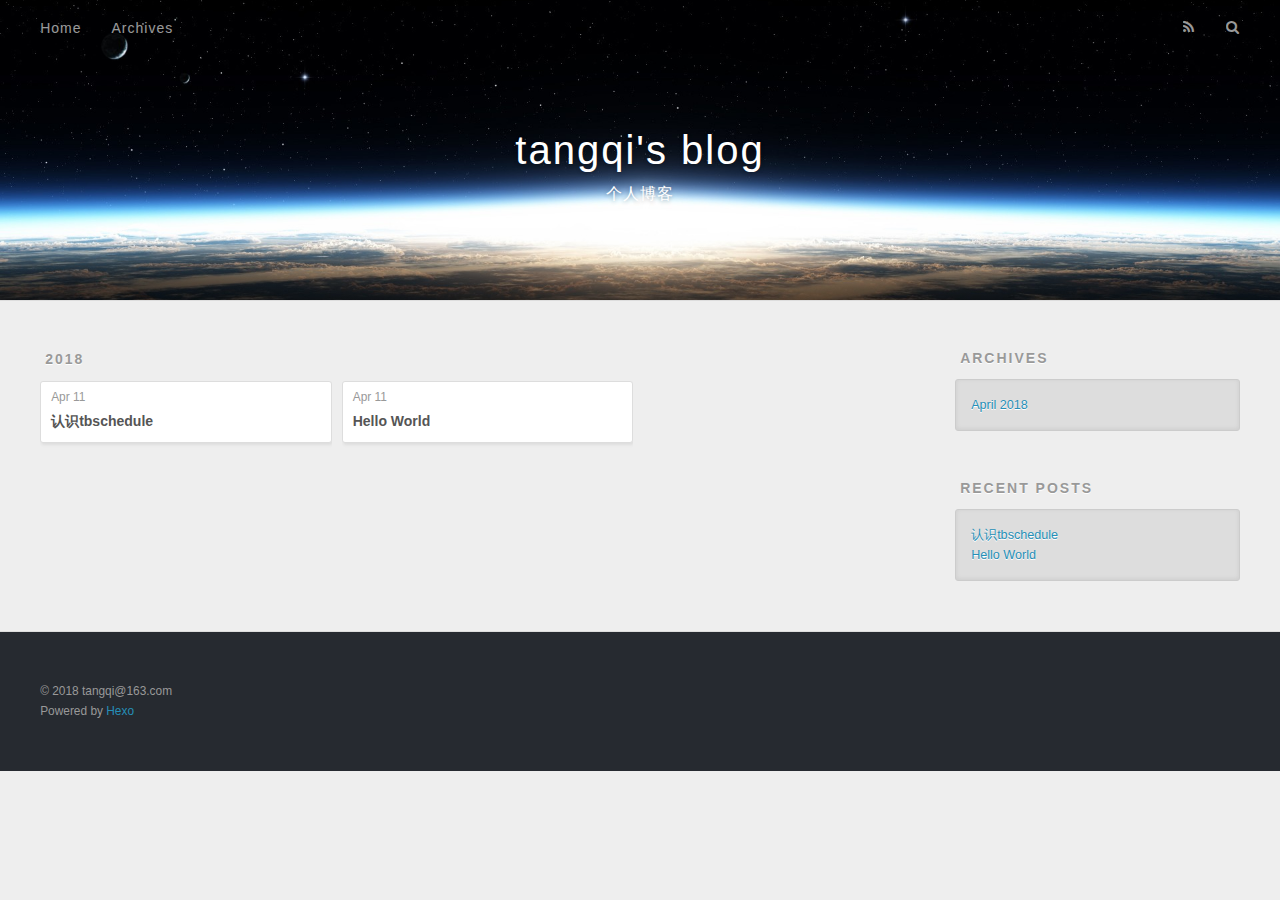
==== archives/index.html @ 45121ac7 "mac重构" ====
<!DOCTYPE html>
<html>
<head>
  <meta charset="utf-8">
  

  
  <title>Archives | tangqi&#39;s blog</title>
  <meta name="viewport" content="width=device-width, initial-scale=1, maximum-scale=1">
  <meta name="description" content="记录生活的点滴">
<meta property="og:type" content="website">
<meta property="og:title" content="tangqi&#39;s blog">
<meta property="og:url" content="http://yoursite.com/archives/index.html">
<meta property="og:site_name" content="tangqi&#39;s blog">
<meta property="og:description" content="记录生活的点滴">
<meta property="og:locale" content="default">
<meta name="twitter:card" content="summary">
<meta name="twitter:title" content="tangqi&#39;s blog">
<meta name="twitter:description" content="记录生活的点滴">
  
    <link rel="alternate" href="/atom.xml" title="tangqi&#39;s blog" type="application/atom+xml">
  
  
    <link rel="icon" href="/favicon.png">
  
  
    <link href="//fonts.googleapis.com/css?family=Source+Code+Pro" rel="stylesheet" type="text/css">
  
  <link rel="stylesheet" href="/css/style.css">
</head>

<body>
  <div id="container">
    <div id="wrap">
      <header id="header">
  <div id="banner"></div>
  <div id="header-outer" class="outer">
    <div id="header-title" class="inner">
      <h1 id="logo-wrap">
        <a href="/" id="logo">tangqi&#39;s blog</a>
      </h1>
      
        <h2 id="subtitle-wrap">
          <a href="/" id="subtitle">个人博客</a>
        </h2>
      
    </div>
    <div id="header-inner" class="inner">
      <nav id="main-nav">
        <a id="main-nav-toggle" class="nav-icon"></a>
        
          <a class="main-nav-link" href="/">Home</a>
        
          <a class="main-nav-link" href="/archives">Archives</a>
        
      </nav>
      <nav id="sub-nav">
        
          <a id="nav-rss-link" class="nav-icon" href="/atom.xml" title="RSS Feed"></a>
        
        <a id="nav-search-btn" class="nav-icon" title="Search"></a>
      </nav>
      <div id="search-form-wrap">
        <form action="//google.com/search" method="get" accept-charset="UTF-8" class="search-form"><input type="search" name="q" class="search-form-input" placeholder="Search"><button type="submit" class="search-form-submit">&#xF002;</button><input type="hidden" name="sitesearch" value="http://yoursite.com"></form>
      </div>
    </div>
  </div>
</header>
      <div class="outer">
        <section id="main">
  
  
    
    
      
      
      <section class="archives-wrap">
        <div class="archive-year-wrap">
          <a href="/archives/2018" class="archive-year">2018</a>
        </div>
        <div class="archives">
    
    <article class="archive-article archive-type-post">
  <div class="archive-article-inner">
    <header class="archive-article-header">
      <a href="/2018/04/11/认识tbschedule/" class="archive-article-date">
  <time datetime="2018-04-11T03:59:31.000Z" itemprop="datePublished">Apr 11</time>
</a>
      
  
    <h1 itemprop="name">
      <a class="archive-article-title" href="/2018/04/11/认识tbschedule/">认识tbschedule</a>
    </h1>
  

    </header>
  </div>
</article>
  
    
    
    <article class="archive-article archive-type-post">
  <div class="archive-article-inner">
    <header class="archive-article-header">
      <a href="/2018/04/11/hello-world/" class="archive-article-date">
  <time datetime="2018-04-11T03:37:21.997Z" itemprop="datePublished">Apr 11</time>
</a>
      
  
    <h1 itemprop="name">
      <a class="archive-article-title" href="/2018/04/11/hello-world/">Hello World</a>
    </h1>
  

    </header>
  </div>
</article>
  
  
    </div></section>
  


</section>
        
          <aside id="sidebar">
  
    

  
    

  
    
  
    
  <div class="widget-wrap">
    <h3 class="widget-title">Archives</h3>
    <div class="widget">
      <ul class="archive-list"><li class="archive-list-item"><a class="archive-list-link" href="/archives/2018/04/">April 2018</a></li></ul>
    </div>
  </div>


  
    
  <div class="widget-wrap">
    <h3 class="widget-title">Recent Posts</h3>
    <div class="widget">
      <ul>
        
          <li>
            <a href="/2018/04/11/认识tbschedule/">认识tbschedule</a>
          </li>
        
          <li>
            <a href="/2018/04/11/hello-world/">Hello World</a>
          </li>
        
      </ul>
    </div>
  </div>

  
</aside>
        
      </div>
      <footer id="footer">
  
  <div class="outer">
    <div id="footer-info" class="inner">
      &copy; 2018 tangqi@163.com<br>
      Powered by <a href="http://hexo.io/" target="_blank">Hexo</a>
    </div>
  </div>
</footer>
    </div>
    <nav id="mobile-nav">
  
    <a href="/" class="mobile-nav-link">Home</a>
  
    <a href="/archives" class="mobile-nav-link">Archives</a>
  
</nav>
    

<script src="//ajax.googleapis.com/ajax/libs/jquery/2.0.3/jquery.min.js"></script>


  <link rel="stylesheet" href="/fancybox/jquery.fancybox.css">
  <script src="/fancybox/jquery.fancybox.pack.js"></script>


<script src="/js/script.js"></script>



  </div>
</body>
</html>
---- css/style.css ----
body {
  width: 100%;
}
body:before,
body:after {
  content: "";
  display: table;
}
body:after {
  clear: both;
}
html,
body,
div,
span,
applet,
object,
iframe,
h1,
h2,
h3,
h4,
h5,
h6,
p,
blockquote,
pre,
a,
abbr,
acronym,
address,
big,
cite,
code,
del,
dfn,
em,
img,
ins,
kbd,
q,
s,
samp,
small,
strike,
strong,
sub,
sup,
tt,
var,
dl,
dt,
dd,
ol,
ul,
li,
fieldset,
form,
label,
legend,
table,
caption,
tbody,
tfoot,
thead,
tr,
th,
td {
  margin: 0;
  padding: 0;
  border: 0;
  outline: 0;
  font-weight: inherit;
  font-style: inherit;
  font-family: inherit;
  font-size: 100%;
  vertical-align: baseline;
}
body {
  line-height: 1;
  color: #000;
  background: #fff;
}
ol,
ul {
  list-style: none;
}
table {
  border-collapse: separate;
  border-spacing: 0;
  vertical-align: middle;
}
caption,
th,
td {
  text-align: left;
  font-weight: normal;
  vertical-align: middle;
}
a img {
  border: none;
}
input,
button {
  margin: 0;
  padding: 0;
}
input::-moz-focus-inner,
button::-moz-focus-inner {
  border: 0;
  padding: 0;
}
@font-face {
  font-family: FontAwesome;
  font-style: normal;
  font-weight: normal;
  src: url("fonts/fontawesome-webfont.eot?v=#4.0.3");
  src: url("fonts/fontawesome-webfont.eot?#iefix&v=#4.0.3") format("embedded-opentype"), url("fonts/fontawesome-webfont.woff?v=#4.0.3") format("woff"), url("fonts/fontawesome-webfont.ttf?v=#4.0.3") format("truetype"), url("fonts/fontawesome-webfont.svg#fontawesomeregular?v=#4.0.3") format("svg");
}
html,
body,
#container {
  height: 100%;
}
body {
  background: #eee;
  font: 14px -apple-system, BlinkMacSystemFont, "Segoe UI", "Roboto", "Oxygen", "Ubuntu", "Cantarell", "Fira Sans", "Droid Sans", "Helvetica Neue", sans-serif;
  -webkit-text-size-adjust: 100%;
}
.outer {
  max-width: 1220px;
  margin: 0 auto;
  padding: 0 20px;
}
.outer:before,
.outer:after {
  content: "";
  display: table;
}
.outer:after {
  clear: both;
}
.inner {
  display: inline;
  float: left;
  width: 98.33333333333333%;
  margin: 0 0.833333333333333%;
}
.left,
.alignleft {
  float: left;
}
.right,
.alignright {
  float: right;
}
.clear {
  clear: both;
}
#container {
  position: relative;
}
.mobile-nav-on {
  overflow: hidden;
}
#wrap {
  height: 100%;
  width: 100%;
  position: absolute;
  top: 0;
  left: 0;
  -webkit-transition: 0.2s ease-out;
  -moz-transition: 0.2s ease-out;
  -ms-transition: 0.2s ease-out;
  transition: 0.2s ease-out;
  z-index: 1;
  background: #eee;
}
.mobile-nav-on #wrap {
  left: 280px;
}
@media screen and (min-width: 768px) {
  #main {
    display: inline;
    float: left;
    width: 73.33333333333333%;
    margin: 0 0.833333333333333%;
  }
}
.article-date,
.article-category-link,
.archive-year,
.widget-title {
  text-decoration: none;
  text-transform: uppercase;
  letter-spacing: 2px;
  color: #999;
  margin-bottom: 1em;
  margin-left: 5px;
  line-height: 1em;
  text-shadow: 0 1px #fff;
  font-weight: bold;
}
.article-inner,
.archive-article-inner {
  background: #fff;
  -webkit-box-shadow: 1px 2px 3px #ddd;
  box-shadow: 1px 2px 3px #ddd;
  border: 1px solid #ddd;
  border-radius: 3px;
}
.article-entry h1,
.widget h1 {
  font-size: 2em;
}
.article-entry h2,
.widget h2 {
  font-size: 1.5em;
}
.article-entry h3,
.widget h3 {
  font-size: 1.3em;
}
.article-entry h4,
.widget h4 {
  font-size: 1.2em;
}
.article-entry h5,
.widget h5 {
  font-size: 1em;
}
.article-entry h6,
.widget h6 {
  font-size: 1em;
  color: #999;
}
.article-entry hr,
.widget hr {
  border: 1px dashed #ddd;
}
.article-entry strong,
.widget strong {
  font-weight: bold;
}
.article-entry em,
.widget em,
.article-entry cite,
.widget cite {
  font-style: italic;
}
.article-entry sup,
.widget sup,
.article-entry sub,
.widget sub {
  font-size: 0.75em;
  line-height: 0;
  position: relative;
  vertical-align: baseline;
}
.article-entry sup,
.widget sup {
  top: -0.5em;
}
.article-entry sub,
.widget sub {
  bottom: -0.2em;
}
.article-entry small,
.widget small {
  font-size: 0.85em;
}
.article-entry acronym,
.widget acronym,
.article-entry abbr,
.widget abbr {
  border-bottom: 1px dotted;
}
.article-entry ul,
.widget ul,
.article-entry ol,
.widget ol,
.article-entry dl,
.widget dl {
  margin: 0 20px;
  line-height: 1.6em;
}
.article-entry ul ul,
.widget ul ul,
.article-entry ol ul,
.widget ol ul,
.article-entry ul ol,
.widget ul ol,
.article-entry ol ol,
.widget ol ol {
  margin-top: 0;
  margin-bottom: 0;
}
.article-entry ul,
.widget ul {
  list-style: disc;
}
.article-entry ol,
.widget ol {
  list-style: decimal;
}
.article-entry dt,
.widget dt {
  font-weight: bold;
}
#header {
  height: 300px;
  position: relative;
  border-bottom: 1px solid #ddd;
}
#header:before,
#header:after {
  content: "";
  position: absolute;
  left: 0;
  right: 0;
  height: 40px;
}
#header:before {
  top: 0;
  background: -webkit-linear-gradient(rgba(0,0,0,0.2), transparent);
  background: -moz-linear-gradient(rgba(0,0,0,0.2), transparent);
  background: -ms-linear-gradient(rgba(0,0,0,0.2), transparent);
  background: linear-gradient(rgba(0,0,0,0.2), transparent);
}
#header:after {
  bottom: 0;
  background: -webkit-linear-gradient(transparent, rgba(0,0,0,0.2));
  background: -moz-linear-gradient(transparent, rgba(0,0,0,0.2));
  background: -ms-linear-gradient(transparent, rgba(0,0,0,0.2));
  background: linear-gradient(transparent, rgba(0,0,0,0.2));
}
#header-outer {
  height: 100%;
  position: relative;
}
#header-inner {
  position: relative;
  overflow: hidden;
}
#banner {
  position: absolute;
  top: 0;
  left: 0;
  width: 100%;
  height: 100%;
  background: url("images/banner.jpg") center #000;
  -webkit-background-size: cover;
  -moz-background-size: cover;
  background-size: cover;
  z-index: -1;
}
#header-title {
  text-align: center;
  height: 40px;
  position: absolute;
  top: 50%;
  left: 0;
  margin-top: -20px;
}
#logo,
#subtitle {
  text-decoration: none;
  color: #fff;
  font-weight: 300;
  text-shadow: 0 1px 4px rgba(0,0,0,0.3);
}
#logo {
  font-size: 40px;
  line-height: 40px;
  letter-spacing: 2px;
}
#subtitle {
  font-size: 16px;
  line-height: 16px;
  letter-spacing: 1px;
}
#subtitle-wrap {
  margin-top: 16px;
}
#main-nav {
  float: left;
  margin-left: -15px;
}
.nav-icon,
.main-nav-link {
  float: left;
  color: #fff;
  opacity: 0.6;
  text-decoration: none;
  text-shadow: 0 1px rgba(0,0,0,0.2);
  -webkit-transition: opacity 0.2s;
  -moz-transition: opacity 0.2s;
  -ms-transition: opacity 0.2s;
  transition: opacity 0.2s;
  display: block;
  padding: 20px 15px;
}
.nav-icon:hover,
.main-nav-link:hover {
  opacity: 1;
}
.nav-icon {
  font-family: FontAwesome;
  text-align: center;
  font-size: 14px;
  width: 14px;
  height: 14px;
  padding: 20px 15px;
  position: relative;
  cursor: pointer;
}
.main-nav-link {
  font-weight: 300;
  letter-spacing: 1px;
}
@media screen and (max-width: 479px) {
  .main-nav-link {
    display: none;
  }
}
#main-nav-toggle {
  display: none;
}
#main-nav-toggle:before {
  content: "\f0c9";
}
@media screen and (max-width: 479px) {
  #main-nav-toggle {
    display: block;
  }
}
#sub-nav {
  float: right;
  margin-right: -15px;
}
#nav-rss-link:before {
  content: "\f09e";
}
#nav-search-btn:before {
  content: "\f002";
}
#search-form-wrap {
  position: absolute;
  top: 15px;
  width: 150px;
  height: 30px;
  right: -150px;
  opacity: 0;
  -webkit-transition: 0.2s ease-out;
  -moz-transition: 0.2s ease-out;
  -ms-transition: 0.2s ease-out;
  transition: 0.2s ease-out;
}
#search-form-wrap.on {
  opacity: 1;
  right: 0;
}
@media screen and (max-width: 479px) {
  #search-form-wrap {
    width: 100%;
    right: -100%;
  }
}
.search-form {
  position: absolute;
  top: 0;
  left: 0;
  right: 0;
  background: #fff;
  padding: 5px 15px;
  border-radius: 15px;
  -webkit-box-shadow: 0 0 10px rgba(0,0,0,0.3);
  box-shadow: 0 0 10px rgba(0,0,0,0.3);
}
.search-form-input {
  border: none;
  background: none;
  color: #555;
  width: 100%;
  font: 13px -apple-system, BlinkMacSystemFont, "Segoe UI", "Roboto", "Oxygen", "Ubuntu", "Cantarell", "Fira Sans", "Droid Sans", "Helvetica Neue", sans-serif;
  outline: none;
}
.search-form-input::-webkit-search-results-decoration,
.search-form-input::-webkit-search-cancel-button {
  -webkit-appearance: none;
}
.search-form-submit {
  position: absolute;
  top: 50%;
  right: 10px;
  margin-top: -7px;
  font: 13px FontAwesome;
  border: none;
  background: none;
  color: #bbb;
  cursor: pointer;
}
.search-form-submit:hover,
.search-form-submit:focus {
  color: #777;
}
.article {
  margin: 50px 0;
}
.article-inner {
  overflow: hidden;
}
.article-meta:before,
.article-meta:after {
  content: "";
  display: table;
}
.article-meta:after {
  clear: both;
}
.article-date {
  float: left;
}
.article-category {
  float: left;
  line-height: 1em;
  color: #ccc;
  text-shadow: 0 1px #fff;
  margin-left: 8px;
}
.article-category:before {
  content: "\2022";
}
.article-category-link {
  margin: 0 12px 1em;
}
.article-header {
  padding: 20px 20px 0;
}
.article-title {
  text-decoration: none;
  font-size: 2em;
  font-weight: bold;
  color: #555;
  line-height: 1.1em;
  -webkit-transition: color 0.2s;
  -moz-transition: color 0.2s;
  -ms-transition: color 0.2s;
  transition: color 0.2s;
}
a.article-title:hover {
  color: #258fb8;
}
.article-entry {
  color: #555;
  padding: 0 20px;
}
.article-entry:before,
.article-entry:after {
  content: "";
  display: table;
}
.article-entry:after {
  clear: both;
}
.article-entry p,
.article-entry table {
  line-height: 1.6em;
  margin: 1.6em 0;
}
.article-entry h1,
.article-entry h2,
.article-entry h3,
.article-entry h4,
.article-entry h5,
.article-entry h6 {
  font-weight: bold;
}
.article-entry h1,
.article-entry h2,
.article-entry h3,
.article-entry h4,
.article-entry h5,
.article-entry h6 {
  line-height: 1.1em;
  margin: 1.1em 0;
}
.article-entry a {
  color: #258fb8;
  text-decoration: none;
}
.article-entry a:hover {
  text-decoration: underline;
}
.article-entry ul,
.article-entry ol,
.article-entry dl {
  margin-top: 1.6em;
  margin-bottom: 1.6em;
}
.article-entry img,
.article-entry video {
  max-width: 100%;
  height: auto;
  display: block;
  margin: auto;
}
.article-entry iframe {
  border: none;
}
.article-entry table {
  width: 100%;
  border-collapse: collapse;
  border-spacing: 0;
}
.article-entry th {
  font-weight: bold;
  border-bottom: 3px solid #ddd;
  padding-bottom: 0.5em;
}
.article-entry td {
  border-bottom: 1px solid #ddd;
  padding: 10px 0;
}
.article-entry blockquote {
  font-family: Georgia, "Times New Roman", serif;
  font-size: 1.4em;
  margin: 1.6em 20px;
  text-align: center;
}
.article-entry blockquote footer {
  font-size: 14px;
  margin: 1.6em 0;
  font-family: -apple-system, BlinkMacSystemFont, "Segoe UI", "Roboto", "Oxygen", "Ubuntu", "Cantarell", "Fira Sans", "Droid Sans", "Helvetica Neue", sans-serif;
}
.article-entry blockquote footer cite:before {
  content: "—";
  padding: 0 0.5em;
}
.article-entry .pullquote {
  text-align: left;
  width: 45%;
  margin: 0;
}
.article-entry .pullquote.left {
  margin-left: 0.5em;
  margin-right: 1em;
}
.article-entry .pullquote.right {
  margin-right: 0.5em;
  margin-left: 1em;
}
.article-entry .caption {
  color: #999;
  display: block;
  font-size: 0.9em;
  margin-top: 0.5em;
  position: relative;
  text-align: center;
}
.article-entry .video-container {
  position: relative;
  padding-top: 56.25%;
  height: 0;
  overflow: hidden;
}
.article-entry .video-container iframe,
.article-entry .video-container object,
.article-entry .video-container embed {
  position: absolute;
  top: 0;
  left: 0;
  width: 100%;
  height: 100%;
  margin-top: 0;
}
.article-more-link a {
  display: inline-block;
  line-height: 1em;
  padding: 6px 15px;
  border-radius: 15px;
  background: #eee;
  color: #999;
  text-shadow: 0 1px #fff;
  text-decoration: none;
}
.article-more-link a:hover {
  background: #258fb8;
  color: #fff;
  text-decoration: none;
  text-shadow: 0 1px #1e7293;
}
.article-footer {
  font-size: 0.85em;
  line-height: 1.6em;
  border-top: 1px solid #ddd;
  padding-top: 1.6em;
  margin: 0 20px 20px;
}
.article-footer:before,
.article-footer:after {
  content: "";
  display: table;
}
.article-footer:after {
  clear: both;
}
.article-footer a {
  color: #999;
  text-decoration: none;
}
.article-footer a:hover {
  color: #555;
}
.article-tag-list-item {
  float: left;
  margin-right: 10px;
}
.article-tag-list-link:before {
  content: "#";
}
.article-comment-link {
  float: right;
}
.article-comment-link:before {
  content: "\f075";
  font-family: FontAwesome;
  padding-right: 8px;
}
.article-share-link {
  cursor: pointer;
  float: right;
  margin-left: 20px;
}
.article-share-link:before {
  content: "\f064";
  font-family: FontAwesome;
  padding-right: 6px;
}
#article-nav {
  position: relative;
}
#article-nav:before,
#article-nav:after {
  content: "";
  display: table;
}
#article-nav:after {
  clear: both;
}
@media screen and (min-width: 768px) {
  #article-nav {
    margin: 50px 0;
  }
  #article-nav:before {
    width: 8px;
    height: 8px;
    position: absolute;
    top: 50%;
    left: 50%;
    margin-top: -4px;
    margin-left: -4px;
    content: "";
    border-radius: 50%;
    background: #ddd;
    -webkit-box-shadow: 0 1px 2px #fff;
    box-shadow: 0 1px 2px #fff;
  }
}
.article-nav-link-wrap {
  text-decoration: none;
  text-shadow: 0 1px #fff;
  color: #999;
  -webkit-box-sizing: border-box;
  -moz-box-sizing: border-box;
  box-sizing: border-box;
  margin-top: 50px;
  text-align: center;
  display: block;
}
.article-nav-link-wrap:hover {
  color: #555;
}
@media screen and (min-width: 768px) {
  .article-nav-link-wrap {
    width: 50%;
    margin-top: 0;
  }
}
@media screen and (min-width: 768px) {
  #article-nav-newer {
    float: left;
    text-align: right;
    padding-right: 20px;
  }
}
@media screen and (min-width: 768px) {
  #article-nav-older {
    float: right;
    text-align: left;
    padding-left: 20px;
  }
}
.article-nav-caption {
  text-transform: uppercase;
  letter-spacing: 2px;
  color: #ddd;
  line-height: 1em;
  font-weight: bold;
}
#article-nav-newer .article-nav-caption {
  margin-right: -2px;
}
.article-nav-title {
  font-size: 0.85em;
  line-height: 1.6em;
  margin-top: 0.5em;
}
.article-share-box {
  position: absolute;
  display: none;
  background: #fff;
  -webkit-box-shadow: 1px 2px 10px rgba(0,0,0,0.2);
  box-shadow: 1px 2px 10px rgba(0,0,0,0.2);
  border-radius: 3px;
  margin-left: -145px;
  overflow: hidden;
  z-index: 1;
}
.article-share-box.on {
  display: block;
}
.article-share-input {
  width: 100%;
  background: none;
  -webkit-box-sizing: border-box;
  -moz-box-sizing: border-box;
  box-sizing: border-box;
  font: 14px -apple-system, BlinkMacSystemFont, "Segoe UI", "Roboto", "Oxygen", "Ubuntu", "Cantarell", "Fira Sans", "Droid Sans", "Helvetica Neue", sans-serif;
  padding: 0 15px;
  color: #555;
  outline: none;
  border: 1px solid #ddd;
  border-radius: 3px 3px 0 0;
  height: 36px;
  line-height: 36px;
}
.article-share-links {
  background: #eee;
}
.article-share-links:before,
.article-share-links:after {
  content: "";
  display: table;
}
.article-share-links:after {
  clear: both;
}
.article-share-twitter,
.article-share-facebook,
.article-share-pinterest,
.article-share-google {
  width: 50px;
  height: 36px;
  display: block;
  float: left;
  position: relative;
  color: #999;
  text-shadow: 0 1px #fff;
}
.article-share-twitter:before,
.article-share-facebook:before,
.article-share-pinterest:before,
.article-share-google:before {
  font-size: 20px;
  font-family: FontAwesome;
  width: 20px;
  height: 20px;
  position: absolute;
  top: 50%;
  left: 50%;
  margin-top: -10px;
  margin-left: -10px;
  text-align: center;
}
.article-share-twitter:hover,
.article-share-facebook:hover,
.article-share-pinterest:hover,
.article-share-google:hover {
  color: #fff;
}
.article-share-twitter:before {
  content: "\f099";
}
.article-share-twitter:hover {
  background: #00aced;
  text-shadow: 0 1px #008abe;
}
.article-share-facebook:before {
  content: "\f09a";
}
.article-share-facebook:hover {
  background: #3b5998;
  text-shadow: 0 1px #2f477a;
}
.article-share-pinterest:before {
  content: "\f0d2";
}
.article-share-pinterest:hover {
  background: #cb2027;
  text-shadow: 0 1px #a21a1f;
}
.article-share-google:before {
  content: "\f0d5";
}
.article-share-google:hover {
  background: #dd4b39;
  text-shadow: 0 1px #be3221;
}
.article-gallery {
  background: #000;
  position: relative;
}
.article-gallery-photos {
  position: relative;
  overflow: hidden;
}
.article-gallery-img {
  display: none;
  max-width: 100%;
}
.article-gallery-img:first-child {
  display: block;
}
.article-gallery-img.loaded {
  position: absolute;
  display: block;
}
.article-gallery-img img {
  display: block;
  max-width: 100%;
  margin: 0 auto;
}
#comments {
  background: #fff;
  -webkit-box-shadow: 1px 2px 3px #ddd;
  box-shadow: 1px 2px 3px #ddd;
  padding: 20px;
  border: 1px solid #ddd;
  border-radius: 3px;
  margin: 50px 0;
}
#comments a {
  color: #258fb8;
}
.archives-wrap {
  margin: 50px 0;
}
.archives:before,
.archives:after {
  content: "";
  display: table;
}
.archives:after {
  clear: both;
}
.archive-year-wrap {
  margin-bottom: 1em;
}
.archives {
  -webkit-column-gap: 10px;
  -moz-column-gap: 10px;
  column-gap: 10px;
}
@media screen and (min-width: 480px) and (max-width: 767px) {
  .archives {
    -webkit-column-count: 2;
    -moz-column-count: 2;
    column-count: 2;
  }
}
@media screen and (min-width: 768px) {
  .archives {
    -webkit-column-count: 3;
    -moz-column-count: 3;
    column-count: 3;
  }
}
.archive-article {
  -webkit-column-break-inside: avoid;
  page-break-inside: avoid;
  overflow: hidden;
  break-inside: avoid-column;
}
.archive-article-inner {
  padding: 10px;
  margin-bottom: 15px;
}
.archive-article-title {
  text-decoration: none;
  font-weight: bold;
  color: #555;
  -webkit-transition: color 0.2s;
  -moz-transition: color 0.2s;
  -ms-transition: color 0.2s;
  transition: color 0.2s;
  line-height: 1.6em;
}
.archive-article-title:hover {
  color: #258fb8;
}
.archive-article-footer {
  margin-top: 1em;
}
.archive-article-date {
  color: #999;
  text-decoration: none;
  font-size: 0.85em;
  line-height: 1em;
  margin-bottom: 0.5em;
  display: block;
}
#page-nav {
  margin: 50px auto;
  background: #fff;
  -webkit-box-shadow: 1px 2px 3px #ddd;
  box-shadow: 1px 2px 3px #ddd;
  border: 1px solid #ddd;
  border-radius: 3px;
  text-align: center;
  color: #999;
  overflow: hidden;
}
#page-nav:before,
#page-nav:after {
  content: "";
  display: table;
}
#page-nav:after {
  clear: both;
}
#page-nav a,
#page-nav span {
  padding: 10px 20px;
  line-height: 1;
  height: 2ex;
}
#page-nav a {
  color: #999;
  text-decoration: none;
}
#page-nav a:hover {
  background: #999;
  color: #fff;
}
#page-nav .prev {
  float: left;
}
#page-nav .next {
  float: right;
}
#page-nav .page-number {
  display: inline-block;
}
@media screen and (max-width: 479px) {
  #page-nav .page-number {
    display: none;
  }
}
#page-nav .current {
  color: #555;
  font-weight: bold;
}
#page-nav .space {
  color: #ddd;
}
#footer {
  background: #262a30;
  padding: 50px 0;
  border-top: 1px solid #ddd;
  color: #999;
}
#footer a {
  color: #258fb8;
  text-decoration: none;
}
#footer a:hover {
  text-decoration: underline;
}
#footer-info {
  line-height: 1.6em;
  font-size: 0.85em;
}
.article-entry pre,
.article-entry .highlight {
  background: #2d2d2d;
  margin: 0 -20px;
  padding: 15px 20px;
  border-style: solid;
  border-color: #ddd;
  border-width: 1px 0;
  overflow: auto;
  color: #ccc;
  line-height: 22.400000000000002px;
}
.article-entry .highlight .gutter pre,
.article-entry .gist .gist-file .gist-data .line-numbers {
  color: #666;
  font-size: 0.85em;
}
.article-entry pre,
.article-entry code {
  font-family: "Source Code Pro", Consolas, Monaco, Menlo, Consolas, monospace;
}
.article-entry code {
  background: #eee;
  text-shadow: 0 1px #fff;
  padding: 0 0.3em;
}
.article-entry pre code {
  background: none;
  text-shadow: none;
  padding: 0;
}
.article-entry .highlight pre {
  border: none;
  margin: 0;
  padding: 0;
}
.article-entry .highlight table {
  margin: 0;
  width: auto;
}
.article-entry .highlight td {
  border: none;
  padding: 0;
}
.article-entry .highlight figcaption {
  font-size: 0.85em;
  color: #999;
  line-height: 1em;
  margin-bottom: 1em;
}
.article-entry .highlight figcaption:before,
.article-entry .highlight figcaption:after {
  content: "";
  display: table;
}
.article-entry .highlight figcaption:after {
  clear: both;
}
.article-entry .highlight figcaption a {
  float: right;
}
.article-entry .highlight .gutter pre {
  text-align: right;
  padding-right: 20px;
}
.article-entry .highlight .line {
  height: 22.400000000000002px;
}
.article-entry .highlight .line.marked {
  background: #515151;
}
.article-entry .gist {
  margin: 0 -20px;
  border-style: solid;
  border-color: #ddd;
  border-width: 1px 0;
  background: #2d2d2d;
  padding: 15px 20px 15px 0;
}
.article-entry .gist .gist-file {
  border: none;
  font-family: "Source Code Pro", Consolas, Monaco, Menlo, Consolas, monospace;
  margin: 0;
}
.article-entry .gist .gist-file .gist-data {
  background: none;
  border: none;
}
.article-entry .gist .gist-file .gist-data .line-numbers {
  background: none;
  border: none;
  padding: 0 20px 0 0;
}
.article-entry .gist .gist-file .gist-data .line-data {
  padding: 0 !important;
}
.article-entry .gist .gist-file .highlight {
  margin: 0;
  padding: 0;
  border: none;
}
.article-entry .gist .gist-file .gist-meta {
  background: #2d2d2d;
  color: #999;
  font: 0.85em -apple-system, BlinkMacSystemFont, "Segoe UI", "Roboto", "Oxygen", "Ubuntu", "Cantarell", "Fira Sans", "Droid Sans", "Helvetica Neue", sans-serif;
  text-shadow: 0 0;
  padding: 0;
  margin-top: 1em;
  margin-left: 20px;
}
.article-entry .gist .gist-file .gist-meta a {
  color: #258fb8;
  font-weight: normal;
}
.article-entry .gist .gist-file .gist-meta a:hover {
  text-decoration: underline;
}
pre .comment,
pre .title {
  color: #999;
}
pre .variable,
pre .attribute,
pre .tag,
pre .regexp,
pre .ruby .constant,
pre .xml .tag .title,
pre .xml .pi,
pre .xml .doctype,
pre .html .doctype,
pre .css .id,
pre .css .class,
pre .css .pseudo {
  color: #f2777a;
}
pre .number,
pre .preprocessor,
pre .built_in,
pre .literal,
pre .params,
pre .constant {
  color: #f99157;
}
pre .class,
pre .ruby .class .title,
pre .css .rules .attribute {
  color: #9c9;
}
pre .string,
pre .value,
pre .inheritance,
pre .header,
pre .ruby .symbol,
pre .xml .cdata {
  color: #9c9;
}
pre .css .hexcolor {
  color: #6cc;
}
pre .function,
pre .python .decorator,
pre .python .title,
pre .ruby .function .title,
pre .ruby .title .keyword,
pre .perl .sub,
pre .javascript .title,
pre .coffeescript .title {
  color: #69c;
}
pre .keyword,
pre .javascript .function {
  color: #c9c;
}
@media screen and (max-width: 479px) {
  #mobile-nav {
    position: absolute;
    top: 0;
    left: 0;
    width: 280px;
    height: 100%;
    background: #191919;
    border-right: 1px solid #fff;
  }
}
@media screen and (max-width: 479px) {
  .mobile-nav-link {
    display: block;
    color: #999;
    text-decoration: none;
    padding: 15px 20px;
    font-weight: bold;
  }
  .mobile-nav-link:hover {
    color: #fff;
  }
}
@media screen and (min-width: 768px) {
  #sidebar {
    display: inline;
    float: left;
    width: 23.333333333333332%;
    margin: 0 0.833333333333333%;
  }
}
.widget-wrap {
  margin: 50px 0;
}
.widget {
  color: #777;
  text-shadow: 0 1px #fff;
  background: #ddd;
  -webkit-box-shadow: 0 -1px 4px #ccc inset;
  box-shadow: 0 -1px 4px #ccc inset;
  border: 1px solid #ccc;
  padding: 15px;
  border-radius: 3px;
}
.widget a {
  color: #258fb8;
  text-decoration: none;
}
.widget a:hover {
  text-decoration: underline;
}
.widget ul ul,
.widget ol ul,
.widget dl ul,
.widget ul ol,
.widget ol ol,
.widget dl ol,
.widget ul dl,
.widget ol dl,
.widget dl dl {
  margin-left: 15px;
  list-style: disc;
}
.widget {
  line-height: 1.6em;
  word-wrap: break-word;
  font-size: 0.9em;
}
.widget ul,
.widget ol {
  list-style: none;
  margin: 0;
}
.widget ul ul,
.widget ol ul,
.widget ul ol,
.widget ol ol {
  margin: 0 20px;
}
.widget ul ul,
.widget ol ul {
  list-style: disc;
}
.widget ul ol,
.widget ol ol {
  list-style: decimal;
}
.category-list-count,
.tag-list-count,
.archive-list-count {
  padding-left: 5px;
  color: #999;
  font-size: 0.85em;
}
.category-list-count:before,
.tag-list-count:before,
.archive-list-count:before {
  content: "(";
}
.category-list-count:after,
.tag-list-count:after,
.archive-list-count:after {
  content: ")";
}
.tagcloud a {
  margin-right: 5px;
  display: inline-block;
}
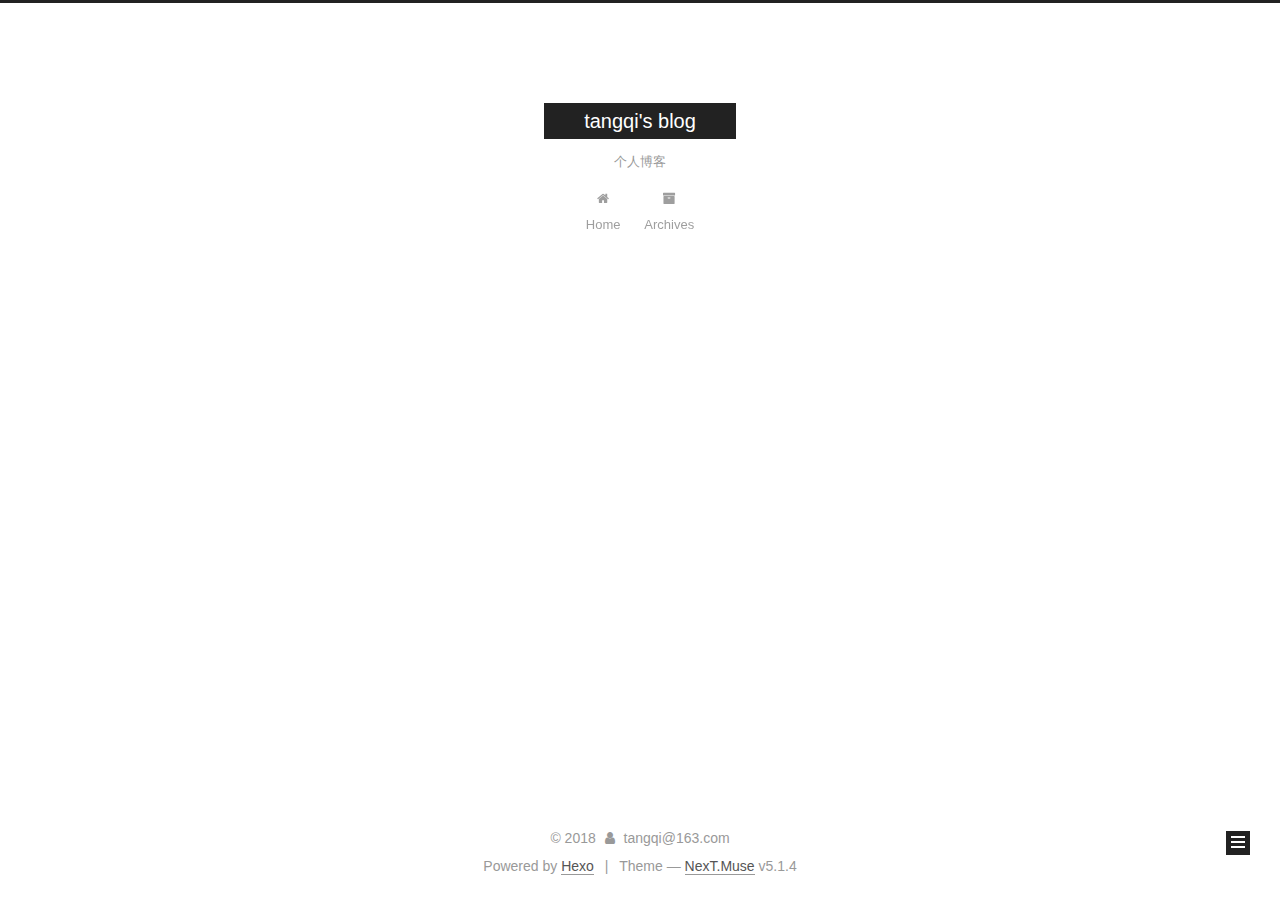
==== commit e9b4f260: "mac重构" ====
--- a/archives/index.html
+++ b/archives/index.html
@@ -1,13 +1,85 @@
 <!DOCTYPE html>
-<html>
+
+
+
+  
+
+
+<html class="theme-next muse use-motion" lang="">
 <head>
-  <meta charset="utf-8">
-  
-
-  
-  <title>Archives | tangqi&#39;s blog</title>
-  <meta name="viewport" content="width=device-width, initial-scale=1, maximum-scale=1">
-  <meta name="description" content="记录生活的点滴">
+  <meta charset="UTF-8"/>
+<meta http-equiv="X-UA-Compatible" content="IE=edge" />
+<meta name="viewport" content="width=device-width, initial-scale=1, maximum-scale=1"/>
+<meta name="theme-color" content="#222">
+
+
+
+
+
+
+
+
+
+<meta http-equiv="Cache-Control" content="no-transform" />
+<meta http-equiv="Cache-Control" content="no-siteapp" />
+
+
+
+
+
+
+
+
+
+
+
+
+
+
+
+
+  
+  
+  <link href="/lib/fancybox/source/jquery.fancybox.css?v=2.1.5" rel="stylesheet" type="text/css" />
+
+
+
+
+
+
+
+<link href="/lib/font-awesome/css/font-awesome.min.css?v=4.6.2" rel="stylesheet" type="text/css" />
+
+<link href="/css/main.css?v=5.1.4" rel="stylesheet" type="text/css" />
+
+
+  <link rel="apple-touch-icon" sizes="180x180" href="/images/apple-touch-icon-next.png?v=5.1.4">
+
+
+  <link rel="icon" type="image/png" sizes="32x32" href="/images/favicon-32x32-next.png?v=5.1.4">
+
+
+  <link rel="icon" type="image/png" sizes="16x16" href="/images/favicon-16x16-next.png?v=5.1.4">
+
+
+  <link rel="mask-icon" href="/images/logo.svg?v=5.1.4" color="#222">
+
+
+
+
+
+  <meta name="keywords" content="Hexo, NexT" />
+
+
+
+
+
+
+
+
+
+
+<meta name="description" content="记录生活的点滴">
 <meta property="og:type" content="website">
 <meta property="og:title" content="tangqi&#39;s blog">
 <meta property="og:url" content="http://yoursite.com/archives/index.html">
@@ -17,184 +89,540 @@
 <meta name="twitter:card" content="summary">
 <meta name="twitter:title" content="tangqi&#39;s blog">
 <meta name="twitter:description" content="记录生活的点滴">
-  
-    <link rel="alternate" href="/atom.xml" title="tangqi&#39;s blog" type="application/atom+xml">
-  
-  
-    <link rel="icon" href="/favicon.png">
-  
-  
-    <link href="//fonts.googleapis.com/css?family=Source+Code+Pro" rel="stylesheet" type="text/css">
-  
-  <link rel="stylesheet" href="/css/style.css">
+
+
+
+<script type="text/javascript" id="hexo.configurations">
+  var NexT = window.NexT || {};
+  var CONFIG = {
+    root: '/',
+    scheme: 'Muse',
+    version: '5.1.4',
+    sidebar: {"position":"left","display":"post","offset":12,"b2t":false,"scrollpercent":false,"onmobile":false},
+    fancybox: true,
+    tabs: true,
+    motion: {"enable":true,"async":false,"transition":{"post_block":"fadeIn","post_header":"slideDownIn","post_body":"slideDownIn","coll_header":"slideLeftIn","sidebar":"slideUpIn"}},
+    duoshuo: {
+      userId: '0',
+      author: 'Author'
+    },
+    algolia: {
+      applicationID: '',
+      apiKey: '',
+      indexName: '',
+      hits: {"per_page":10},
+      labels: {"input_placeholder":"Search for Posts","hits_empty":"We didn't find any results for the search: ${query}","hits_stats":"${hits} results found in ${time} ms"}
+    }
+  };
+</script>
+
+
+
+  <link rel="canonical" href="http://yoursite.com/archives/"/>
+
+
+
+
+
+  <title>Archive | tangqi's blog</title>
+  
+
+
+
+
+
+
+
+
 </head>
 
-<body>
-  <div id="container">
-    <div id="wrap">
-      <header id="header">
-  <div id="banner"></div>
-  <div id="header-outer" class="outer">
-    <div id="header-title" class="inner">
-      <h1 id="logo-wrap">
-        <a href="/" id="logo">tangqi&#39;s blog</a>
-      </h1>
-      
-        <h2 id="subtitle-wrap">
-          <a href="/" id="subtitle">个人博客</a>
-        </h2>
-      
+<body itemscope itemtype="http://schema.org/WebPage" lang="default">
+
+  
+  
+    
+  
+
+  <div class="container sidebar-position-left page-archive">
+    <div class="headband"></div>
+
+    <header id="header" class="header" itemscope itemtype="http://schema.org/WPHeader">
+      <div class="header-inner"><div class="site-brand-wrapper">
+  <div class="site-meta ">
+    
+
+    <div class="custom-logo-site-title">
+      <a href="/"  class="brand" rel="start">
+        <span class="logo-line-before"><i></i></span>
+        <span class="site-title">tangqi's blog</span>
+        <span class="logo-line-after"><i></i></span>
+      </a>
     </div>
-    <div id="header-inner" class="inner">
-      <nav id="main-nav">
-        <a id="main-nav-toggle" class="nav-icon"></a>
-        
-          <a class="main-nav-link" href="/">Home</a>
-        
-          <a class="main-nav-link" href="/archives">Archives</a>
-        
-      </nav>
-      <nav id="sub-nav">
-        
-          <a id="nav-rss-link" class="nav-icon" href="/atom.xml" title="RSS Feed"></a>
-        
-        <a id="nav-search-btn" class="nav-icon" title="Search"></a>
-      </nav>
-      <div id="search-form-wrap">
-        <form action="//google.com/search" method="get" accept-charset="UTF-8" class="search-form"><input type="search" name="q" class="search-form-input" placeholder="Search"><button type="submit" class="search-form-submit">&#xF002;</button><input type="hidden" name="sitesearch" value="http://yoursite.com"></form>
+      
+        <p class="site-subtitle">个人博客</p>
+      
+  </div>
+
+  <div class="site-nav-toggle">
+    <button>
+      <span class="btn-bar"></span>
+      <span class="btn-bar"></span>
+      <span class="btn-bar"></span>
+    </button>
+  </div>
+</div>
+
+<nav class="site-nav">
+  
+
+  
+    <ul id="menu" class="menu">
+      
+        
+        <li class="menu-item menu-item-home">
+          <a href="/" rel="section">
+            
+              <i class="menu-item-icon fa fa-fw fa-home"></i> <br />
+            
+            Home
+          </a>
+        </li>
+      
+        
+        <li class="menu-item menu-item-archives">
+          <a href="/archives/" rel="section">
+            
+              <i class="menu-item-icon fa fa-fw fa-archive"></i> <br />
+            
+            Archives
+          </a>
+        </li>
+      
+
+      
+    </ul>
+  
+
+  
+</nav>
+
+
+
+ </div>
+    </header>
+
+    <main id="main" class="main">
+      <div class="main-inner">
+        <div class="content-wrap">
+          <div id="content" class="content">
+            
+
+  
+  
+  
+  <div class="post-block archive">
+    <div id="posts" class="posts-collapse">
+      <span class="archive-move-on"></span>
+
+      <span class="archive-page-counter">
+        
+        
+        
+          
+        
+        Um..! 3 posts in total. Keep on posting.
+      </span>
+
+      
+
+        
+        
+        
+
+        
+          
+          <div class="collection-title">
+            <h1 class="archive-year" id="archive-year-2018">2018</h1>
+          </div>
+        
+        
+
+        
+
+  <article class="post post-type-normal" itemscope itemtype="http://schema.org/Article">
+    <header class="post-header">
+
+      <h2 class="post-title">
+        
+            <a class="post-title-link" href="/2018/04/12/定时器的实现原理/" itemprop="url">
+              
+                <span itemprop="name">定时器的实现原理</span>
+              
+            </a>
+        
+      </h2>
+
+      <div class="post-meta">
+        <time class="post-time" itemprop="dateCreated"
+              datetime="2018-04-12T11:17:11+08:00"
+              content="2018-04-12" >
+          04-12
+        </time>
       </div>
+
+    </header>
+  </article>
+
+
+
+      
+
+        
+        
+        
+
+        
+        
+
+        
+
+  <article class="post post-type-normal" itemscope itemtype="http://schema.org/Article">
+    <header class="post-header">
+
+      <h2 class="post-title">
+        
+            <a class="post-title-link" href="/2018/04/11/认识tbschedule/" itemprop="url">
+              
+                <span itemprop="name">认识tbschedule</span>
+              
+            </a>
+        
+      </h2>
+
+      <div class="post-meta">
+        <time class="post-time" itemprop="dateCreated"
+              datetime="2018-04-11T11:59:31+08:00"
+              content="2018-04-11" >
+          04-11
+        </time>
+      </div>
+
+    </header>
+  </article>
+
+
+
+      
+
+        
+        
+        
+
+        
+        
+
+        
+
+  <article class="post post-type-normal" itemscope itemtype="http://schema.org/Article">
+    <header class="post-header">
+
+      <h2 class="post-title">
+        
+            <a class="post-title-link" href="/2018/04/11/hello-world/" itemprop="url">
+              
+                <span itemprop="name">Hello World</span>
+              
+            </a>
+        
+      </h2>
+
+      <div class="post-meta">
+        <time class="post-time" itemprop="dateCreated"
+              datetime="2018-04-11T11:37:21+08:00"
+              content="2018-04-11" >
+          04-11
+        </time>
+      </div>
+
+    </header>
+  </article>
+
+
+
+      
+
     </div>
   </div>
-</header>
-      <div class="outer">
-        <section id="main">
-  
-  
-    
-    
-      
-      
-      <section class="archives-wrap">
-        <div class="archive-year-wrap">
-          <a href="/archives/2018" class="archive-year">2018</a>
+  
+  
+  
+
+  
+
+
+
+          </div>
+          
+
+
+          
+
         </div>
-        <div class="archives">
-    
-    <article class="archive-article archive-type-post">
-  <div class="archive-article-inner">
-    <header class="archive-article-header">
-      <a href="/2018/04/11/认识tbschedule/" class="archive-article-date">
-  <time datetime="2018-04-11T03:59:31.000Z" itemprop="datePublished">Apr 11</time>
-</a>
-      
-  
-    <h1 itemprop="name">
-      <a class="archive-article-title" href="/2018/04/11/认识tbschedule/">认识tbschedule</a>
-    </h1>
-  
-
-    </header>
-  </div>
-</article>
-  
-    
-    
-    <article class="archive-article archive-type-post">
-  <div class="archive-article-inner">
-    <header class="archive-article-header">
-      <a href="/2018/04/11/hello-world/" class="archive-article-date">
-  <time datetime="2018-04-11T03:37:21.997Z" itemprop="datePublished">Apr 11</time>
-</a>
-      
-  
-    <h1 itemprop="name">
-      <a class="archive-article-title" href="/2018/04/11/hello-world/">Hello World</a>
-    </h1>
-  
-
-    </header>
-  </div>
-</article>
-  
-  
-    </div></section>
-  
-
-
-</section>
-        
-          <aside id="sidebar">
-  
-    
-
-  
-    
-
-  
-    
-  
-    
-  <div class="widget-wrap">
-    <h3 class="widget-title">Archives</h3>
-    <div class="widget">
-      <ul class="archive-list"><li class="archive-list-item"><a class="archive-list-link" href="/archives/2018/04/">April 2018</a></li></ul>
+        
+          
+  
+  <div class="sidebar-toggle">
+    <div class="sidebar-toggle-line-wrap">
+      <span class="sidebar-toggle-line sidebar-toggle-line-first"></span>
+      <span class="sidebar-toggle-line sidebar-toggle-line-middle"></span>
+      <span class="sidebar-toggle-line sidebar-toggle-line-last"></span>
     </div>
   </div>
 
-
-  
+  <aside id="sidebar" class="sidebar">
     
-  <div class="widget-wrap">
-    <h3 class="widget-title">Recent Posts</h3>
-    <div class="widget">
-      <ul>
-        
-          <li>
-            <a href="/2018/04/11/认识tbschedule/">认识tbschedule</a>
-          </li>
-        
-          <li>
-            <a href="/2018/04/11/hello-world/">Hello World</a>
-          </li>
-        
-      </ul>
+    <div class="sidebar-inner">
+
+      
+
+      
+
+      <section class="site-overview-wrap sidebar-panel sidebar-panel-active">
+        <div class="site-overview">
+          <div class="site-author motion-element" itemprop="author" itemscope itemtype="http://schema.org/Person">
+            
+              <p class="site-author-name" itemprop="name">tangqi@163.com</p>
+              <p class="site-description motion-element" itemprop="description">记录生活的点滴</p>
+          </div>
+
+          <nav class="site-state motion-element">
+
+            
+              <div class="site-state-item site-state-posts">
+              
+                <a href="/archives/">
+              
+                  <span class="site-state-item-count">3</span>
+                  <span class="site-state-item-name">posts</span>
+                </a>
+              </div>
+            
+
+            
+
+            
+
+          </nav>
+
+          
+
+          
+
+          
+          
+
+          
+          
+
+          
+
+        </div>
+      </section>
+
+      
+
+      
+
     </div>
+  </aside>
+
+
+        
+      </div>
+    </main>
+
+    <footer id="footer" class="footer">
+      <div class="footer-inner">
+        <div class="copyright">&copy; <span itemprop="copyrightYear">2018</span>
+  <span class="with-love">
+    <i class="fa fa-user"></i>
+  </span>
+  <span class="author" itemprop="copyrightHolder">tangqi@163.com</span>
+
+  
+</div>
+
+
+  <div class="powered-by">Powered by <a class="theme-link" target="_blank" href="https://hexo.io">Hexo</a></div>
+
+
+
+  <span class="post-meta-divider">|</span>
+
+
+
+  <div class="theme-info">Theme &mdash; <a class="theme-link" target="_blank" href="https://github.com/iissnan/hexo-theme-next">NexT.Muse</a> v5.1.4</div>
+
+
+
+
+        
+
+
+
+
+
+
+
+        
+      </div>
+    </footer>
+
+    
+      <div class="back-to-top">
+        <i class="fa fa-arrow-up"></i>
+        
+      </div>
+    
+
+    
+
   </div>
 
   
-</aside>
-        
-      </div>
-      <footer id="footer">
-  
-  <div class="outer">
-    <div id="footer-info" class="inner">
-      &copy; 2018 tangqi@163.com<br>
-      Powered by <a href="http://hexo.io/" target="_blank">Hexo</a>
-    </div>
-  </div>
-</footer>
-    </div>
-    <nav id="mobile-nav">
-  
-    <a href="/" class="mobile-nav-link">Home</a>
-  
-    <a href="/archives" class="mobile-nav-link">Archives</a>
-  
-</nav>
-    
-
-<script src="//ajax.googleapis.com/ajax/libs/jquery/2.0.3/jquery.min.js"></script>
-
-
-  <link rel="stylesheet" href="/fancybox/jquery.fancybox.css">
-  <script src="/fancybox/jquery.fancybox.pack.js"></script>
-
-
-<script src="/js/script.js"></script>
-
-
-
-  </div>
+
+<script type="text/javascript">
+  if (Object.prototype.toString.call(window.Promise) !== '[object Function]') {
+    window.Promise = null;
+  }
+</script>
+
+
+
+
+
+
+
+
+
+  
+
+
+
+
+
+
+
+
+
+
+
+
+  
+  
+    <script type="text/javascript" src="/lib/jquery/index.js?v=2.1.3"></script>
+  
+
+  
+  
+    <script type="text/javascript" src="/lib/fastclick/lib/fastclick.min.js?v=1.0.6"></script>
+  
+
+  
+  
+    <script type="text/javascript" src="/lib/jquery_lazyload/jquery.lazyload.js?v=1.9.7"></script>
+  
+
+  
+  
+    <script type="text/javascript" src="/lib/velocity/velocity.min.js?v=1.2.1"></script>
+  
+
+  
+  
+    <script type="text/javascript" src="/lib/velocity/velocity.ui.min.js?v=1.2.1"></script>
+  
+
+  
+  
+    <script type="text/javascript" src="/lib/fancybox/source/jquery.fancybox.pack.js?v=2.1.5"></script>
+  
+
+
+  
+
+
+  <script type="text/javascript" src="/js/src/utils.js?v=5.1.4"></script>
+
+  <script type="text/javascript" src="/js/src/motion.js?v=5.1.4"></script>
+
+
+
+  
+  
+
+  
+
+  
+
+
+  <script type="text/javascript" src="/js/src/bootstrap.js?v=5.1.4"></script>
+
+
+
+  
+
+
+  
+
+
+
+
+	
+
+
+
+
+
+  
+
+
+
+
+
+  
+
+
+
+
+
+
+
+
+
+
+
+
+  
+
+
+
+
+
+  
+
+  
+
+  
+
+  
+  
+
+  
+
+  
+
+  
+
 </body>
-</html>+</html>
--- a/css/main.css
+++ b/css/main.css
@@ -0,0 +1,2662 @@
+/* normalize.css v3.0.2 | MIT License | git.io/normalize */
+html {
+  font-family: sans-serif; /* 1 */
+  -ms-text-size-adjust: 100%; /* 2 */
+  -webkit-text-size-adjust: 100%; /* 2 */
+}
+body {
+  margin: 0;
+}
+article,
+aside,
+details,
+figcaption,
+figure,
+footer,
+header,
+hgroup,
+main,
+menu,
+nav,
+section,
+summary {
+  display: block;
+}
+audio,
+canvas,
+progress,
+video {
+  display: inline-block; /* 1 */
+  vertical-align: baseline; /* 2 */
+}
+audio:not([controls]) {
+  display: none;
+  height: 0;
+}
+[hidden],
+template {
+  display: none;
+}
+a {
+  background-color: transparent;
+}
+a:active,
+a:hover {
+  outline: 0;
+}
+abbr[title] {
+  border-bottom: 1px dotted;
+}
+b,
+strong {
+  font-weight: bold;
+}
+dfn {
+  font-style: italic;
+}
+h1 {
+  font-size: 2em;
+  margin: 0.67em 0;
+}
+mark {
+  background: #ff0;
+  color: #000;
+}
+small {
+  font-size: 80%;
+}
+sub,
+sup {
+  font-size: 75%;
+  line-height: 0;
+  position: relative;
+  vertical-align: baseline;
+}
+sup {
+  top: -0.5em;
+}
+sub {
+  bottom: -0.25em;
+}
+img {
+  border: 0;
+}
+svg:not(:root) {
+  overflow: hidden;
+}
+figure {
+  margin: 1em 40px;
+}
+hr {
+  -moz-box-sizing: content-box;
+  box-sizing: content-box;
+  height: 0;
+}
+pre {
+  overflow: auto;
+}
+code,
+kbd,
+pre,
+samp {
+  font-family: monospace, monospace;
+  font-size: 1em;
+}
+button,
+input,
+optgroup,
+select,
+textarea {
+  color: inherit; /* 1 */
+  font: inherit; /* 2 */
+  margin: 0; /* 3 */
+}
+button {
+  overflow: visible;
+}
+button,
+select {
+  text-transform: none;
+}
+button,
+html input[type="button"],
+input[type="reset"],
+input[type="submit"] {
+  -webkit-appearance: button; /* 2 */
+  cursor: pointer; /* 3 */
+}
+button[disabled],
+html input[disabled] {
+  cursor: default;
+}
+button::-moz-focus-inner,
+input::-moz-focus-inner {
+  border: 0;
+  padding: 0;
+}
+input {
+  line-height: normal;
+}
+input[type="checkbox"],
+input[type="radio"] {
+  box-sizing: border-box; /* 1 */
+  padding: 0; /* 2 */
+}
+input[type="number"]::-webkit-inner-spin-button,
+input[type="number"]::-webkit-outer-spin-button {
+  height: auto;
+}
+input[type="search"] {
+  -webkit-appearance: textfield; /* 1 */
+  -moz-box-sizing: content-box;
+  -webkit-box-sizing: content-box; /* 2 */
+  box-sizing: content-box;
+}
+input[type="search"]::-webkit-search-cancel-button,
+input[type="search"]::-webkit-search-decoration {
+  -webkit-appearance: none;
+}
+fieldset {
+  border: 1px solid #c0c0c0;
+  margin: 0 2px;
+  padding: 0.35em 0.625em 0.75em;
+}
+legend {
+  border: 0; /* 1 */
+  padding: 0; /* 2 */
+}
+textarea {
+  overflow: auto;
+}
+optgroup {
+  font-weight: bold;
+}
+table {
+  border-collapse: collapse;
+  border-spacing: 0;
+}
+td,
+th {
+  padding: 0;
+}
+::selection {
+  background: #262a30;
+  color: #fff;
+}
+body {
+  position: relative;
+  font-family: 'Lato', "PingFang SC", "Microsoft YaHei", sans-serif;
+  font-size: 14px;
+  line-height: 2;
+  color: #555;
+  background: #fff;
+}
+@media (max-width: 767px) {
+  body {
+    padding-right: 0 !important;
+  }
+}
+@media (min-width: 768px) and (max-width: 991px) {
+  body {
+    padding-right: 0 !important;
+  }
+}
+@media (min-width: 1600px) {
+  body {
+    font-size: 16px;
+  }
+}
+h1,
+h2,
+h3,
+h4,
+h5,
+h6 {
+  margin: 0;
+  padding: 0;
+  font-weight: bold;
+  line-height: 1.5;
+  font-family: 'Lato', "PingFang SC", "Microsoft YaHei", sans-serif;
+}
+h2,
+h3,
+h4,
+h5,
+h6 {
+  margin: 20px 0 15px;
+}
+h1 {
+  font-size: 22px;
+}
+@media (max-width: 767px) {
+  h1 {
+    font-size: 18px;
+  }
+}
+h2 {
+  font-size: 20px;
+}
+@media (max-width: 767px) {
+  h2 {
+    font-size: 16px;
+  }
+}
+h3 {
+  font-size: 18px;
+}
+@media (max-width: 767px) {
+  h3 {
+    font-size: 14px;
+  }
+}
+h4 {
+  font-size: 16px;
+}
+@media (max-width: 767px) {
+  h4 {
+    font-size: 12px;
+  }
+}
+h5 {
+  font-size: 14px;
+}
+@media (max-width: 767px) {
+  h5 {
+    font-size: 10px;
+  }
+}
+h6 {
+  font-size: 12px;
+}
+@media (max-width: 767px) {
+  h6 {
+    font-size: 8px;
+  }
+}
+p {
+  margin: 0 0 20px 0;
+}
+a {
+  color: #555;
+  text-decoration: none;
+  outline: none;
+  border-bottom: 1px solid #999;
+  word-wrap: break-word;
+}
+a:hover {
+  color: #222;
+  border-bottom-color: #222;
+}
+blockquote {
+  margin: 0;
+  padding: 0;
+}
+img {
+  display: block;
+  margin: auto;
+  max-width: 100%;
+  height: auto;
+}
+hr {
+  margin: 40px 0;
+  height: 3px;
+  border: none;
+  background-color: #ddd;
+  background-image: repeating-linear-gradient(-45deg, #fff, #fff 4px, transparent 4px, transparent 8px);
+}
+blockquote {
+  padding: 0 15px;
+  color: #666;
+  border-left: 4px solid #ddd;
+}
+blockquote cite::before {
+  content: "-";
+  padding: 0 5px;
+}
+dt {
+  font-weight: 700;
+}
+dd {
+  margin: 0;
+  padding: 0;
+}
+kbd {
+  border: 1px solid #ccc;
+  border-radius: 0.2em;
+  box-shadow: 0.1em 0.1em 0.2em rgba(0,0,0,0.1);
+  background-color: #f9f9f9;
+  font-family: inherit;
+  background-image: -webkit-linear-gradient(top, #eee, #fff, #eee);
+  padding: 0.1em 0.3em;
+  white-space: nowrap;
+}
+.text-left {
+  text-align: left;
+}
+.text-center {
+  text-align: center;
+}
+.text-right {
+  text-align: right;
+}
+.text-justify {
+  text-align: justify;
+}
+.text-nowrap {
+  white-space: nowrap;
+}
+.text-lowercase {
+  text-transform: lowercase;
+}
+.text-uppercase {
+  text-transform: uppercase;
+}
+.text-capitalize {
+  text-transform: capitalize;
+}
+.center-block {
+  display: block;
+  margin-left: auto;
+  margin-right: auto;
+}
+.clearfix:before,
+.clearfix:after {
+  content: " ";
+  display: table;
+}
+.clearfix:after {
+  clear: both;
+}
+.pullquote {
+  width: 45%;
+}
+.pullquote.left {
+  float: left;
+  margin-left: 5px;
+  margin-right: 10px;
+}
+.pullquote.right {
+  float: right;
+  margin-left: 10px;
+  margin-right: 5px;
+}
+.affix.affix.affix {
+  position: fixed;
+}
+.translation {
+  margin-top: -20px;
+  font-size: 14px;
+  color: #999;
+}
+.scrollbar-measure {
+  width: 100px;
+  height: 100px;
+  overflow: scroll;
+  position: absolute;
+  top: -9999px;
+}
+.use-motion .motion-element {
+  opacity: 0;
+}
+table {
+  margin: 20px 0;
+  width: 100%;
+  border-collapse: collapse;
+  border-spacing: 0;
+  border: 1px solid #ddd;
+  font-size: 14px;
+  table-layout: fixed;
+  word-wrap: break-all;
+}
+table>tbody>tr:nth-of-type(odd) {
+  background-color: #f9f9f9;
+}
+table>tbody>tr:hover {
+  background-color: #f5f5f5;
+}
+caption,
+th,
+td {
+  padding: 8px;
+  text-align: left;
+  vertical-align: middle;
+  font-weight: normal;
+}
+th,
+td {
+  border-bottom: 3px solid #ddd;
+  border-right: 1px solid #eee;
+}
+th {
+  padding-bottom: 10px;
+  font-weight: 700;
+}
+td {
+  border-bottom-width: 1px;
+}
+html,
+body {
+  height: 100%;
+}
+.container {
+  position: relative;
+  min-height: 100%;
+}
+.header-inner {
+  margin: 0 auto;
+  padding: 100px 0 70px;
+  width: 700px;
+}
+@media (min-width: 1600px) {
+  .container .header-inner {
+    width: 900px;
+  }
+}
+.main {
+  padding-bottom: 150px;
+}
+.main-inner {
+  margin: 0 auto;
+  width: 700px;
+}
+@media (min-width: 1600px) {
+  .container .main-inner {
+    width: 900px;
+  }
+}
+.footer {
+  position: absolute;
+  left: 0;
+  bottom: 0;
+  width: 100%;
+  min-height: 50px;
+}
+.footer-inner {
+  box-sizing: border-box;
+  margin: 20px auto;
+  width: 700px;
+}
+@media (min-width: 1600px) {
+  .container .footer-inner {
+    width: 900px;
+  }
+}
+pre,
+.highlight {
+  overflow: auto;
+  margin: 20px 0;
+  padding: 0;
+  font-size: 13px;
+  color: #4d4d4c;
+  background: #f7f7f7;
+  line-height: 1.6;
+}
+pre,
+code {
+  font-family: consolas, Menlo, "PingFang SC", "Microsoft YaHei", monospace;
+}
+code {
+  padding: 2px 4px;
+  word-wrap: break-word;
+  color: #555;
+  background: #eee;
+  border-radius: 3px;
+  font-size: 13px;
+}
+pre {
+  padding: 10px;
+}
+pre code {
+  padding: 0;
+  color: #4d4d4c;
+  background: none;
+  text-shadow: none;
+}
+.highlight {
+  border-radius: 1px;
+}
+.highlight pre {
+  border: none;
+  margin: 0;
+  padding: 10px 0;
+}
+.highlight table {
+  margin: 0;
+  width: auto;
+  border: none;
+}
+.highlight td {
+  border: none;
+  padding: 0;
+}
+.highlight figcaption {
+  font-size: 1em;
+  color: #4d4d4c;
+  line-height: 1em;
+  margin-bottom: 1em;
+}
+.highlight figcaption:before,
+.highlight figcaption:after {
+  content: " ";
+  display: table;
+}
+.highlight figcaption:after {
+  clear: both;
+}
+.highlight figcaption a {
+  float: right;
+  color: #4d4d4c;
+}
+.highlight figcaption a:hover {
+  border-bottom-color: #4d4d4c;
+}
+.highlight .gutter pre {
+  padding-left: 10px;
+  padding-right: 10px;
+  color: #869194;
+  text-align: right;
+  background-color: #eff2f3;
+}
+.highlight .code pre {
+  width: 100%;
+  padding-left: 10px;
+  padding-right: 10px;
+  background-color: #f7f7f7;
+}
+.highlight .line {
+  height: 20px;
+}
+.gutter {
+  -webkit-user-select: none;
+  -moz-user-select: none;
+  -ms-user-select: none;
+  user-select: none;
+}
+.gist table {
+  width: auto;
+}
+.gist table td {
+  border: none;
+}
+pre .deletion {
+  background: #fdd;
+}
+pre .addition {
+  background: #dfd;
+}
+pre .meta {
+  color: #8959a8;
+}
+pre .comment {
+  color: #8e908c;
+}
+pre .variable,
+pre .attribute,
+pre .tag,
+pre .regexp,
+pre .ruby .constant,
+pre .xml .tag .title,
+pre .xml .pi,
+pre .xml .doctype,
+pre .html .doctype,
+pre .css .id,
+pre .css .class,
+pre .css .pseudo {
+  color: #c82829;
+}
+pre .number,
+pre .preprocessor,
+pre .built_in,
+pre .literal,
+pre .params,
+pre .constant,
+pre .command {
+  color: #f5871f;
+}
+pre .ruby .class .title,
+pre .css .rules .attribute,
+pre .string,
+pre .value,
+pre .inheritance,
+pre .header,
+pre .ruby .symbol,
+pre .xml .cdata,
+pre .special,
+pre .number,
+pre .formula {
+  color: #718c00;
+}
+pre .title,
+pre .css .hexcolor {
+  color: #3e999f;
+}
+pre .function,
+pre .python .decorator,
+pre .python .title,
+pre .ruby .function .title,
+pre .ruby .title .keyword,
+pre .perl .sub,
+pre .javascript .title,
+pre .coffeescript .title {
+  color: #4271ae;
+}
+pre .keyword,
+pre .javascript .function {
+  color: #8959a8;
+}
+.full-image.full-image.full-image.full-image {
+  border: none;
+  max-width: 100%;
+  width: auto;
+  margin: 20px auto 25px;
+}
+@media (min-width: 992px) {
+  .full-image.full-image.full-image.full-image {
+    max-width: none;
+    width: 110%;
+    margin: 25px -5%;
+  }
+}
+.blockquote-center,
+.page-home .post-type-quote blockquote,
+.page-post-detail .post-type-quote blockquote {
+  position: relative;
+  margin: 40px 0;
+  padding: 0;
+  border-left: none;
+  text-align: center;
+}
+.blockquote-center::before,
+.page-home .post-type-quote blockquote::before,
+.page-post-detail .post-type-quote blockquote::before,
+.blockquote-center::after,
+.page-home .post-type-quote blockquote::after,
+.page-post-detail .post-type-quote blockquote::after {
+  position: absolute;
+  content: ' ';
+  display: block;
+  width: 100%;
+  height: 24px;
+  opacity: 0.2;
+  background-repeat: no-repeat;
+  background-position: 0 -6px;
+  background-size: 22px 22px;
+}
+.blockquote-center::before,
+.page-home .post-type-quote blockquote::before,
+.page-post-detail .post-type-quote blockquote::before {
+  top: -20px;
+  background-image: url("../images/quote-l.svg");
+  border-top: 1px solid #ccc;
+}
+.blockquote-center::after,
+.page-home .post-type-quote blockquote::after,
+.page-post-detail .post-type-quote blockquote::after {
+  bottom: -20px;
+  background-image: url("../images/quote-r.svg");
+  border-bottom: 1px solid #ccc;
+  background-position: 100% 8px;
+}
+.blockquote-center p,
+.page-home .post-type-quote blockquote p,
+.page-post-detail .post-type-quote blockquote p,
+.blockquote-center div,
+.page-home .post-type-quote blockquote div,
+.page-post-detail .post-type-quote blockquote div {
+  text-align: center;
+}
+.post .post-body .group-picture img {
+  box-sizing: border-box;
+  padding: 0 3px;
+  border: none;
+}
+.post .group-picture-row {
+  overflow: hidden;
+  margin-top: 6px;
+}
+.post .group-picture-row:first-child {
+  margin-top: 0;
+}
+.post .group-picture-column {
+  float: left;
+}
+.page-post-detail .post-body .group-picture-column {
+  float: none;
+  margin-top: 10px;
+  width: auto !important;
+}
+.page-post-detail .post-body .group-picture-column img {
+  margin: 0 auto;
+}
+.page-archive .group-picture-container {
+  overflow: hidden;
+}
+.page-archive .group-picture-row {
+  float: left;
+}
+.page-archive .group-picture-row:first-child {
+  margin-top: 6px;
+}
+.page-archive .group-picture-column {
+  max-width: 150px;
+  max-height: 150px;
+}
+.post-body .note {
+  position: relative;
+  padding: 15px;
+  margin-bottom: 20px;
+  border: 1px solid #eee;
+  border-left-width: 5px;
+  border-radius: 3px;
+}
+.post-body .note h2,
+.post-body .note h3,
+.post-body .note h4,
+.post-body .note h5,
+.post-body .note h6 {
+  margin-top: 0;
+  margin-bottom: 0;
+  border-bottom: initial;
+  padding-top: 0 !important;
+}
+.post-body .note p:first-child,
+.post-body .note ul:first-child,
+.post-body .note ol:first-child,
+.post-body .note table:first-child,
+.post-body .note pre:first-child,
+.post-body .note blockquote:first-child {
+  margin-top: 0;
+}
+.post-body .note p:last-child,
+.post-body .note ul:last-child,
+.post-body .note ol:last-child,
+.post-body .note table:last-child,
+.post-body .note pre:last-child,
+.post-body .note blockquote:last-child {
+  margin-bottom: 0;
+}
+.post-body .note.default {
+  border-left-color: #777;
+}
+.post-body .note.default h2,
+.post-body .note.default h3,
+.post-body .note.default h4,
+.post-body .note.default h5,
+.post-body .note.default h6 {
+  color: #777;
+}
+.post-body .note.primary {
+  border-left-color: #6f42c1;
+}
+.post-body .note.primary h2,
+.post-body .note.primary h3,
+.post-body .note.primary h4,
+.post-body .note.primary h5,
+.post-body .note.primary h6 {
+  color: #6f42c1;
+}
+.post-body .note.info {
+  border-left-color: #428bca;
+}
+.post-body .note.info h2,
+.post-body .note.info h3,
+.post-body .note.info h4,
+.post-body .note.info h5,
+.post-body .note.info h6 {
+  color: #428bca;
+}
+.post-body .note.success {
+  border-left-color: #5cb85c;
+}
+.post-body .note.success h2,
+.post-body .note.success h3,
+.post-body .note.success h4,
+.post-body .note.success h5,
+.post-body .note.success h6 {
+  color: #5cb85c;
+}
+.post-body .note.warning {
+  border-left-color: #f0ad4e;
+}
+.post-body .note.warning h2,
+.post-body .note.warning h3,
+.post-body .note.warning h4,
+.post-body .note.warning h5,
+.post-body .note.warning h6 {
+  color: #f0ad4e;
+}
+.post-body .note.danger {
+  border-left-color: #d9534f;
+}
+.post-body .note.danger h2,
+.post-body .note.danger h3,
+.post-body .note.danger h4,
+.post-body .note.danger h5,
+.post-body .note.danger h6 {
+  color: #d9534f;
+}
+.post-body .label {
+  display: inline;
+  padding: 0 2px;
+  white-space: nowrap;
+}
+.post-body .label.default {
+  background-color: #f0f0f0;
+}
+.post-body .label.primary {
+  background-color: #efe6f7;
+}
+.post-body .label.info {
+  background-color: #e5f2f8;
+}
+.post-body .label.success {
+  background-color: #e7f4e9;
+}
+.post-body .label.warning {
+  background-color: #fcf6e1;
+}
+.post-body .label.danger {
+  background-color: #fae8eb;
+}
+.post-body .tabs {
+  position: relative;
+  display: block;
+  margin-bottom: 20px;
+  padding-top: 10px;
+}
+.post-body .tabs ul.nav-tabs {
+  margin: 0;
+  padding: 0;
+  display: flex;
+  margin-bottom: -1px;
+}
+@media (max-width: 413px) {
+  .post-body .tabs ul.nav-tabs {
+    display: block;
+    margin-bottom: 5px;
+  }
+}
+.post-body .tabs ul.nav-tabs li.tab {
+  list-style-type: none !important;
+  margin: 0 0.25em 0 0;
+  border-top: 3px solid transparent;
+  border-left: 1px solid transparent;
+  border-right: 1px solid transparent;
+}
+@media (max-width: 413px) {
+  .post-body .tabs ul.nav-tabs li.tab {
+    margin: initial;
+    border-top: 1px solid transparent;
+    border-left: 3px solid transparent;
+    border-right: 1px solid transparent;
+    border-bottom: 1px solid transparent;
+  }
+}
+.post-body .tabs ul.nav-tabs li.tab a {
+  outline: 0;
+  border-bottom: initial;
+  display: block;
+  line-height: 1.8em;
+  padding: 0.25em 0.75em;
+  transition-duration: 0.2s;
+  transition-timing-function: ease-out;
+  transition-delay: 0s;
+}
+.post-body .tabs ul.nav-tabs li.tab a i {
+  width: 1.285714285714286em;
+}
+.post-body .tabs ul.nav-tabs li.tab.active {
+  border-top: 3px solid #fc6423;
+  border-left: 1px solid #ddd;
+  border-right: 1px solid #ddd;
+  background-color: #fff;
+}
+@media (max-width: 413px) {
+  .post-body .tabs ul.nav-tabs li.tab.active {
+    border-top: 1px solid #ddd;
+    border-left: 3px solid #fc6423;
+    border-right: 1px solid #ddd;
+    border-bottom: 1px solid #ddd;
+  }
+}
+.post-body .tabs ul.nav-tabs li.tab.active a {
+  cursor: default;
+  color: #555;
+}
+.post-body .tabs .tab-content {
+  background-color: #fff;
+}
+.post-body .tabs .tab-content .tab-pane {
+  border: 1px solid #ddd;
+  padding: 20px 20px 0 20px;
+}
+.post-body .tabs .tab-content .tab-pane:not(.active) {
+  display: none !important;
+}
+.post-body .tabs .tab-content .tab-pane.active {
+  display: block !important;
+}
+.btn {
+  display: inline-block;
+  padding: 0 20px;
+  font-size: 14px;
+  color: #fff;
+  background: #222;
+  border: 2px solid #222;
+  text-decoration: none;
+  border-radius: 0;
+  transition-property: background-color;
+  transition-duration: 0.2s;
+  transition-timing-function: ease-in-out;
+  transition-delay: 0s;
+  line-height: 2;
+}
+.btn:hover {
+  border-color: #222;
+  color: #222;
+  background: #fff;
+}
+.btn +.btn {
+  margin: 0 0 8px 8px;
+}
+.btn .fa-fw {
+  width: 1.285714285714286em;
+  text-align: left;
+}
+.btn-bar {
+  display: block;
+  width: 22px;
+  height: 2px;
+  background: #555;
+  border-radius: 1px;
+}
+.btn-bar+.btn-bar {
+  margin-top: 4px;
+}
+.pagination {
+  margin: 120px 0 40px;
+  text-align: center;
+  border-top: 1px solid #eee;
+}
+.page-number-basic,
+.pagination .prev,
+.pagination .next,
+.pagination .page-number,
+.pagination .space {
+  display: inline-block;
+  position: relative;
+  top: -1px;
+  margin: 0 10px;
+  padding: 0 11px;
+}
+@media (max-width: 767px) {
+  .page-number-basic,
+  .pagination .prev,
+  .pagination .next,
+  .pagination .page-number,
+  .pagination .space {
+    margin: 0 5px;
+  }
+}
+.pagination .prev,
+.pagination .next,
+.pagination .page-number {
+  border-bottom: 0;
+  border-top: 1px solid #eee;
+  transition-property: border-color;
+  transition-duration: 0.2s;
+  transition-timing-function: ease-in-out;
+  transition-delay: 0s;
+}
+.pagination .prev:hover,
+.pagination .next:hover,
+.pagination .page-number:hover {
+  border-top-color: #222;
+}
+.pagination .space {
+  padding: 0;
+  margin: 0;
+}
+.pagination .prev {
+  margin-left: 0;
+}
+.pagination .next {
+  margin-right: 0;
+}
+.pagination .page-number.current {
+  color: #fff;
+  background: #ccc;
+  border-top-color: #ccc;
+}
+@media (max-width: 767px) {
+  .pagination {
+    border-top: none;
+  }
+  .pagination .prev,
+  .pagination .next,
+  .pagination .page-number {
+    margin-bottom: 10px;
+    border-top: 0;
+    border-bottom: 1px solid #eee;
+    padding: 0 10px;
+  }
+  .pagination .prev:hover,
+  .pagination .next:hover,
+  .pagination .page-number:hover {
+    border-bottom-color: #222;
+  }
+}
+.comments {
+  margin: 60px 20px 0;
+}
+.tag-cloud {
+  text-align: center;
+}
+.tag-cloud a {
+  display: inline-block;
+  margin: 10px;
+}
+.back-to-top {
+  box-sizing: border-box;
+  position: fixed;
+  bottom: -100px;
+  right: 30px;
+  z-index: 1050;
+  padding: 0 6px;
+  width: 24px;
+  background: #222;
+  font-size: 12px;
+  opacity: 1;
+  color: #fff;
+  cursor: pointer;
+  text-align: center;
+  -webkit-transform: translateZ(0);
+  transition-property: bottom;
+  transition-duration: 0.2s;
+  transition-timing-function: ease-in-out;
+  transition-delay: 0s;
+}
+@media (min-width: 768px) and (max-width: 991px) {
+  .back-to-top {
+    display: none !important;
+  }
+}
+@media (max-width: 767px) {
+  .back-to-top {
+    display: none !important;
+  }
+}
+.back-to-top.back-to-top-on {
+  bottom: 19px;
+}
+.header {
+  background: transparent;
+}
+.header-inner {
+  position: relative;
+}
+.headband {
+  height: 3px;
+  background: #222;
+}
+.site-meta {
+  margin: 0;
+  text-align: center;
+}
+@media (max-width: 767px) {
+  .site-meta {
+    text-align: center;
+  }
+}
+.brand {
+  position: relative;
+  display: inline-block;
+  padding: 0 40px;
+  color: #fff;
+  background: #222;
+  border-bottom: none;
+}
+.brand:hover {
+  color: #fff;
+}
+.logo {
+  display: inline-block;
+  margin-right: 5px;
+  line-height: 36px;
+  vertical-align: top;
+}
+.site-title {
+  display: inline-block;
+  vertical-align: top;
+  line-height: 36px;
+  font-size: 20px;
+  font-weight: normal;
+  font-family: 'Lato', "PingFang SC", "Microsoft YaHei", sans-serif;
+}
+.site-subtitle {
+  margin-top: 10px;
+  font-size: 13px;
+  color: #999;
+}
+.use-motion .brand {
+  opacity: 0;
+}
+.use-motion .logo,
+.use-motion .site-title,
+.use-motion .site-subtitle {
+  opacity: 0;
+  position: relative;
+  top: -10px;
+}
+.site-nav-toggle {
+  display: none;
+  position: absolute;
+  top: 10px;
+  left: 10px;
+}
+@media (max-width: 767px) {
+  .site-nav-toggle {
+    display: block;
+  }
+}
+.site-nav-toggle button {
+  margin-top: 2px;
+  padding: 9px 10px;
+  background: transparent;
+  border: none;
+}
+@media (max-width: 767px) {
+  .site-nav {
+    display: none;
+    margin: 0 -10px;
+    padding: 0 10px;
+    clear: both;
+    border-top: 1px solid #ddd;
+  }
+}
+@media (min-width: 768px) and (max-width: 991px) {
+  .site-nav {
+    display: block !important;
+  }
+}
+@media (min-width: 992px) {
+  .site-nav {
+    display: block !important;
+  }
+}
+.menu {
+  margin-top: 20px;
+  padding-left: 0;
+  text-align: center;
+}
+.menu .menu-item {
+  display: inline-block;
+  margin: 0 10px;
+  list-style: none;
+}
+@media screen and (max-width: 767px) {
+  .menu .menu-item {
+    margin-top: 10px;
+  }
+}
+.menu .menu-item a {
+  display: block;
+  font-size: 13px;
+  line-height: inherit;
+  border-bottom: 1px solid transparent;
+  transition-property: border-color;
+  transition-duration: 0.2s;
+  transition-timing-function: ease-in-out;
+  transition-delay: 0s;
+}
+.menu .menu-item a:hover {
+  border-bottom-color: #222;
+}
+.menu .menu-item .fa {
+  margin-right: 5px;
+}
+.use-motion .menu-item {
+  opacity: 0;
+}
+.post-body {
+  font-family: 'Lato', "PingFang SC", "Microsoft YaHei", sans-serif;
+}
+@media (max-width: 767px) {
+  .post-body {
+    word-break: break-word;
+  }
+}
+.post-body .fancybox img {
+  display: block !important;
+  margin: 0 auto;
+  cursor: pointer;
+  cursor: zoom-in;
+  cursor: -webkit-zoom-in;
+}
+.post-body .image-caption,
+.post-body .figure .caption {
+  margin: -20px auto 15px;
+  text-align: center;
+  font-size: 14px;
+  color: #999;
+  font-weight: bold;
+  line-height: 1;
+}
+.post-sticky-flag {
+  display: inline-block;
+  font-size: 16px;
+  -ms-transform: rotate(30deg);
+  -webkit-transform: rotate(30deg);
+  -moz-transform: rotate(30deg);
+  -ms-transform: rotate(30deg);
+  -o-transform: rotate(30deg);
+  transform: rotate(30deg);
+}
+.use-motion .post-block,
+.use-motion .pagination,
+.use-motion .comments {
+  opacity: 0;
+}
+.use-motion .post-header {
+  opacity: 0;
+}
+.use-motion .post-body {
+  opacity: 0;
+}
+.use-motion .collection-title {
+  opacity: 0;
+}
+.posts-expand {
+  padding-top: 40px;
+}
+@media (max-width: 767px) {
+  .posts-expand {
+    margin: 0 20px;
+  }
+  .post-body pre .gutter pre {
+    padding-right: 10px;
+  }
+  .post-body .highlight {
+    margin-left: 0px;
+    margin-right: 0px;
+    padding: 0;
+  }
+  .post-body .highlight .gutter pre {
+    padding-right: 10px;
+  }
+}
+@media (min-width: 992px) {
+  .posts-expand .post-body {
+    text-align: justify;
+  }
+}
+.posts-expand .post-body h2,
+.posts-expand .post-body h3,
+.posts-expand .post-body h4,
+.posts-expand .post-body h5,
+.posts-expand .post-body h6 {
+  padding-top: 10px;
+}
+.posts-expand .post-body h2 .header-anchor,
+.posts-expand .post-body h3 .header-anchor,
+.posts-expand .post-body h4 .header-anchor,
+.posts-expand .post-body h5 .header-anchor,
+.posts-expand .post-body h6 .header-anchor {
+  float: right;
+  margin-left: 10px;
+  color: #ccc;
+  border-bottom-style: none;
+  visibility: hidden;
+}
+.posts-expand .post-body h2 .header-anchor:hover,
+.posts-expand .post-body h3 .header-anchor:hover,
+.posts-expand .post-body h4 .header-anchor:hover,
+.posts-expand .post-body h5 .header-anchor:hover,
+.posts-expand .post-body h6 .header-anchor:hover {
+  color: inherit;
+}
+.posts-expand .post-body h2:hover .header-anchor,
+.posts-expand .post-body h3:hover .header-anchor,
+.posts-expand .post-body h4:hover .header-anchor,
+.posts-expand .post-body h5:hover .header-anchor,
+.posts-expand .post-body h6:hover .header-anchor {
+  visibility: visible;
+}
+.posts-expand .post-body ul li {
+  list-style: circle;
+}
+.posts-expand .post-body img {
+  box-sizing: border-box;
+  margin: auto;
+  padding: 3px;
+  border: 1px solid #ddd;
+}
+.posts-expand .post-body .fancybox img {
+  margin: 0 auto 25px;
+}
+@media (max-width: 767px) {
+  .posts-collapse {
+    margin: 0 20px;
+  }
+  .posts-collapse .post-title,
+  .posts-collapse .post-meta {
+    display: block;
+    width: auto;
+    text-align: left;
+  }
+}
+.posts-collapse {
+  position: relative;
+  z-index: 1010;
+  margin-left: 55px;
+}
+.posts-collapse::after {
+  content: " ";
+  position: absolute;
+  top: 20px;
+  left: 0;
+  margin-left: -2px;
+  width: 4px;
+  height: 100%;
+  background: #f5f5f5;
+  z-index: -1;
+}
+@media (max-width: 767px) {
+  .posts-collapse {
+    margin: 0 20px;
+  }
+}
+.posts-collapse .collection-title {
+  position: relative;
+  margin: 60px 0;
+}
+.posts-collapse .collection-title h1,
+.posts-collapse .collection-title h2 {
+  margin-left: 20px;
+}
+.posts-collapse .collection-title small {
+  color: #bbb;
+  margin-left: 5px;
+}
+.posts-collapse .collection-title::before {
+  content: " ";
+  position: absolute;
+  left: 0;
+  top: 50%;
+  margin-left: -4px;
+  margin-top: -4px;
+  width: 8px;
+  height: 8px;
+  background: #bbb;
+  border-radius: 50%;
+}
+.posts-collapse .post {
+  margin: 30px 0;
+}
+.posts-collapse .post-header {
+  position: relative;
+  transition-duration: 0.2s;
+  transition-timing-function: ease-in-out;
+  transition-delay: 0s;
+  transition-property: border;
+  border-bottom: 1px dashed #ccc;
+}
+.posts-collapse .post-header::before {
+  content: " ";
+  position: absolute;
+  left: 0;
+  top: 12px;
+  width: 6px;
+  height: 6px;
+  margin-left: -4px;
+  background: #bbb;
+  border-radius: 50%;
+  border: 1px solid #fff;
+  transition-duration: 0.2s;
+  transition-timing-function: ease-in-out;
+  transition-delay: 0s;
+  transition-property: background;
+}
+.posts-collapse .post-header:hover {
+  border-bottom-color: #666;
+}
+.posts-collapse .post-header:hover::before {
+  background: #222;
+}
+.posts-collapse .post-meta {
+  position: absolute;
+  font-size: 12px;
+  left: 20px;
+  top: 5px;
+}
+.posts-collapse .post-comments-count {
+  display: none;
+}
+.posts-collapse .post-title {
+  margin-left: 60px;
+  font-size: 16px;
+  font-weight: normal;
+  line-height: inherit;
+}
+.posts-collapse .post-title::after {
+  margin-left: 3px;
+  opacity: 0.6;
+}
+.posts-collapse .post-title a {
+  color: #666;
+  border-bottom: none;
+}
+.page-home .post-type-quote .post-header,
+.page-post-detail .post-type-quote .post-header,
+.page-home .post-type-quote .post-tags,
+.page-post-detail .post-type-quote .post-tags {
+  display: none;
+}
+.posts-expand .post-title {
+  text-align: center;
+  word-break: break-word;
+  font-weight: 400;
+}
+.posts-expand .post-title-link {
+  display: inline-block;
+  position: relative;
+  color: #555;
+  border-bottom: none;
+  line-height: 1.2;
+  vertical-align: top;
+}
+.posts-expand .post-title-link::before {
+  content: "";
+  position: absolute;
+  width: 100%;
+  height: 2px;
+  bottom: 0;
+  left: 0;
+  background-color: #000;
+  visibility: hidden;
+  -webkit-transform: scaleX(0);
+  -moz-transform: scaleX(0);
+  -ms-transform: scaleX(0);
+  -o-transform: scaleX(0);
+  transform: scaleX(0);
+  transition-duration: 0.2s;
+  transition-timing-function: ease-in-out;
+  transition-delay: 0s;
+}
+.posts-expand .post-title-link:hover::before {
+  visibility: visible;
+  -webkit-transform: scaleX(1);
+  -moz-transform: scaleX(1);
+  -ms-transform: scaleX(1);
+  -o-transform: scaleX(1);
+  transform: scaleX(1);
+}
+.posts-expand .post-title-link .fa {
+  font-size: 16px;
+}
+.posts-expand .post-meta {
+  margin: 3px 0 60px 0;
+  color: #999;
+  font-family: 'Lato', "PingFang SC", "Microsoft YaHei", sans-serif;
+  font-size: 12px;
+  text-align: center;
+}
+.posts-expand .post-meta .post-category-list {
+  display: inline-block;
+  margin: 0;
+  padding: 3px;
+}
+.posts-expand .post-meta .post-category-list-link {
+  color: #999;
+}
+.posts-expand .post-meta .post-description {
+  font-size: 14px;
+  margin-top: 2px;
+}
+.post-meta-divider {
+  margin: 0 0.5em;
+}
+.post-meta-item-icon {
+  margin-right: 3px;
+}
+@media (min-width: 768px) and (max-width: 991px) {
+  .post-meta-item-icon {
+    display: inline-block;
+  }
+}
+@media (max-width: 767px) {
+  .post-meta-item-icon {
+    display: inline-block;
+  }
+}
+@media (min-width: 768px) and (max-width: 991px) {
+  .post-meta-item-text {
+    display: none;
+  }
+}
+@media (max-width: 767px) {
+  .post-meta-item-text {
+    display: none;
+  }
+}
+@media (max-width: 767px) {
+  .posts-expand .post-comments-count {
+    display: none;
+  }
+}
+.post-button {
+  margin-top: 40px;
+}
+.posts-expand .post-tags {
+  margin-top: 40px;
+  text-align: center;
+}
+.posts-expand .post-tags a {
+  display: inline-block;
+  margin-right: 10px;
+  font-size: 13px;
+}
+.post-nav {
+  display: table;
+  margin-top: 15px;
+  width: 100%;
+  border-top: 1px solid #eee;
+}
+.post-nav-divider {
+  display: table-cell;
+  width: 10%;
+}
+.post-nav-item {
+  display: table-cell;
+  padding: 10px 0 0 0;
+  width: 45%;
+  vertical-align: top;
+}
+.post-nav-item a {
+  position: relative;
+  display: block;
+  line-height: 25px;
+  font-size: 14px;
+  color: #555;
+  border-bottom: none;
+}
+.post-nav-item a:hover {
+  color: #222;
+  border-bottom: none;
+}
+.post-nav-item a:active {
+  top: 2px;
+}
+.post-nav-item .fa {
+  position: absolute;
+  top: 8px;
+  left: 0;
+  font-size: 12px;
+}
+.post-nav-next a {
+  padding-left: 15px;
+}
+.post-nav-prev {
+  text-align: right;
+}
+.post-nav-prev a {
+  padding-right: 15px;
+}
+.post-nav-prev .fa {
+  right: 0;
+  left: auto;
+}
+.posts-expand .post-eof {
+  display: block;
+  margin: 80px auto 60px;
+  width: 8%;
+  height: 1px;
+  background: #ccc;
+  text-align: center;
+}
+.post:last-child .post-eof.post-eof.post-eof {
+  display: none;
+}
+.post-gallery {
+  display: table;
+  table-layout: fixed;
+  width: 100%;
+  border-collapse: separate;
+}
+.post-gallery-row {
+  display: table-row;
+}
+.post-gallery .post-gallery-img {
+  display: table-cell;
+  text-align: center;
+  vertical-align: middle;
+  border: none;
+}
+.post-gallery .post-gallery-img img {
+  max-width: 100%;
+  max-height: 100%;
+  border: none;
+}
+.fancybox-close,
+.fancybox-close:hover {
+  border: none;
+}
+.rtl.post-body p,
+.rtl.post-body a,
+.rtl.post-body h1,
+.rtl.post-body h2,
+.rtl.post-body h3,
+.rtl.post-body h4,
+.rtl.post-body h5,
+.rtl.post-body h6,
+.rtl.post-body li,
+.rtl.post-body ul,
+.rtl.post-body ol {
+  direction: rtl;
+  font-family: UKIJ Ekran;
+}
+.rtl.post-title {
+  font-family: UKIJ Ekran;
+}
+.sidebar {
+  position: fixed;
+  right: 0;
+  top: 0;
+  bottom: 0;
+  width: 0;
+  z-index: 1040;
+  box-shadow: inset 0 2px 6px #000;
+  background: #222;
+  -webkit-transform: translateZ(0);
+}
+.sidebar a {
+  color: #999;
+  border-bottom-color: #555;
+}
+.sidebar a:hover {
+  color: #eee;
+}
+@media (min-width: 768px) and (max-width: 991px) {
+  .sidebar {
+    display: none !important;
+  }
+}
+@media (max-width: 767px) {
+  .sidebar {
+    display: none !important;
+  }
+}
+.sidebar-inner {
+  position: relative;
+  padding: 20px 10px;
+  color: #999;
+  text-align: center;
+}
+.site-overview-wrap {
+  overflow: hidden;
+}
+.site-overview {
+  overflow-y: auto;
+  overflow-x: hidden;
+}
+.sidebar-toggle {
+  position: fixed;
+  right: 30px;
+  bottom: 45px;
+  width: 14px;
+  height: 14px;
+  padding: 5px;
+  background: #222;
+  line-height: 0;
+  z-index: 1050;
+  cursor: pointer;
+  -webkit-transform: translateZ(0);
+}
+@media (min-width: 768px) and (max-width: 991px) {
+  .sidebar-toggle {
+    display: none !important;
+  }
+}
+@media (max-width: 767px) {
+  .sidebar-toggle {
+    display: none !important;
+  }
+}
+.sidebar-toggle-line {
+  position: relative;
+  display: inline-block;
+  vertical-align: top;
+  height: 2px;
+  width: 100%;
+  background: #fff;
+  margin-top: 3px;
+}
+.sidebar-toggle-line:first-child {
+  margin-top: 0;
+}
+.site-author-image {
+  display: block;
+  margin: 0 auto;
+  padding: 2px;
+  max-width: 96px;
+  height: auto;
+  border: 2px solid #333;
+}
+.site-author-name {
+  margin: 5px 0 0;
+  text-align: center;
+  color: #f5f5f5;
+  font-weight: normal;
+}
+.site-description {
+  margin-top: 5px;
+  text-align: center;
+  font-size: 14px;
+  color: #999;
+}
+.site-state {
+  overflow: hidden;
+  line-height: 1.4;
+  white-space: nowrap;
+  text-align: center;
+}
+.site-state-item {
+  display: inline-block;
+  padding: 0 15px;
+  border-left: 1px solid #333;
+}
+.site-state-item:first-child {
+  border-left: none;
+}
+.site-state-item a {
+  border-bottom: none;
+}
+.site-state-item-count {
+  display: block;
+  text-align: center;
+  color: inherit;
+  font-weight: 600;
+  font-size: 18px;
+}
+.site-state-item-name {
+  font-size: 13px;
+  color: inherit;
+}
+.feed-link {
+  margin-top: 20px;
+}
+.feed-link a {
+  display: inline-block;
+  padding: 0 15px;
+  color: #fc6423;
+  border: 1px solid #fc6423;
+  border-radius: 4px;
+}
+.feed-link a i {
+  color: #fc6423;
+  font-size: 14px;
+}
+.feed-link a:hover {
+  color: #fff;
+  background: #fc6423;
+}
+.feed-link a:hover i {
+  color: #fff;
+}
+.links-of-author {
+  margin-top: 20px;
+}
+.links-of-author a {
+  display: inline-block;
+  vertical-align: middle;
+  margin-right: 10px;
+  margin-bottom: 10px;
+  border-bottom-color: #555;
+  font-size: 13px;
+}
+.links-of-author a:before {
+  display: inline-block;
+  vertical-align: middle;
+  margin-right: 3px;
+  content: " ";
+  width: 4px;
+  height: 4px;
+  border-radius: 50%;
+  background: #cd6544;
+}
+.links-of-blogroll {
+  font-size: 13px;
+}
+.links-of-blogroll-title {
+  margin-top: 20px;
+  font-size: 14px;
+  font-weight: 600;
+}
+.links-of-blogroll-list {
+  margin: 0;
+  padding: 0;
+  list-style: none;
+}
+.links-of-blogroll-item {
+  padding: 2px 10px;
+}
+.links-of-blogroll-item a {
+  max-width: 280px;
+  box-sizing: border-box;
+  display: inline-block;
+  overflow: hidden;
+  white-space: nowrap;
+  text-overflow: ellipsis;
+}
+.sidebar-nav {
+  margin: 0 0 20px;
+  padding-left: 0;
+}
+.sidebar-nav li {
+  display: inline-block;
+  cursor: pointer;
+  border-bottom: 1px solid transparent;
+  font-size: 14px;
+  color: #555;
+}
+.sidebar-nav li:hover {
+  color: #f5f5f5;
+}
+.page-post-detail .sidebar-nav-toc {
+  padding: 0 5px;
+}
+.page-post-detail .sidebar-nav-overview {
+  margin-left: 10px;
+}
+.sidebar-nav .sidebar-nav-active {
+  color: #87daff;
+  border-bottom-color: #87daff;
+}
+.sidebar-nav .sidebar-nav-active:hover {
+  color: #87daff;
+}
+.sidebar-panel {
+  display: none;
+}
+.sidebar-panel-active {
+  display: block;
+}
+.post-toc-empty {
+  font-size: 14px;
+  color: #666;
+}
+.post-toc-wrap {
+  overflow: hidden;
+}
+.post-toc {
+  overflow: auto;
+}
+.post-toc ol {
+  margin: 0;
+  padding: 0 2px 5px 10px;
+  text-align: left;
+  list-style: none;
+  font-size: 14px;
+}
+.post-toc ol > ol {
+  padding-left: 0;
+}
+.post-toc ol a {
+  transition-duration: 0.2s;
+  transition-timing-function: ease-in-out;
+  transition-delay: 0s;
+  transition-property: all;
+  color: #999;
+  border-bottom-color: #555;
+}
+.post-toc ol a:hover {
+  color: #ccc;
+  border-bottom-color: #ccc;
+}
+.post-toc .nav-item {
+  overflow: hidden;
+  text-overflow: ellipsis;
+  text-align: justify;
+  white-space: nowrap;
+  line-height: 1.8;
+}
+.post-toc .nav .nav-child {
+  display: none;
+}
+.post-toc .nav .active > .nav-child {
+  display: block;
+}
+.post-toc .nav .active-current > .nav-child {
+  display: block;
+}
+.post-toc .nav .active-current > .nav-child > .nav-item {
+  display: block;
+}
+.post-toc .nav .active > a {
+  color: #87daff;
+  border-bottom-color: #87daff;
+}
+.post-toc .nav .active-current > a {
+  color: #87daff;
+}
+.post-toc .nav .active-current > a:hover {
+  color: #87daff;
+}
+.footer {
+  font-size: 14px;
+  color: #999;
+}
+.footer img {
+  border: none;
+}
+.footer-inner {
+  text-align: center;
+}
+.with-love {
+  display: inline-block;
+  margin: 0 5px;
+}
+.powered-by,
+.theme-info {
+  display: inline-block;
+}
+.cc-license {
+  margin-top: 10px;
+  text-align: center;
+}
+.cc-license .cc-opacity {
+  opacity: 0.7;
+  border-bottom: none;
+}
+.cc-license .cc-opacity:hover {
+  opacity: 0.9;
+}
+.cc-license img {
+  display: inline-block;
+}
+.theme-next #ds-thread #ds-reset {
+  color: #555;
+}
+.theme-next #ds-thread #ds-reset .ds-replybox {
+  margin-bottom: 30px;
+}
+.theme-next #ds-thread #ds-reset .ds-replybox .ds-avatar,
+.theme-next #ds-reset .ds-avatar img {
+  box-shadow: none;
+}
+.theme-next #ds-thread #ds-reset .ds-textarea-wrapper {
+  border-color: #c7d4e1;
+  background: none;
+  border-top-right-radius: 3px;
+  border-top-left-radius: 3px;
+}
+.theme-next #ds-thread #ds-reset .ds-textarea-wrapper textarea {
+  height: 60px;
+}
+.theme-next #ds-reset .ds-rounded-top {
+  border-radius: 0;
+}
+.theme-next #ds-thread #ds-reset .ds-post-toolbar {
+  box-sizing: border-box;
+  border: 1px solid #c7d4e1;
+  background: #f6f8fa;
+}
+.theme-next #ds-thread #ds-reset .ds-post-options {
+  height: 40px;
+  border: none;
+  background: none;
+}
+.theme-next #ds-thread #ds-reset .ds-toolbar-buttons {
+  top: 11px;
+}
+.theme-next #ds-thread #ds-reset .ds-sync {
+  top: 5px;
+}
+.theme-next #ds-thread #ds-reset .ds-post-button {
+  top: 4px;
+  right: 5px;
+  width: 90px;
+  height: 30px;
+  border: 1px solid #c5ced7;
+  border-radius: 3px;
+  background-image: linear-gradient(#fbfbfc, #f5f7f9);
+  color: #60676d;
+}
+.theme-next #ds-thread #ds-reset .ds-post-button:hover {
+  background-position: 0 -30px;
+  color: #60676d;
+}
+.theme-next #ds-thread #ds-reset .ds-comments-info {
+  padding: 10px 0;
+}
+.theme-next #ds-thread #ds-reset .ds-sort {
+  display: none;
+}
+.theme-next #ds-thread #ds-reset li.ds-tab a.ds-current {
+  border: none;
+  background: #f6f8fa;
+  color: #60676d;
+}
+.theme-next #ds-thread #ds-reset li.ds-tab a.ds-current:hover {
+  background-color: #e9f0f7;
+  color: #60676d;
+}
+.theme-next #ds-thread #ds-reset li.ds-tab a {
+  border-radius: 2px;
+  padding: 5px;
+}
+.theme-next #ds-thread #ds-reset .ds-login-buttons p {
+  color: #999;
+  line-height: 36px;
+}
+.theme-next #ds-thread #ds-reset .ds-login-buttons .ds-service-list li {
+  height: 28px;
+}
+.theme-next #ds-thread #ds-reset .ds-service-list a {
+  background: none;
+  padding: 5px;
+  border: 1px solid;
+  border-radius: 3px;
+  text-align: center;
+}
+.theme-next #ds-thread #ds-reset .ds-service-list a:hover {
+  color: #fff;
+  background: #666;
+}
+.theme-next #ds-thread #ds-reset .ds-service-list .ds-weibo {
+  color: #fc9b00;
+  border-color: #fc9b00;
+}
+.theme-next #ds-thread #ds-reset .ds-service-list .ds-weibo:hover {
+  background: #fc9b00;
+}
+.theme-next #ds-thread #ds-reset .ds-service-list .ds-qq {
+  color: #60a3ec;
+  border-color: #60a3ec;
+}
+.theme-next #ds-thread #ds-reset .ds-service-list .ds-qq:hover {
+  background: #60a3ec;
+}
+.theme-next #ds-thread #ds-reset .ds-service-list .ds-renren {
+  color: #2e7ac4;
+  border-color: #2e7ac4;
+}
+.theme-next #ds-thread #ds-reset .ds-service-list .ds-renren:hover {
+  background: #2e7ac4;
+}
+.theme-next #ds-thread #ds-reset .ds-service-list .ds-douban {
+  color: #37994c;
+  border-color: #37994c;
+}
+.theme-next #ds-thread #ds-reset .ds-service-list .ds-douban:hover {
+  background: #37994c;
+}
+.theme-next #ds-thread #ds-reset .ds-service-list .ds-kaixin {
+  color: #fef20d;
+  border-color: #fef20d;
+}
+.theme-next #ds-thread #ds-reset .ds-service-list .ds-kaixin:hover {
+  background: #fef20d;
+}
+.theme-next #ds-thread #ds-reset .ds-service-list .ds-netease {
+  color: #f00;
+  border-color: #f00;
+}
+.theme-next #ds-thread #ds-reset .ds-service-list .ds-netease:hover {
+  background: #f00;
+}
+.theme-next #ds-thread #ds-reset .ds-service-list .ds-sohu {
+  color: #ffcb05;
+  border-color: #ffcb05;
+}
+.theme-next #ds-thread #ds-reset .ds-service-list .ds-sohu:hover {
+  background: #ffcb05;
+}
+.theme-next #ds-thread #ds-reset .ds-service-list .ds-baidu {
+  color: #2831e0;
+  border-color: #2831e0;
+}
+.theme-next #ds-thread #ds-reset .ds-service-list .ds-baidu:hover {
+  background: #2831e0;
+}
+.theme-next #ds-thread #ds-reset .ds-service-list .ds-google {
+  color: #166bec;
+  border-color: #166bec;
+}
+.theme-next #ds-thread #ds-reset .ds-service-list .ds-google:hover {
+  background: #166bec;
+}
+.theme-next #ds-thread #ds-reset .ds-service-list .ds-weixin {
+  color: #00ce0d;
+  border-color: #00ce0d;
+}
+.theme-next #ds-thread #ds-reset .ds-service-list .ds-weixin:hover {
+  background: #00ce0d;
+}
+.theme-next #ds-thread #ds-reset .ds-service-list .ds-more-services {
+  border: none;
+}
+.theme-next #ds-thread #ds-reset .ds-service-list .ds-more-services:hover {
+  background: none;
+}
+.theme-next #ds-reset .duoshuo-ua-admin {
+  display: inline-block;
+  color: #f00;
+}
+.theme-next #ds-reset .duoshuo-ua-platform,
+.theme-next #ds-reset .duoshuo-ua-browser {
+  color: #ccc;
+}
+.theme-next #ds-reset .duoshuo-ua-platform .fa,
+.theme-next #ds-reset .duoshuo-ua-browser .fa {
+  display: inline-block;
+  margin-right: 3px;
+}
+.theme-next #ds-reset .duoshuo-ua-separator {
+  display: inline-block;
+  margin-left: 5px;
+}
+.theme-next .this_ua {
+  background-color: #ccc !important;
+  border-radius: 4px;
+  padding: 0 5px !important;
+  margin: 1px 1px !important;
+  border: 1px solid #bbb !important;
+  color: #fff;
+  display: inline-block !important;
+}
+.theme-next .this_ua.admin {
+  background-color: #d9534f !important;
+  border-color: #d9534f !important;
+}
+.theme-next .this_ua.platform.iOS,
+.theme-next .this_ua.platform.Mac,
+.theme-next .this_ua.platform.Windows {
+  background-color: #39b3d7 !important;
+  border-color: #46b8da !important;
+}
+.theme-next .this_ua.platform.Linux {
+  background-color: #3a3a3a !important;
+  border-color: #1f1f1f !important;
+}
+.theme-next .this_ua.platform.Android {
+  background-color: #00c47d !important;
+  border-color: #01b171 !important;
+}
+.theme-next .this_ua.browser.Mobile,
+.theme-next .this_ua.browser.Chrome {
+  background-color: #5cb85c !important;
+  border-color: #4cae4c !important;
+}
+.theme-next .this_ua.browser.Firefox {
+  background-color: #f0ad4e !important;
+  border-color: #eea236 !important;
+}
+.theme-next .this_ua.browser.Maxthon,
+.theme-next .this_ua.browser.IE {
+  background-color: #428bca !important;
+  border-color: #357ebd !important;
+}
+.theme-next .this_ua.browser.baidu,
+.theme-next .this_ua.browser.UCBrowser,
+.theme-next .this_ua.browser.Opera {
+  background-color: #d9534f !important;
+  border-color: #d43f3a !important;
+}
+.theme-next .this_ua.browser.Android,
+.theme-next .this_ua.browser.QQBrowser {
+  background-color: #78ace9 !important;
+  border-color: #4cae4c !important;
+}
+.post-spread {
+  margin-top: 20px;
+  text-align: center;
+}
+.jiathis_style {
+  display: inline-block;
+}
+.jiathis_style a {
+  border: none;
+}
+.fa {
+  font-family: FontAwesome !important;
+}
+.post-spread {
+  margin-top: 20px;
+  text-align: center;
+}
+.bdshare-slide-button-box a {
+  border: none;
+}
+.bdsharebuttonbox {
+  display: inline-block;
+}
+.bdsharebuttonbox a {
+  border: none;
+}
+.local-search-pop-overlay {
+  position: fixed;
+  width: 100%;
+  height: 100%;
+  top: 0;
+  left: 0;
+  z-index: 2080;
+  background-color: rgba(0,0,0,0.3);
+}
+.local-search-popup {
+  display: none;
+  position: fixed;
+  top: 10%;
+  left: 50%;
+  margin-left: -350px;
+  width: 700px;
+  height: 80%;
+  padding: 0;
+  background: #fff;
+  color: #333;
+  z-index: 9999;
+  border-radius: 5px;
+}
+@media (max-width: 767px) {
+  .local-search-popup {
+    padding: 0;
+    top: 0;
+    left: 0;
+    margin: 0;
+    width: 100%;
+    height: 100%;
+    border-radius: 0;
+  }
+}
+.local-search-popup ul.search-result-list {
+  padding: 0;
+  margin: 0 5px;
+}
+.local-search-popup p.search-result {
+  border-bottom: 1px dashed #ccc;
+  padding: 5px 0;
+}
+.local-search-popup a.search-result-title {
+  font-weight: bold;
+  font-size: 16px;
+}
+.local-search-popup .search-keyword {
+  border-bottom: 1px dashed #f00;
+  font-weight: bold;
+  color: #f00;
+}
+.local-search-popup .local-search-header {
+  padding: 5px;
+  height: 36px;
+  background: #f5f5f5;
+  border-top-left-radius: 5px;
+  border-top-right-radius: 5px;
+}
+.local-search-popup #local-search-result {
+  overflow: auto;
+  position: relative;
+  padding: 5px 25px;
+  height: calc(100% - 55px);
+}
+.local-search-popup .local-search-input-wrapper {
+  display: inline-block;
+  width: calc(100% - 90px);
+  height: 36px;
+  line-height: 36px;
+  padding: 0 5px;
+}
+.local-search-popup .local-search-input-wrapper input {
+  padding: 8px 0;
+  height: 20px;
+  display: block;
+  width: 100%;
+  outline: none;
+  border: none;
+  background: transparent;
+  vertical-align: middle;
+}
+.local-search-popup .search-icon,
+.local-search-popup .popup-btn-close {
+  display: inline-block;
+  font-size: 18px;
+  color: #999;
+  height: 36px;
+  width: 18px;
+  padding-left: 10px;
+  padding-right: 10px;
+}
+.local-search-popup .search-icon {
+  float: left;
+}
+.local-search-popup .popup-btn-close {
+  border-left: 1px solid #eee;
+  float: right;
+  cursor: pointer;
+}
+.local-search-popup #no-result {
+  position: absolute;
+  left: 50%;
+  top: 50%;
+  -webkit-transform: translate(-50%, -50%);
+  -webkit-transform: translate(-50%, -50%);
+  -moz-transform: translate(-50%, -50%);
+  -ms-transform: translate(-50%, -50%);
+  -o-transform: translate(-50%, -50%);
+  transform: translate(-50%, -50%);
+  color: #ccc;
+}
+.site-uv,
+.site-pv,
+.page-pv {
+  display: inline-block;
+}
+.site-uv .busuanzi-value,
+.site-pv .busuanzi-value,
+.page-pv .busuanzi-value {
+  margin: 0 5px;
+}
+.site-uv {
+  margin-right: 10px;
+}
+.site-uv::after {
+  content: "|";
+  padding-left: 10px;
+}
+.page-archive .archive-page-counter {
+  position: relative;
+  top: 3px;
+  left: 20px;
+}
+@media (max-width: 767px) {
+  .page-archive .archive-page-counter {
+    top: 5px;
+  }
+}
+.page-archive .posts-collapse .archive-move-on {
+  position: absolute;
+  top: 11px;
+  left: 0;
+  margin-left: -6px;
+  width: 10px;
+  height: 10px;
+  opacity: 0.5;
+  background: #555;
+  border: 1px solid #fff;
+  border-radius: 50%;
+}
+.category-all-page .category-all-title {
+  text-align: center;
+}
+.category-all-page .category-all {
+  margin-top: 20px;
+}
+.category-all-page .category-list {
+  margin: 0;
+  padding: 0;
+  list-style: none;
+}
+.category-all-page .category-list-item {
+  margin: 5px 10px;
+}
+.category-all-page .category-list-count {
+  color: #bbb;
+}
+.category-all-page .category-list-count:before {
+  display: inline;
+  content: " (";
+}
+.category-all-page .category-list-count:after {
+  display: inline;
+  content: ") ";
+}
+.category-all-page .category-list-child {
+  padding-left: 10px;
+}
+#schedule ul#event-list {
+  padding-left: 30px;
+}
+#schedule ul#event-list hr {
+  margin: 20px 0 45px 0 !important;
+  background: #222;
+}
+#schedule ul#event-list hr:after {
+  display: inline-block;
+  content: 'NOW';
+  background: #222;
+  color: #fff;
+  font-weight: bold;
+  text-align: right;
+  padding: 0 5px;
+}
+#schedule ul#event-list li.event {
+  margin: 20px 0px;
+  background: #f9f9f9;
+  padding-left: 10px;
+  min-height: 40px;
+}
+#schedule ul#event-list li.event h2.event-summary {
+  margin: 0;
+  padding-bottom: 3px;
+}
+#schedule ul#event-list li.event h2.event-summary:before {
+  display: inline-block;
+  font-family: FontAwesome;
+  font-size: 8px;
+  content: '\f111';
+  vertical-align: middle;
+  margin-right: 25px;
+  color: #bbb;
+}
+#schedule ul#event-list li.event span.event-relative-time {
+  display: inline-block;
+  font-size: 12px;
+  font-weight: 400;
+  padding-left: 12px;
+  color: #bbb;
+}
+#schedule ul#event-list li.event span.event-details {
+  display: block;
+  color: #bbb;
+  margin-left: 56px;
+  padding-top: 3px;
+  padding-bottom: 6px;
+  text-indent: -24px;
+  line-height: 18px;
+}
+#schedule ul#event-list li.event span.event-details:before {
+  text-indent: 0;
+  display: inline-block;
+  width: 14px;
+  font-family: FontAwesome;
+  text-align: center;
+  margin-right: 9px;
+  color: #bbb;
+}
+#schedule ul#event-list li.event span.event-details.event-location:before {
+  content: '\f041';
+}
+#schedule ul#event-list li.event span.event-details.event-duration:before {
+  content: '\f017';
+}
+#schedule ul#event-list li.event-past {
+  background: #fcfcfc;
+}
+#schedule ul#event-list li.event-past > * {
+  opacity: 0.6;
+}
+#schedule ul#event-list li.event-past h2.event-summary {
+  color: #bbb;
+}
+#schedule ul#event-list li.event-past h2.event-summary:before {
+  color: #dfdfdf;
+}
+#schedule ul#event-list li.event-now {
+  background: #222;
+  color: #fff;
+  padding: 15px 0 15px 10px;
+}
+#schedule ul#event-list li.event-now h2.event-summary:before {
+  -webkit-transform: scale(1.2);
+  -moz-transform: scale(1.2);
+  -ms-transform: scale(1.2);
+  -o-transform: scale(1.2);
+  transform: scale(1.2);
+  color: #fff;
+  animation: dot-flash 1s alternate infinite ease-in-out;
+}
+#schedule ul#event-list li.event-now * {
+  color: #fff !important;
+}
+@-moz-keyframes dot-flash {
+  from {
+    opacity: 1;
+    -webkit-transform: scale(1.1);
+    -moz-transform: scale(1.1);
+    -ms-transform: scale(1.1);
+    -o-transform: scale(1.1);
+    transform: scale(1.1);
+  }
+  to {
+    opacity: 0;
+    -webkit-transform: scale(1);
+    -moz-transform: scale(1);
+    -ms-transform: scale(1);
+    -o-transform: scale(1);
+    transform: scale(1);
+  }
+}
+@-webkit-keyframes dot-flash {
+  from {
+    opacity: 1;
+    -webkit-transform: scale(1.1);
+    -moz-transform: scale(1.1);
+    -ms-transform: scale(1.1);
+    -o-transform: scale(1.1);
+    transform: scale(1.1);
+  }
+  to {
+    opacity: 0;
+    -webkit-transform: scale(1);
+    -moz-transform: scale(1);
+    -ms-transform: scale(1);
+    -o-transform: scale(1);
+    transform: scale(1);
+  }
+}
+@-o-keyframes dot-flash {
+  from {
+    opacity: 1;
+    -webkit-transform: scale(1.1);
+    -moz-transform: scale(1.1);
+    -ms-transform: scale(1.1);
+    -o-transform: scale(1.1);
+    transform: scale(1.1);
+  }
+  to {
+    opacity: 0;
+    -webkit-transform: scale(1);
+    -moz-transform: scale(1);
+    -ms-transform: scale(1);
+    -o-transform: scale(1);
+    transform: scale(1);
+  }
+}
+@keyframes dot-flash {
+  from {
+    opacity: 1;
+    -webkit-transform: scale(1.1);
+    -moz-transform: scale(1.1);
+    -ms-transform: scale(1.1);
+    -o-transform: scale(1.1);
+    transform: scale(1.1);
+  }
+  to {
+    opacity: 0;
+    -webkit-transform: scale(1);
+    -moz-transform: scale(1);
+    -ms-transform: scale(1);
+    -o-transform: scale(1);
+    transform: scale(1);
+  }
+}
+.page-post-detail .sidebar-toggle-line {
+  background: #87daff;
+}
+.page-post-detail .comments {
+  overflow: hidden;
+}
+@media (max-width: 767px) {
+  .header-inner,
+  .container .main-inner,
+  .footer-inner {
+    width: auto;
+  }
+}
+embed {
+  display: block;
+  margin: 0px auto 25px auto;
+}
+.custom-logo .site-meta-headline {
+  text-align: center;
+}
+.custom-logo .brand {
+  background: none;
+}
+.custom-logo .site-title {
+  margin: 10px auto 0;
+  font-size: 24px;
+  color: #222;
+}
+.custom-logo .site-title a {
+  border: none;
+}
+.custom-logo-image {
+  margin: 0 auto;
+  padding: 5px;
+  max-width: 150px;
+  background: #fff;
+}
+@media (max-width: 767px) {
+  .site-nav {
+    position: absolute;
+    left: 0;
+    top: 52px;
+    margin: 0;
+    width: 100%;
+    padding: 0;
+    background: #fff;
+    border-bottom: 1px solid #ddd;
+    z-index: 1050;
+  }
+}
+@media (max-width: 767px) {
+  .menu {
+    text-align: left;
+  }
+}
+@media (max-width: 767px) {
+  .menu .menu-item {
+    display: block;
+    margin: 0 10px;
+    vertical-align: top;
+  }
+}
+@media (max-width: 767px) {
+  .menu .menu-item br {
+    display: none;
+  }
+}
+@media (max-width: 767px) {
+  .menu .menu-item a {
+    padding: 5px 10px;
+  }
+}
+.menu .menu-item .fa {
+  margin-right: 0;
+}
+.site-search form {
+  display: none;
+}
+.links-of-blogroll-inline .links-of-blogroll-item {
+  display: inline-block;
+}
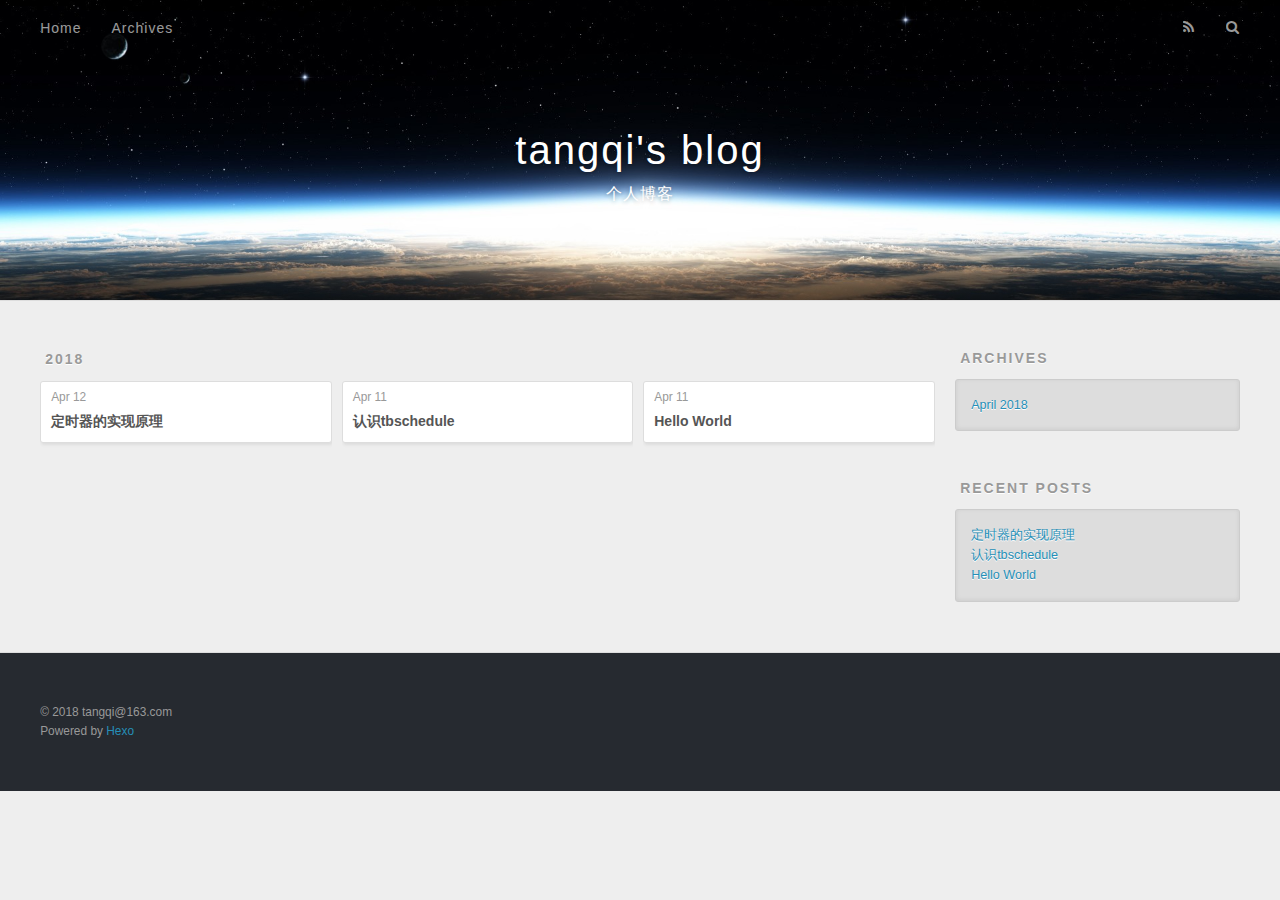
==== commit 6d10edde: "mac重构" ====
--- a/archives/index.html
+++ b/archives/index.html
@@ -1,85 +1,13 @@
 <!DOCTYPE html>
-
-
-
-  
-
-
-<html class="theme-next muse use-motion" lang="">
+<html>
 <head>
-  <meta charset="UTF-8"/>
-<meta http-equiv="X-UA-Compatible" content="IE=edge" />
-<meta name="viewport" content="width=device-width, initial-scale=1, maximum-scale=1"/>
-<meta name="theme-color" content="#222">
-
-
-
-
-
-
-
-
-
-<meta http-equiv="Cache-Control" content="no-transform" />
-<meta http-equiv="Cache-Control" content="no-siteapp" />
-
-
-
-
-
-
-
-
-
-
-
-
-
-
-
-
-  
-  
-  <link href="/lib/fancybox/source/jquery.fancybox.css?v=2.1.5" rel="stylesheet" type="text/css" />
-
-
-
-
-
-
-
-<link href="/lib/font-awesome/css/font-awesome.min.css?v=4.6.2" rel="stylesheet" type="text/css" />
-
-<link href="/css/main.css?v=5.1.4" rel="stylesheet" type="text/css" />
-
-
-  <link rel="apple-touch-icon" sizes="180x180" href="/images/apple-touch-icon-next.png?v=5.1.4">
-
-
-  <link rel="icon" type="image/png" sizes="32x32" href="/images/favicon-32x32-next.png?v=5.1.4">
-
-
-  <link rel="icon" type="image/png" sizes="16x16" href="/images/favicon-16x16-next.png?v=5.1.4">
-
-
-  <link rel="mask-icon" href="/images/logo.svg?v=5.1.4" color="#222">
-
-
-
-
-
-  <meta name="keywords" content="Hexo, NexT" />
-
-
-
-
-
-
-
-
-
-
-<meta name="description" content="记录生活的点滴">
+  <meta charset="utf-8">
+  
+
+  
+  <title>Archives | tangqi&#39;s blog</title>
+  <meta name="viewport" content="width=device-width, initial-scale=1, maximum-scale=1">
+  <meta name="description" content="记录生活的点滴">
 <meta property="og:type" content="website">
 <meta property="og:title" content="tangqi&#39;s blog">
 <meta property="og:url" content="http://yoursite.com/archives/index.html">
@@ -89,540 +17,207 @@
 <meta name="twitter:card" content="summary">
 <meta name="twitter:title" content="tangqi&#39;s blog">
 <meta name="twitter:description" content="记录生活的点滴">
-
-
-
-<script type="text/javascript" id="hexo.configurations">
-  var NexT = window.NexT || {};
-  var CONFIG = {
-    root: '/',
-    scheme: 'Muse',
-    version: '5.1.4',
-    sidebar: {"position":"left","display":"post","offset":12,"b2t":false,"scrollpercent":false,"onmobile":false},
-    fancybox: true,
-    tabs: true,
-    motion: {"enable":true,"async":false,"transition":{"post_block":"fadeIn","post_header":"slideDownIn","post_body":"slideDownIn","coll_header":"slideLeftIn","sidebar":"slideUpIn"}},
-    duoshuo: {
-      userId: '0',
-      author: 'Author'
-    },
-    algolia: {
-      applicationID: '',
-      apiKey: '',
-      indexName: '',
-      hits: {"per_page":10},
-      labels: {"input_placeholder":"Search for Posts","hits_empty":"We didn't find any results for the search: ${query}","hits_stats":"${hits} results found in ${time} ms"}
-    }
-  };
-</script>
-
-
-
-  <link rel="canonical" href="http://yoursite.com/archives/"/>
-
-
-
-
-
-  <title>Archive | tangqi's blog</title>
-  
-
-
-
-
-
-
-
-
+  
+    <link rel="alternate" href="/atom.xml" title="tangqi&#39;s blog" type="application/atom+xml">
+  
+  
+    <link rel="icon" href="/favicon.png">
+  
+  
+    <link href="//fonts.googleapis.com/css?family=Source+Code+Pro" rel="stylesheet" type="text/css">
+  
+  <link rel="stylesheet" href="/css/style.css">
 </head>
 
-<body itemscope itemtype="http://schema.org/WebPage" lang="default">
-
-  
-  
-    
-  
-
-  <div class="container sidebar-position-left page-archive">
-    <div class="headband"></div>
-
-    <header id="header" class="header" itemscope itemtype="http://schema.org/WPHeader">
-      <div class="header-inner"><div class="site-brand-wrapper">
-  <div class="site-meta ">
-    
-
-    <div class="custom-logo-site-title">
-      <a href="/"  class="brand" rel="start">
-        <span class="logo-line-before"><i></i></span>
-        <span class="site-title">tangqi's blog</span>
-        <span class="logo-line-after"><i></i></span>
-      </a>
-    </div>
-      
-        <p class="site-subtitle">个人博客</p>
-      
-  </div>
-
-  <div class="site-nav-toggle">
-    <button>
-      <span class="btn-bar"></span>
-      <span class="btn-bar"></span>
-      <span class="btn-bar"></span>
-    </button>
-  </div>
-</div>
-
-<nav class="site-nav">
-  
-
-  
-    <ul id="menu" class="menu">
-      
-        
-        <li class="menu-item menu-item-home">
-          <a href="/" rel="section">
-            
-              <i class="menu-item-icon fa fa-fw fa-home"></i> <br />
-            
-            Home
-          </a>
-        </li>
-      
-        
-        <li class="menu-item menu-item-archives">
-          <a href="/archives/" rel="section">
-            
-              <i class="menu-item-icon fa fa-fw fa-archive"></i> <br />
-            
-            Archives
-          </a>
-        </li>
-      
-
-      
-    </ul>
-  
-
+<body>
+  <div id="container">
+    <div id="wrap">
+      <header id="header">
+  <div id="banner"></div>
+  <div id="header-outer" class="outer">
+    <div id="header-title" class="inner">
+      <h1 id="logo-wrap">
+        <a href="/" id="logo">tangqi&#39;s blog</a>
+      </h1>
+      
+        <h2 id="subtitle-wrap">
+          <a href="/" id="subtitle">个人博客</a>
+        </h2>
+      
+    </div>
+    <div id="header-inner" class="inner">
+      <nav id="main-nav">
+        <a id="main-nav-toggle" class="nav-icon"></a>
+        
+          <a class="main-nav-link" href="/">Home</a>
+        
+          <a class="main-nav-link" href="/archives">Archives</a>
+        
+      </nav>
+      <nav id="sub-nav">
+        
+          <a id="nav-rss-link" class="nav-icon" href="/atom.xml" title="RSS Feed"></a>
+        
+        <a id="nav-search-btn" class="nav-icon" title="Search"></a>
+      </nav>
+      <div id="search-form-wrap">
+        <form action="//google.com/search" method="get" accept-charset="UTF-8" class="search-form"><input type="search" name="q" class="search-form-input" placeholder="Search"><button type="submit" class="search-form-submit">&#xF002;</button><input type="hidden" name="sitesearch" value="http://yoursite.com"></form>
+      </div>
+    </div>
+  </div>
+</header>
+      <div class="outer">
+        <section id="main">
+  
+  
+    
+    
+      
+      
+      <section class="archives-wrap">
+        <div class="archive-year-wrap">
+          <a href="/archives/2018" class="archive-year">2018</a>
+        </div>
+        <div class="archives">
+    
+    <article class="archive-article archive-type-post">
+  <div class="archive-article-inner">
+    <header class="archive-article-header">
+      <a href="/2018/04/12/定时器的实现原理/" class="archive-article-date">
+  <time datetime="2018-04-12T03:17:11.000Z" itemprop="datePublished">Apr 12</time>
+</a>
+      
+  
+    <h1 itemprop="name">
+      <a class="archive-article-title" href="/2018/04/12/定时器的实现原理/">定时器的实现原理</a>
+    </h1>
+  
+
+    </header>
+  </div>
+</article>
+  
+    
+    
+    <article class="archive-article archive-type-post">
+  <div class="archive-article-inner">
+    <header class="archive-article-header">
+      <a href="/2018/04/11/认识tbschedule/" class="archive-article-date">
+  <time datetime="2018-04-11T03:59:31.000Z" itemprop="datePublished">Apr 11</time>
+</a>
+      
+  
+    <h1 itemprop="name">
+      <a class="archive-article-title" href="/2018/04/11/认识tbschedule/">认识tbschedule</a>
+    </h1>
+  
+
+    </header>
+  </div>
+</article>
+  
+    
+    
+    <article class="archive-article archive-type-post">
+  <div class="archive-article-inner">
+    <header class="archive-article-header">
+      <a href="/2018/04/11/hello-world/" class="archive-article-date">
+  <time datetime="2018-04-11T03:37:21.997Z" itemprop="datePublished">Apr 11</time>
+</a>
+      
+  
+    <h1 itemprop="name">
+      <a class="archive-article-title" href="/2018/04/11/hello-world/">Hello World</a>
+    </h1>
+  
+
+    </header>
+  </div>
+</article>
+  
+  
+    </div></section>
+  
+
+
+</section>
+        
+          <aside id="sidebar">
+  
+    
+
+  
+    
+
+  
+    
+  
+    
+  <div class="widget-wrap">
+    <h3 class="widget-title">Archives</h3>
+    <div class="widget">
+      <ul class="archive-list"><li class="archive-list-item"><a class="archive-list-link" href="/archives/2018/04/">April 2018</a></li></ul>
+    </div>
+  </div>
+
+
+  
+    
+  <div class="widget-wrap">
+    <h3 class="widget-title">Recent Posts</h3>
+    <div class="widget">
+      <ul>
+        
+          <li>
+            <a href="/2018/04/12/定时器的实现原理/">定时器的实现原理</a>
+          </li>
+        
+          <li>
+            <a href="/2018/04/11/认识tbschedule/">认识tbschedule</a>
+          </li>
+        
+          <li>
+            <a href="/2018/04/11/hello-world/">Hello World</a>
+          </li>
+        
+      </ul>
+    </div>
+  </div>
+
+  
+</aside>
+        
+      </div>
+      <footer id="footer">
+  
+  <div class="outer">
+    <div id="footer-info" class="inner">
+      &copy; 2018 tangqi@163.com<br>
+      Powered by <a href="http://hexo.io/" target="_blank">Hexo</a>
+    </div>
+  </div>
+</footer>
+    </div>
+    <nav id="mobile-nav">
+  
+    <a href="/" class="mobile-nav-link">Home</a>
+  
+    <a href="/archives" class="mobile-nav-link">Archives</a>
   
 </nav>
-
-
-
- </div>
-    </header>
-
-    <main id="main" class="main">
-      <div class="main-inner">
-        <div class="content-wrap">
-          <div id="content" class="content">
-            
-
-  
-  
-  
-  <div class="post-block archive">
-    <div id="posts" class="posts-collapse">
-      <span class="archive-move-on"></span>
-
-      <span class="archive-page-counter">
-        
-        
-        
-          
-        
-        Um..! 3 posts in total. Keep on posting.
-      </span>
-
-      
-
-        
-        
-        
-
-        
-          
-          <div class="collection-title">
-            <h1 class="archive-year" id="archive-year-2018">2018</h1>
-          </div>
-        
-        
-
-        
-
-  <article class="post post-type-normal" itemscope itemtype="http://schema.org/Article">
-    <header class="post-header">
-
-      <h2 class="post-title">
-        
-            <a class="post-title-link" href="/2018/04/12/定时器的实现原理/" itemprop="url">
-              
-                <span itemprop="name">定时器的实现原理</span>
-              
-            </a>
-        
-      </h2>
-
-      <div class="post-meta">
-        <time class="post-time" itemprop="dateCreated"
-              datetime="2018-04-12T11:17:11+08:00"
-              content="2018-04-12" >
-          04-12
-        </time>
-      </div>
-
-    </header>
-  </article>
-
-
-
-      
-
-        
-        
-        
-
-        
-        
-
-        
-
-  <article class="post post-type-normal" itemscope itemtype="http://schema.org/Article">
-    <header class="post-header">
-
-      <h2 class="post-title">
-        
-            <a class="post-title-link" href="/2018/04/11/认识tbschedule/" itemprop="url">
-              
-                <span itemprop="name">认识tbschedule</span>
-              
-            </a>
-        
-      </h2>
-
-      <div class="post-meta">
-        <time class="post-time" itemprop="dateCreated"
-              datetime="2018-04-11T11:59:31+08:00"
-              content="2018-04-11" >
-          04-11
-        </time>
-      </div>
-
-    </header>
-  </article>
-
-
-
-      
-
-        
-        
-        
-
-        
-        
-
-        
-
-  <article class="post post-type-normal" itemscope itemtype="http://schema.org/Article">
-    <header class="post-header">
-
-      <h2 class="post-title">
-        
-            <a class="post-title-link" href="/2018/04/11/hello-world/" itemprop="url">
-              
-                <span itemprop="name">Hello World</span>
-              
-            </a>
-        
-      </h2>
-
-      <div class="post-meta">
-        <time class="post-time" itemprop="dateCreated"
-              datetime="2018-04-11T11:37:21+08:00"
-              content="2018-04-11" >
-          04-11
-        </time>
-      </div>
-
-    </header>
-  </article>
-
-
-
-      
-
-    </div>
-  </div>
-  
-  
-  
-
-  
-
-
-
-          </div>
-          
-
-
-          
-
-        </div>
-        
-          
-  
-  <div class="sidebar-toggle">
-    <div class="sidebar-toggle-line-wrap">
-      <span class="sidebar-toggle-line sidebar-toggle-line-first"></span>
-      <span class="sidebar-toggle-line sidebar-toggle-line-middle"></span>
-      <span class="sidebar-toggle-line sidebar-toggle-line-last"></span>
-    </div>
-  </div>
-
-  <aside id="sidebar" class="sidebar">
-    
-    <div class="sidebar-inner">
-
-      
-
-      
-
-      <section class="site-overview-wrap sidebar-panel sidebar-panel-active">
-        <div class="site-overview">
-          <div class="site-author motion-element" itemprop="author" itemscope itemtype="http://schema.org/Person">
-            
-              <p class="site-author-name" itemprop="name">tangqi@163.com</p>
-              <p class="site-description motion-element" itemprop="description">记录生活的点滴</p>
-          </div>
-
-          <nav class="site-state motion-element">
-
-            
-              <div class="site-state-item site-state-posts">
-              
-                <a href="/archives/">
-              
-                  <span class="site-state-item-count">3</span>
-                  <span class="site-state-item-name">posts</span>
-                </a>
-              </div>
-            
-
-            
-
-            
-
-          </nav>
-
-          
-
-          
-
-          
-          
-
-          
-          
-
-          
-
-        </div>
-      </section>
-
-      
-
-      
-
-    </div>
-  </aside>
-
-
-        
-      </div>
-    </main>
-
-    <footer id="footer" class="footer">
-      <div class="footer-inner">
-        <div class="copyright">&copy; <span itemprop="copyrightYear">2018</span>
-  <span class="with-love">
-    <i class="fa fa-user"></i>
-  </span>
-  <span class="author" itemprop="copyrightHolder">tangqi@163.com</span>
-
-  
-</div>
-
-
-  <div class="powered-by">Powered by <a class="theme-link" target="_blank" href="https://hexo.io">Hexo</a></div>
-
-
-
-  <span class="post-meta-divider">|</span>
-
-
-
-  <div class="theme-info">Theme &mdash; <a class="theme-link" target="_blank" href="https://github.com/iissnan/hexo-theme-next">NexT.Muse</a> v5.1.4</div>
-
-
-
-
-        
-
-
-
-
-
-
-
-        
-      </div>
-    </footer>
-
-    
-      <div class="back-to-top">
-        <i class="fa fa-arrow-up"></i>
-        
-      </div>
-    
-
-    
-
-  </div>
-
-  
-
-<script type="text/javascript">
-  if (Object.prototype.toString.call(window.Promise) !== '[object Function]') {
-    window.Promise = null;
-  }
-</script>
-
-
-
-
-
-
-
-
-
-  
-
-
-
-
-
-
-
-
-
-
-
-
-  
-  
-    <script type="text/javascript" src="/lib/jquery/index.js?v=2.1.3"></script>
-  
-
-  
-  
-    <script type="text/javascript" src="/lib/fastclick/lib/fastclick.min.js?v=1.0.6"></script>
-  
-
-  
-  
-    <script type="text/javascript" src="/lib/jquery_lazyload/jquery.lazyload.js?v=1.9.7"></script>
-  
-
-  
-  
-    <script type="text/javascript" src="/lib/velocity/velocity.min.js?v=1.2.1"></script>
-  
-
-  
-  
-    <script type="text/javascript" src="/lib/velocity/velocity.ui.min.js?v=1.2.1"></script>
-  
-
-  
-  
-    <script type="text/javascript" src="/lib/fancybox/source/jquery.fancybox.pack.js?v=2.1.5"></script>
-  
-
-
-  
-
-
-  <script type="text/javascript" src="/js/src/utils.js?v=5.1.4"></script>
-
-  <script type="text/javascript" src="/js/src/motion.js?v=5.1.4"></script>
-
-
-
-  
-  
-
-  
-
-  
-
-
-  <script type="text/javascript" src="/js/src/bootstrap.js?v=5.1.4"></script>
-
-
-
-  
-
-
-  
-
-
-
-
-	
-
-
-
-
-
-  
-
-
-
-
-
-  
-
-
-
-
-
-
-
-
-
-
-
-
-  
-
-
-
-
-
-  
-
-  
-
-  
-
-  
-  
-
-  
-
-  
-
-  
-
+    
+
+<script src="//ajax.googleapis.com/ajax/libs/jquery/2.0.3/jquery.min.js"></script>
+
+
+  <link rel="stylesheet" href="/fancybox/jquery.fancybox.css">
+  <script src="/fancybox/jquery.fancybox.pack.js"></script>
+
+
+<script src="/js/script.js"></script>
+
+
+
+  </div>
 </body>
-</html>
+</html>--- a/css/style.css
+++ b/css/style.css
@@ -0,0 +1,1374 @@
+body {
+  width: 100%;
+}
+body:before,
+body:after {
+  content: "";
+  display: table;
+}
+body:after {
+  clear: both;
+}
+html,
+body,
+div,
+span,
+applet,
+object,
+iframe,
+h1,
+h2,
+h3,
+h4,
+h5,
+h6,
+p,
+blockquote,
+pre,
+a,
+abbr,
+acronym,
+address,
+big,
+cite,
+code,
+del,
+dfn,
+em,
+img,
+ins,
+kbd,
+q,
+s,
+samp,
+small,
+strike,
+strong,
+sub,
+sup,
+tt,
+var,
+dl,
+dt,
+dd,
+ol,
+ul,
+li,
+fieldset,
+form,
+label,
+legend,
+table,
+caption,
+tbody,
+tfoot,
+thead,
+tr,
+th,
+td {
+  margin: 0;
+  padding: 0;
+  border: 0;
+  outline: 0;
+  font-weight: inherit;
+  font-style: inherit;
+  font-family: inherit;
+  font-size: 100%;
+  vertical-align: baseline;
+}
+body {
+  line-height: 1;
+  color: #000;
+  background: #fff;
+}
+ol,
+ul {
+  list-style: none;
+}
+table {
+  border-collapse: separate;
+  border-spacing: 0;
+  vertical-align: middle;
+}
+caption,
+th,
+td {
+  text-align: left;
+  font-weight: normal;
+  vertical-align: middle;
+}
+a img {
+  border: none;
+}
+input,
+button {
+  margin: 0;
+  padding: 0;
+}
+input::-moz-focus-inner,
+button::-moz-focus-inner {
+  border: 0;
+  padding: 0;
+}
+@font-face {
+  font-family: FontAwesome;
+  font-style: normal;
+  font-weight: normal;
+  src: url("fonts/fontawesome-webfont.eot?v=#4.0.3");
+  src: url("fonts/fontawesome-webfont.eot?#iefix&v=#4.0.3") format("embedded-opentype"), url("fonts/fontawesome-webfont.woff?v=#4.0.3") format("woff"), url("fonts/fontawesome-webfont.ttf?v=#4.0.3") format("truetype"), url("fonts/fontawesome-webfont.svg#fontawesomeregular?v=#4.0.3") format("svg");
+}
+html,
+body,
+#container {
+  height: 100%;
+}
+body {
+  background: #eee;
+  font: 14px -apple-system, BlinkMacSystemFont, "Segoe UI", "Roboto", "Oxygen", "Ubuntu", "Cantarell", "Fira Sans", "Droid Sans", "Helvetica Neue", sans-serif;
+  -webkit-text-size-adjust: 100%;
+}
+.outer {
+  max-width: 1220px;
+  margin: 0 auto;
+  padding: 0 20px;
+}
+.outer:before,
+.outer:after {
+  content: "";
+  display: table;
+}
+.outer:after {
+  clear: both;
+}
+.inner {
+  display: inline;
+  float: left;
+  width: 98.33333333333333%;
+  margin: 0 0.833333333333333%;
+}
+.left,
+.alignleft {
+  float: left;
+}
+.right,
+.alignright {
+  float: right;
+}
+.clear {
+  clear: both;
+}
+#container {
+  position: relative;
+}
+.mobile-nav-on {
+  overflow: hidden;
+}
+#wrap {
+  height: 100%;
+  width: 100%;
+  position: absolute;
+  top: 0;
+  left: 0;
+  -webkit-transition: 0.2s ease-out;
+  -moz-transition: 0.2s ease-out;
+  -ms-transition: 0.2s ease-out;
+  transition: 0.2s ease-out;
+  z-index: 1;
+  background: #eee;
+}
+.mobile-nav-on #wrap {
+  left: 280px;
+}
+@media screen and (min-width: 768px) {
+  #main {
+    display: inline;
+    float: left;
+    width: 73.33333333333333%;
+    margin: 0 0.833333333333333%;
+  }
+}
+.article-date,
+.article-category-link,
+.archive-year,
+.widget-title {
+  text-decoration: none;
+  text-transform: uppercase;
+  letter-spacing: 2px;
+  color: #999;
+  margin-bottom: 1em;
+  margin-left: 5px;
+  line-height: 1em;
+  text-shadow: 0 1px #fff;
+  font-weight: bold;
+}
+.article-inner,
+.archive-article-inner {
+  background: #fff;
+  -webkit-box-shadow: 1px 2px 3px #ddd;
+  box-shadow: 1px 2px 3px #ddd;
+  border: 1px solid #ddd;
+  border-radius: 3px;
+}
+.article-entry h1,
+.widget h1 {
+  font-size: 2em;
+}
+.article-entry h2,
+.widget h2 {
+  font-size: 1.5em;
+}
+.article-entry h3,
+.widget h3 {
+  font-size: 1.3em;
+}
+.article-entry h4,
+.widget h4 {
+  font-size: 1.2em;
+}
+.article-entry h5,
+.widget h5 {
+  font-size: 1em;
+}
+.article-entry h6,
+.widget h6 {
+  font-size: 1em;
+  color: #999;
+}
+.article-entry hr,
+.widget hr {
+  border: 1px dashed #ddd;
+}
+.article-entry strong,
+.widget strong {
+  font-weight: bold;
+}
+.article-entry em,
+.widget em,
+.article-entry cite,
+.widget cite {
+  font-style: italic;
+}
+.article-entry sup,
+.widget sup,
+.article-entry sub,
+.widget sub {
+  font-size: 0.75em;
+  line-height: 0;
+  position: relative;
+  vertical-align: baseline;
+}
+.article-entry sup,
+.widget sup {
+  top: -0.5em;
+}
+.article-entry sub,
+.widget sub {
+  bottom: -0.2em;
+}
+.article-entry small,
+.widget small {
+  font-size: 0.85em;
+}
+.article-entry acronym,
+.widget acronym,
+.article-entry abbr,
+.widget abbr {
+  border-bottom: 1px dotted;
+}
+.article-entry ul,
+.widget ul,
+.article-entry ol,
+.widget ol,
+.article-entry dl,
+.widget dl {
+  margin: 0 20px;
+  line-height: 1.6em;
+}
+.article-entry ul ul,
+.widget ul ul,
+.article-entry ol ul,
+.widget ol ul,
+.article-entry ul ol,
+.widget ul ol,
+.article-entry ol ol,
+.widget ol ol {
+  margin-top: 0;
+  margin-bottom: 0;
+}
+.article-entry ul,
+.widget ul {
+  list-style: disc;
+}
+.article-entry ol,
+.widget ol {
+  list-style: decimal;
+}
+.article-entry dt,
+.widget dt {
+  font-weight: bold;
+}
+#header {
+  height: 300px;
+  position: relative;
+  border-bottom: 1px solid #ddd;
+}
+#header:before,
+#header:after {
+  content: "";
+  position: absolute;
+  left: 0;
+  right: 0;
+  height: 40px;
+}
+#header:before {
+  top: 0;
+  background: -webkit-linear-gradient(rgba(0,0,0,0.2), transparent);
+  background: -moz-linear-gradient(rgba(0,0,0,0.2), transparent);
+  background: -ms-linear-gradient(rgba(0,0,0,0.2), transparent);
+  background: linear-gradient(rgba(0,0,0,0.2), transparent);
+}
+#header:after {
+  bottom: 0;
+  background: -webkit-linear-gradient(transparent, rgba(0,0,0,0.2));
+  background: -moz-linear-gradient(transparent, rgba(0,0,0,0.2));
+  background: -ms-linear-gradient(transparent, rgba(0,0,0,0.2));
+  background: linear-gradient(transparent, rgba(0,0,0,0.2));
+}
+#header-outer {
+  height: 100%;
+  position: relative;
+}
+#header-inner {
+  position: relative;
+  overflow: hidden;
+}
+#banner {
+  position: absolute;
+  top: 0;
+  left: 0;
+  width: 100%;
+  height: 100%;
+  background: url("images/banner.jpg") center #000;
+  -webkit-background-size: cover;
+  -moz-background-size: cover;
+  background-size: cover;
+  z-index: -1;
+}
+#header-title {
+  text-align: center;
+  height: 40px;
+  position: absolute;
+  top: 50%;
+  left: 0;
+  margin-top: -20px;
+}
+#logo,
+#subtitle {
+  text-decoration: none;
+  color: #fff;
+  font-weight: 300;
+  text-shadow: 0 1px 4px rgba(0,0,0,0.3);
+}
+#logo {
+  font-size: 40px;
+  line-height: 40px;
+  letter-spacing: 2px;
+}
+#subtitle {
+  font-size: 16px;
+  line-height: 16px;
+  letter-spacing: 1px;
+}
+#subtitle-wrap {
+  margin-top: 16px;
+}
+#main-nav {
+  float: left;
+  margin-left: -15px;
+}
+.nav-icon,
+.main-nav-link {
+  float: left;
+  color: #fff;
+  opacity: 0.6;
+  text-decoration: none;
+  text-shadow: 0 1px rgba(0,0,0,0.2);
+  -webkit-transition: opacity 0.2s;
+  -moz-transition: opacity 0.2s;
+  -ms-transition: opacity 0.2s;
+  transition: opacity 0.2s;
+  display: block;
+  padding: 20px 15px;
+}
+.nav-icon:hover,
+.main-nav-link:hover {
+  opacity: 1;
+}
+.nav-icon {
+  font-family: FontAwesome;
+  text-align: center;
+  font-size: 14px;
+  width: 14px;
+  height: 14px;
+  padding: 20px 15px;
+  position: relative;
+  cursor: pointer;
+}
+.main-nav-link {
+  font-weight: 300;
+  letter-spacing: 1px;
+}
+@media screen and (max-width: 479px) {
+  .main-nav-link {
+    display: none;
+  }
+}
+#main-nav-toggle {
+  display: none;
+}
+#main-nav-toggle:before {
+  content: "\f0c9";
+}
+@media screen and (max-width: 479px) {
+  #main-nav-toggle {
+    display: block;
+  }
+}
+#sub-nav {
+  float: right;
+  margin-right: -15px;
+}
+#nav-rss-link:before {
+  content: "\f09e";
+}
+#nav-search-btn:before {
+  content: "\f002";
+}
+#search-form-wrap {
+  position: absolute;
+  top: 15px;
+  width: 150px;
+  height: 30px;
+  right: -150px;
+  opacity: 0;
+  -webkit-transition: 0.2s ease-out;
+  -moz-transition: 0.2s ease-out;
+  -ms-transition: 0.2s ease-out;
+  transition: 0.2s ease-out;
+}
+#search-form-wrap.on {
+  opacity: 1;
+  right: 0;
+}
+@media screen and (max-width: 479px) {
+  #search-form-wrap {
+    width: 100%;
+    right: -100%;
+  }
+}
+.search-form {
+  position: absolute;
+  top: 0;
+  left: 0;
+  right: 0;
+  background: #fff;
+  padding: 5px 15px;
+  border-radius: 15px;
+  -webkit-box-shadow: 0 0 10px rgba(0,0,0,0.3);
+  box-shadow: 0 0 10px rgba(0,0,0,0.3);
+}
+.search-form-input {
+  border: none;
+  background: none;
+  color: #555;
+  width: 100%;
+  font: 13px -apple-system, BlinkMacSystemFont, "Segoe UI", "Roboto", "Oxygen", "Ubuntu", "Cantarell", "Fira Sans", "Droid Sans", "Helvetica Neue", sans-serif;
+  outline: none;
+}
+.search-form-input::-webkit-search-results-decoration,
+.search-form-input::-webkit-search-cancel-button {
+  -webkit-appearance: none;
+}
+.search-form-submit {
+  position: absolute;
+  top: 50%;
+  right: 10px;
+  margin-top: -7px;
+  font: 13px FontAwesome;
+  border: none;
+  background: none;
+  color: #bbb;
+  cursor: pointer;
+}
+.search-form-submit:hover,
+.search-form-submit:focus {
+  color: #777;
+}
+.article {
+  margin: 50px 0;
+}
+.article-inner {
+  overflow: hidden;
+}
+.article-meta:before,
+.article-meta:after {
+  content: "";
+  display: table;
+}
+.article-meta:after {
+  clear: both;
+}
+.article-date {
+  float: left;
+}
+.article-category {
+  float: left;
+  line-height: 1em;
+  color: #ccc;
+  text-shadow: 0 1px #fff;
+  margin-left: 8px;
+}
+.article-category:before {
+  content: "\2022";
+}
+.article-category-link {
+  margin: 0 12px 1em;
+}
+.article-header {
+  padding: 20px 20px 0;
+}
+.article-title {
+  text-decoration: none;
+  font-size: 2em;
+  font-weight: bold;
+  color: #555;
+  line-height: 1.1em;
+  -webkit-transition: color 0.2s;
+  -moz-transition: color 0.2s;
+  -ms-transition: color 0.2s;
+  transition: color 0.2s;
+}
+a.article-title:hover {
+  color: #258fb8;
+}
+.article-entry {
+  color: #555;
+  padding: 0 20px;
+}
+.article-entry:before,
+.article-entry:after {
+  content: "";
+  display: table;
+}
+.article-entry:after {
+  clear: both;
+}
+.article-entry p,
+.article-entry table {
+  line-height: 1.6em;
+  margin: 1.6em 0;
+}
+.article-entry h1,
+.article-entry h2,
+.article-entry h3,
+.article-entry h4,
+.article-entry h5,
+.article-entry h6 {
+  font-weight: bold;
+}
+.article-entry h1,
+.article-entry h2,
+.article-entry h3,
+.article-entry h4,
+.article-entry h5,
+.article-entry h6 {
+  line-height: 1.1em;
+  margin: 1.1em 0;
+}
+.article-entry a {
+  color: #258fb8;
+  text-decoration: none;
+}
+.article-entry a:hover {
+  text-decoration: underline;
+}
+.article-entry ul,
+.article-entry ol,
+.article-entry dl {
+  margin-top: 1.6em;
+  margin-bottom: 1.6em;
+}
+.article-entry img,
+.article-entry video {
+  max-width: 100%;
+  height: auto;
+  display: block;
+  margin: auto;
+}
+.article-entry iframe {
+  border: none;
+}
+.article-entry table {
+  width: 100%;
+  border-collapse: collapse;
+  border-spacing: 0;
+}
+.article-entry th {
+  font-weight: bold;
+  border-bottom: 3px solid #ddd;
+  padding-bottom: 0.5em;
+}
+.article-entry td {
+  border-bottom: 1px solid #ddd;
+  padding: 10px 0;
+}
+.article-entry blockquote {
+  font-family: Georgia, "Times New Roman", serif;
+  font-size: 1.4em;
+  margin: 1.6em 20px;
+  text-align: center;
+}
+.article-entry blockquote footer {
+  font-size: 14px;
+  margin: 1.6em 0;
+  font-family: -apple-system, BlinkMacSystemFont, "Segoe UI", "Roboto", "Oxygen", "Ubuntu", "Cantarell", "Fira Sans", "Droid Sans", "Helvetica Neue", sans-serif;
+}
+.article-entry blockquote footer cite:before {
+  content: "—";
+  padding: 0 0.5em;
+}
+.article-entry .pullquote {
+  text-align: left;
+  width: 45%;
+  margin: 0;
+}
+.article-entry .pullquote.left {
+  margin-left: 0.5em;
+  margin-right: 1em;
+}
+.article-entry .pullquote.right {
+  margin-right: 0.5em;
+  margin-left: 1em;
+}
+.article-entry .caption {
+  color: #999;
+  display: block;
+  font-size: 0.9em;
+  margin-top: 0.5em;
+  position: relative;
+  text-align: center;
+}
+.article-entry .video-container {
+  position: relative;
+  padding-top: 56.25%;
+  height: 0;
+  overflow: hidden;
+}
+.article-entry .video-container iframe,
+.article-entry .video-container object,
+.article-entry .video-container embed {
+  position: absolute;
+  top: 0;
+  left: 0;
+  width: 100%;
+  height: 100%;
+  margin-top: 0;
+}
+.article-more-link a {
+  display: inline-block;
+  line-height: 1em;
+  padding: 6px 15px;
+  border-radius: 15px;
+  background: #eee;
+  color: #999;
+  text-shadow: 0 1px #fff;
+  text-decoration: none;
+}
+.article-more-link a:hover {
+  background: #258fb8;
+  color: #fff;
+  text-decoration: none;
+  text-shadow: 0 1px #1e7293;
+}
+.article-footer {
+  font-size: 0.85em;
+  line-height: 1.6em;
+  border-top: 1px solid #ddd;
+  padding-top: 1.6em;
+  margin: 0 20px 20px;
+}
+.article-footer:before,
+.article-footer:after {
+  content: "";
+  display: table;
+}
+.article-footer:after {
+  clear: both;
+}
+.article-footer a {
+  color: #999;
+  text-decoration: none;
+}
+.article-footer a:hover {
+  color: #555;
+}
+.article-tag-list-item {
+  float: left;
+  margin-right: 10px;
+}
+.article-tag-list-link:before {
+  content: "#";
+}
+.article-comment-link {
+  float: right;
+}
+.article-comment-link:before {
+  content: "\f075";
+  font-family: FontAwesome;
+  padding-right: 8px;
+}
+.article-share-link {
+  cursor: pointer;
+  float: right;
+  margin-left: 20px;
+}
+.article-share-link:before {
+  content: "\f064";
+  font-family: FontAwesome;
+  padding-right: 6px;
+}
+#article-nav {
+  position: relative;
+}
+#article-nav:before,
+#article-nav:after {
+  content: "";
+  display: table;
+}
+#article-nav:after {
+  clear: both;
+}
+@media screen and (min-width: 768px) {
+  #article-nav {
+    margin: 50px 0;
+  }
+  #article-nav:before {
+    width: 8px;
+    height: 8px;
+    position: absolute;
+    top: 50%;
+    left: 50%;
+    margin-top: -4px;
+    margin-left: -4px;
+    content: "";
+    border-radius: 50%;
+    background: #ddd;
+    -webkit-box-shadow: 0 1px 2px #fff;
+    box-shadow: 0 1px 2px #fff;
+  }
+}
+.article-nav-link-wrap {
+  text-decoration: none;
+  text-shadow: 0 1px #fff;
+  color: #999;
+  -webkit-box-sizing: border-box;
+  -moz-box-sizing: border-box;
+  box-sizing: border-box;
+  margin-top: 50px;
+  text-align: center;
+  display: block;
+}
+.article-nav-link-wrap:hover {
+  color: #555;
+}
+@media screen and (min-width: 768px) {
+  .article-nav-link-wrap {
+    width: 50%;
+    margin-top: 0;
+  }
+}
+@media screen and (min-width: 768px) {
+  #article-nav-newer {
+    float: left;
+    text-align: right;
+    padding-right: 20px;
+  }
+}
+@media screen and (min-width: 768px) {
+  #article-nav-older {
+    float: right;
+    text-align: left;
+    padding-left: 20px;
+  }
+}
+.article-nav-caption {
+  text-transform: uppercase;
+  letter-spacing: 2px;
+  color: #ddd;
+  line-height: 1em;
+  font-weight: bold;
+}
+#article-nav-newer .article-nav-caption {
+  margin-right: -2px;
+}
+.article-nav-title {
+  font-size: 0.85em;
+  line-height: 1.6em;
+  margin-top: 0.5em;
+}
+.article-share-box {
+  position: absolute;
+  display: none;
+  background: #fff;
+  -webkit-box-shadow: 1px 2px 10px rgba(0,0,0,0.2);
+  box-shadow: 1px 2px 10px rgba(0,0,0,0.2);
+  border-radius: 3px;
+  margin-left: -145px;
+  overflow: hidden;
+  z-index: 1;
+}
+.article-share-box.on {
+  display: block;
+}
+.article-share-input {
+  width: 100%;
+  background: none;
+  -webkit-box-sizing: border-box;
+  -moz-box-sizing: border-box;
+  box-sizing: border-box;
+  font: 14px -apple-system, BlinkMacSystemFont, "Segoe UI", "Roboto", "Oxygen", "Ubuntu", "Cantarell", "Fira Sans", "Droid Sans", "Helvetica Neue", sans-serif;
+  padding: 0 15px;
+  color: #555;
+  outline: none;
+  border: 1px solid #ddd;
+  border-radius: 3px 3px 0 0;
+  height: 36px;
+  line-height: 36px;
+}
+.article-share-links {
+  background: #eee;
+}
+.article-share-links:before,
+.article-share-links:after {
+  content: "";
+  display: table;
+}
+.article-share-links:after {
+  clear: both;
+}
+.article-share-twitter,
+.article-share-facebook,
+.article-share-pinterest,
+.article-share-google {
+  width: 50px;
+  height: 36px;
+  display: block;
+  float: left;
+  position: relative;
+  color: #999;
+  text-shadow: 0 1px #fff;
+}
+.article-share-twitter:before,
+.article-share-facebook:before,
+.article-share-pinterest:before,
+.article-share-google:before {
+  font-size: 20px;
+  font-family: FontAwesome;
+  width: 20px;
+  height: 20px;
+  position: absolute;
+  top: 50%;
+  left: 50%;
+  margin-top: -10px;
+  margin-left: -10px;
+  text-align: center;
+}
+.article-share-twitter:hover,
+.article-share-facebook:hover,
+.article-share-pinterest:hover,
+.article-share-google:hover {
+  color: #fff;
+}
+.article-share-twitter:before {
+  content: "\f099";
+}
+.article-share-twitter:hover {
+  background: #00aced;
+  text-shadow: 0 1px #008abe;
+}
+.article-share-facebook:before {
+  content: "\f09a";
+}
+.article-share-facebook:hover {
+  background: #3b5998;
+  text-shadow: 0 1px #2f477a;
+}
+.article-share-pinterest:before {
+  content: "\f0d2";
+}
+.article-share-pinterest:hover {
+  background: #cb2027;
+  text-shadow: 0 1px #a21a1f;
+}
+.article-share-google:before {
+  content: "\f0d5";
+}
+.article-share-google:hover {
+  background: #dd4b39;
+  text-shadow: 0 1px #be3221;
+}
+.article-gallery {
+  background: #000;
+  position: relative;
+}
+.article-gallery-photos {
+  position: relative;
+  overflow: hidden;
+}
+.article-gallery-img {
+  display: none;
+  max-width: 100%;
+}
+.article-gallery-img:first-child {
+  display: block;
+}
+.article-gallery-img.loaded {
+  position: absolute;
+  display: block;
+}
+.article-gallery-img img {
+  display: block;
+  max-width: 100%;
+  margin: 0 auto;
+}
+#comments {
+  background: #fff;
+  -webkit-box-shadow: 1px 2px 3px #ddd;
+  box-shadow: 1px 2px 3px #ddd;
+  padding: 20px;
+  border: 1px solid #ddd;
+  border-radius: 3px;
+  margin: 50px 0;
+}
+#comments a {
+  color: #258fb8;
+}
+.archives-wrap {
+  margin: 50px 0;
+}
+.archives:before,
+.archives:after {
+  content: "";
+  display: table;
+}
+.archives:after {
+  clear: both;
+}
+.archive-year-wrap {
+  margin-bottom: 1em;
+}
+.archives {
+  -webkit-column-gap: 10px;
+  -moz-column-gap: 10px;
+  column-gap: 10px;
+}
+@media screen and (min-width: 480px) and (max-width: 767px) {
+  .archives {
+    -webkit-column-count: 2;
+    -moz-column-count: 2;
+    column-count: 2;
+  }
+}
+@media screen and (min-width: 768px) {
+  .archives {
+    -webkit-column-count: 3;
+    -moz-column-count: 3;
+    column-count: 3;
+  }
+}
+.archive-article {
+  -webkit-column-break-inside: avoid;
+  page-break-inside: avoid;
+  overflow: hidden;
+  break-inside: avoid-column;
+}
+.archive-article-inner {
+  padding: 10px;
+  margin-bottom: 15px;
+}
+.archive-article-title {
+  text-decoration: none;
+  font-weight: bold;
+  color: #555;
+  -webkit-transition: color 0.2s;
+  -moz-transition: color 0.2s;
+  -ms-transition: color 0.2s;
+  transition: color 0.2s;
+  line-height: 1.6em;
+}
+.archive-article-title:hover {
+  color: #258fb8;
+}
+.archive-article-footer {
+  margin-top: 1em;
+}
+.archive-article-date {
+  color: #999;
+  text-decoration: none;
+  font-size: 0.85em;
+  line-height: 1em;
+  margin-bottom: 0.5em;
+  display: block;
+}
+#page-nav {
+  margin: 50px auto;
+  background: #fff;
+  -webkit-box-shadow: 1px 2px 3px #ddd;
+  box-shadow: 1px 2px 3px #ddd;
+  border: 1px solid #ddd;
+  border-radius: 3px;
+  text-align: center;
+  color: #999;
+  overflow: hidden;
+}
+#page-nav:before,
+#page-nav:after {
+  content: "";
+  display: table;
+}
+#page-nav:after {
+  clear: both;
+}
+#page-nav a,
+#page-nav span {
+  padding: 10px 20px;
+  line-height: 1;
+  height: 2ex;
+}
+#page-nav a {
+  color: #999;
+  text-decoration: none;
+}
+#page-nav a:hover {
+  background: #999;
+  color: #fff;
+}
+#page-nav .prev {
+  float: left;
+}
+#page-nav .next {
+  float: right;
+}
+#page-nav .page-number {
+  display: inline-block;
+}
+@media screen and (max-width: 479px) {
+  #page-nav .page-number {
+    display: none;
+  }
+}
+#page-nav .current {
+  color: #555;
+  font-weight: bold;
+}
+#page-nav .space {
+  color: #ddd;
+}
+#footer {
+  background: #262a30;
+  padding: 50px 0;
+  border-top: 1px solid #ddd;
+  color: #999;
+}
+#footer a {
+  color: #258fb8;
+  text-decoration: none;
+}
+#footer a:hover {
+  text-decoration: underline;
+}
+#footer-info {
+  line-height: 1.6em;
+  font-size: 0.85em;
+}
+.article-entry pre,
+.article-entry .highlight {
+  background: #2d2d2d;
+  margin: 0 -20px;
+  padding: 15px 20px;
+  border-style: solid;
+  border-color: #ddd;
+  border-width: 1px 0;
+  overflow: auto;
+  color: #ccc;
+  line-height: 22.400000000000002px;
+}
+.article-entry .highlight .gutter pre,
+.article-entry .gist .gist-file .gist-data .line-numbers {
+  color: #666;
+  font-size: 0.85em;
+}
+.article-entry pre,
+.article-entry code {
+  font-family: "Source Code Pro", Consolas, Monaco, Menlo, Consolas, monospace;
+}
+.article-entry code {
+  background: #eee;
+  text-shadow: 0 1px #fff;
+  padding: 0 0.3em;
+}
+.article-entry pre code {
+  background: none;
+  text-shadow: none;
+  padding: 0;
+}
+.article-entry .highlight pre {
+  border: none;
+  margin: 0;
+  padding: 0;
+}
+.article-entry .highlight table {
+  margin: 0;
+  width: auto;
+}
+.article-entry .highlight td {
+  border: none;
+  padding: 0;
+}
+.article-entry .highlight figcaption {
+  font-size: 0.85em;
+  color: #999;
+  line-height: 1em;
+  margin-bottom: 1em;
+}
+.article-entry .highlight figcaption:before,
+.article-entry .highlight figcaption:after {
+  content: "";
+  display: table;
+}
+.article-entry .highlight figcaption:after {
+  clear: both;
+}
+.article-entry .highlight figcaption a {
+  float: right;
+}
+.article-entry .highlight .gutter pre {
+  text-align: right;
+  padding-right: 20px;
+}
+.article-entry .highlight .line {
+  height: 22.400000000000002px;
+}
+.article-entry .highlight .line.marked {
+  background: #515151;
+}
+.article-entry .gist {
+  margin: 0 -20px;
+  border-style: solid;
+  border-color: #ddd;
+  border-width: 1px 0;
+  background: #2d2d2d;
+  padding: 15px 20px 15px 0;
+}
+.article-entry .gist .gist-file {
+  border: none;
+  font-family: "Source Code Pro", Consolas, Monaco, Menlo, Consolas, monospace;
+  margin: 0;
+}
+.article-entry .gist .gist-file .gist-data {
+  background: none;
+  border: none;
+}
+.article-entry .gist .gist-file .gist-data .line-numbers {
+  background: none;
+  border: none;
+  padding: 0 20px 0 0;
+}
+.article-entry .gist .gist-file .gist-data .line-data {
+  padding: 0 !important;
+}
+.article-entry .gist .gist-file .highlight {
+  margin: 0;
+  padding: 0;
+  border: none;
+}
+.article-entry .gist .gist-file .gist-meta {
+  background: #2d2d2d;
+  color: #999;
+  font: 0.85em -apple-system, BlinkMacSystemFont, "Segoe UI", "Roboto", "Oxygen", "Ubuntu", "Cantarell", "Fira Sans", "Droid Sans", "Helvetica Neue", sans-serif;
+  text-shadow: 0 0;
+  padding: 0;
+  margin-top: 1em;
+  margin-left: 20px;
+}
+.article-entry .gist .gist-file .gist-meta a {
+  color: #258fb8;
+  font-weight: normal;
+}
+.article-entry .gist .gist-file .gist-meta a:hover {
+  text-decoration: underline;
+}
+pre .comment,
+pre .title {
+  color: #999;
+}
+pre .variable,
+pre .attribute,
+pre .tag,
+pre .regexp,
+pre .ruby .constant,
+pre .xml .tag .title,
+pre .xml .pi,
+pre .xml .doctype,
+pre .html .doctype,
+pre .css .id,
+pre .css .class,
+pre .css .pseudo {
+  color: #f2777a;
+}
+pre .number,
+pre .preprocessor,
+pre .built_in,
+pre .literal,
+pre .params,
+pre .constant {
+  color: #f99157;
+}
+pre .class,
+pre .ruby .class .title,
+pre .css .rules .attribute {
+  color: #9c9;
+}
+pre .string,
+pre .value,
+pre .inheritance,
+pre .header,
+pre .ruby .symbol,
+pre .xml .cdata {
+  color: #9c9;
+}
+pre .css .hexcolor {
+  color: #6cc;
+}
+pre .function,
+pre .python .decorator,
+pre .python .title,
+pre .ruby .function .title,
+pre .ruby .title .keyword,
+pre .perl .sub,
+pre .javascript .title,
+pre .coffeescript .title {
+  color: #69c;
+}
+pre .keyword,
+pre .javascript .function {
+  color: #c9c;
+}
+@media screen and (max-width: 479px) {
+  #mobile-nav {
+    position: absolute;
+    top: 0;
+    left: 0;
+    width: 280px;
+    height: 100%;
+    background: #191919;
+    border-right: 1px solid #fff;
+  }
+}
+@media screen and (max-width: 479px) {
+  .mobile-nav-link {
+    display: block;
+    color: #999;
+    text-decoration: none;
+    padding: 15px 20px;
+    font-weight: bold;
+  }
+  .mobile-nav-link:hover {
+    color: #fff;
+  }
+}
+@media screen and (min-width: 768px) {
+  #sidebar {
+    display: inline;
+    float: left;
+    width: 23.333333333333332%;
+    margin: 0 0.833333333333333%;
+  }
+}
+.widget-wrap {
+  margin: 50px 0;
+}
+.widget {
+  color: #777;
+  text-shadow: 0 1px #fff;
+  background: #ddd;
+  -webkit-box-shadow: 0 -1px 4px #ccc inset;
+  box-shadow: 0 -1px 4px #ccc inset;
+  border: 1px solid #ccc;
+  padding: 15px;
+  border-radius: 3px;
+}
+.widget a {
+  color: #258fb8;
+  text-decoration: none;
+}
+.widget a:hover {
+  text-decoration: underline;
+}
+.widget ul ul,
+.widget ol ul,
+.widget dl ul,
+.widget ul ol,
+.widget ol ol,
+.widget dl ol,
+.widget ul dl,
+.widget ol dl,
+.widget dl dl {
+  margin-left: 15px;
+  list-style: disc;
+}
+.widget {
+  line-height: 1.6em;
+  word-wrap: break-word;
+  font-size: 0.9em;
+}
+.widget ul,
+.widget ol {
+  list-style: none;
+  margin: 0;
+}
+.widget ul ul,
+.widget ol ul,
+.widget ul ol,
+.widget ol ol {
+  margin: 0 20px;
+}
+.widget ul ul,
+.widget ol ul {
+  list-style: disc;
+}
+.widget ul ol,
+.widget ol ol {
+  list-style: decimal;
+}
+.category-list-count,
+.tag-list-count,
+.archive-list-count {
+  padding-left: 5px;
+  color: #999;
+  font-size: 0.85em;
+}
+.category-list-count:before,
+.tag-list-count:before,
+.archive-list-count:before {
+  content: "(";
+}
+.category-list-count:after,
+.tag-list-count:after,
+.archive-list-count:after {
+  content: ")";
+}
+.tagcloud a {
+  margin-right: 5px;
+  display: inline-block;
+}
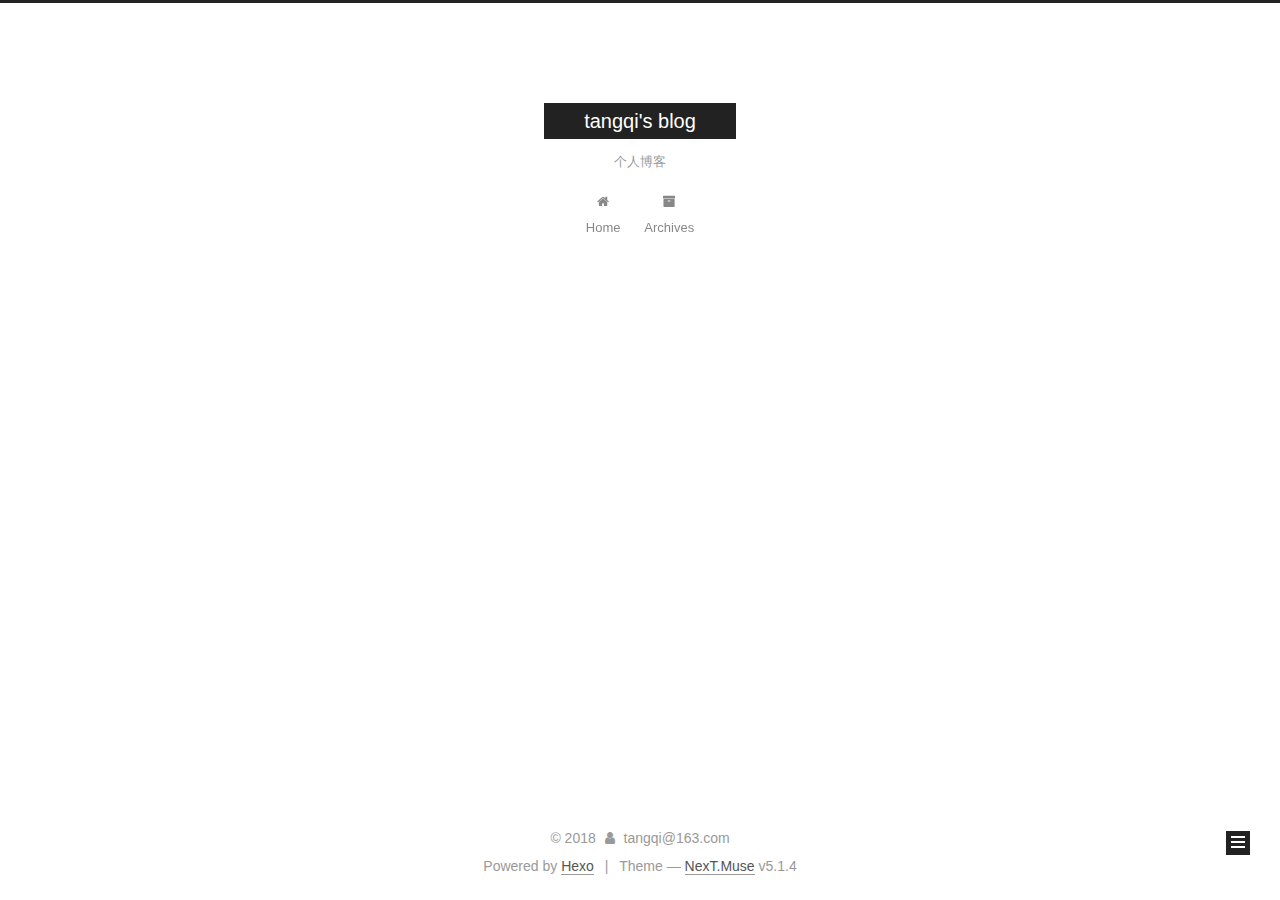
==== commit c63909b6: "mac重构" ====
--- a/archives/index.html
+++ b/archives/index.html
@@ -1,13 +1,85 @@
 <!DOCTYPE html>
-<html>
+
+
+
+  
+
+
+<html class="theme-next muse use-motion" lang="">
 <head>
-  <meta charset="utf-8">
-  
-
-  
-  <title>Archives | tangqi&#39;s blog</title>
-  <meta name="viewport" content="width=device-width, initial-scale=1, maximum-scale=1">
-  <meta name="description" content="记录生活的点滴">
+  <meta charset="UTF-8"/>
+<meta http-equiv="X-UA-Compatible" content="IE=edge" />
+<meta name="viewport" content="width=device-width, initial-scale=1, maximum-scale=1"/>
+<meta name="theme-color" content="#222">
+
+
+
+
+
+
+
+
+
+<meta http-equiv="Cache-Control" content="no-transform" />
+<meta http-equiv="Cache-Control" content="no-siteapp" />
+
+
+
+
+
+
+
+
+
+
+
+
+
+
+
+
+  
+  
+  <link href="/lib/fancybox/source/jquery.fancybox.css?v=2.1.5" rel="stylesheet" type="text/css" />
+
+
+
+
+
+
+
+<link href="/lib/font-awesome/css/font-awesome.min.css?v=4.6.2" rel="stylesheet" type="text/css" />
+
+<link href="/css/main.css?v=5.1.4" rel="stylesheet" type="text/css" />
+
+
+  <link rel="apple-touch-icon" sizes="180x180" href="/images/apple-touch-icon-next.png?v=5.1.4">
+
+
+  <link rel="icon" type="image/png" sizes="32x32" href="/images/favicon-32x32-next.png?v=5.1.4">
+
+
+  <link rel="icon" type="image/png" sizes="16x16" href="/images/favicon-16x16-next.png?v=5.1.4">
+
+
+  <link rel="mask-icon" href="/images/logo.svg?v=5.1.4" color="#222">
+
+
+
+
+
+  <meta name="keywords" content="Hexo, NexT" />
+
+
+
+
+
+
+
+
+
+
+<meta name="description" content="记录生活的点滴">
 <meta property="og:type" content="website">
 <meta property="og:title" content="tangqi&#39;s blog">
 <meta property="og:url" content="http://yoursite.com/archives/index.html">
@@ -17,207 +89,540 @@
 <meta name="twitter:card" content="summary">
 <meta name="twitter:title" content="tangqi&#39;s blog">
 <meta name="twitter:description" content="记录生活的点滴">
-  
-    <link rel="alternate" href="/atom.xml" title="tangqi&#39;s blog" type="application/atom+xml">
-  
-  
-    <link rel="icon" href="/favicon.png">
-  
-  
-    <link href="//fonts.googleapis.com/css?family=Source+Code+Pro" rel="stylesheet" type="text/css">
-  
-  <link rel="stylesheet" href="/css/style.css">
+
+
+
+<script type="text/javascript" id="hexo.configurations">
+  var NexT = window.NexT || {};
+  var CONFIG = {
+    root: '/',
+    scheme: 'Muse',
+    version: '5.1.4',
+    sidebar: {"position":"left","display":"post","offset":12,"b2t":false,"scrollpercent":false,"onmobile":false},
+    fancybox: true,
+    tabs: true,
+    motion: {"enable":true,"async":false,"transition":{"post_block":"fadeIn","post_header":"slideDownIn","post_body":"slideDownIn","coll_header":"slideLeftIn","sidebar":"slideUpIn"}},
+    duoshuo: {
+      userId: '0',
+      author: 'Author'
+    },
+    algolia: {
+      applicationID: '',
+      apiKey: '',
+      indexName: '',
+      hits: {"per_page":10},
+      labels: {"input_placeholder":"Search for Posts","hits_empty":"We didn't find any results for the search: ${query}","hits_stats":"${hits} results found in ${time} ms"}
+    }
+  };
+</script>
+
+
+
+  <link rel="canonical" href="http://yoursite.com/archives/"/>
+
+
+
+
+
+  <title>Archive | tangqi's blog</title>
+  
+
+
+
+
+
+
+
+
 </head>
 
-<body>
-  <div id="container">
-    <div id="wrap">
-      <header id="header">
-  <div id="banner"></div>
-  <div id="header-outer" class="outer">
-    <div id="header-title" class="inner">
-      <h1 id="logo-wrap">
-        <a href="/" id="logo">tangqi&#39;s blog</a>
-      </h1>
-      
-        <h2 id="subtitle-wrap">
-          <a href="/" id="subtitle">个人博客</a>
-        </h2>
-      
+<body itemscope itemtype="http://schema.org/WebPage" lang="default">
+
+  
+  
+    
+  
+
+  <div class="container sidebar-position-left page-archive">
+    <div class="headband"></div>
+
+    <header id="header" class="header" itemscope itemtype="http://schema.org/WPHeader">
+      <div class="header-inner"><div class="site-brand-wrapper">
+  <div class="site-meta ">
+    
+
+    <div class="custom-logo-site-title">
+      <a href="/"  class="brand" rel="start">
+        <span class="logo-line-before"><i></i></span>
+        <span class="site-title">tangqi's blog</span>
+        <span class="logo-line-after"><i></i></span>
+      </a>
     </div>
-    <div id="header-inner" class="inner">
-      <nav id="main-nav">
-        <a id="main-nav-toggle" class="nav-icon"></a>
-        
-          <a class="main-nav-link" href="/">Home</a>
-        
-          <a class="main-nav-link" href="/archives">Archives</a>
-        
-      </nav>
-      <nav id="sub-nav">
-        
-          <a id="nav-rss-link" class="nav-icon" href="/atom.xml" title="RSS Feed"></a>
-        
-        <a id="nav-search-btn" class="nav-icon" title="Search"></a>
-      </nav>
-      <div id="search-form-wrap">
-        <form action="//google.com/search" method="get" accept-charset="UTF-8" class="search-form"><input type="search" name="q" class="search-form-input" placeholder="Search"><button type="submit" class="search-form-submit">&#xF002;</button><input type="hidden" name="sitesearch" value="http://yoursite.com"></form>
+      
+        <p class="site-subtitle">个人博客</p>
+      
+  </div>
+
+  <div class="site-nav-toggle">
+    <button>
+      <span class="btn-bar"></span>
+      <span class="btn-bar"></span>
+      <span class="btn-bar"></span>
+    </button>
+  </div>
+</div>
+
+<nav class="site-nav">
+  
+
+  
+    <ul id="menu" class="menu">
+      
+        
+        <li class="menu-item menu-item-home">
+          <a href="/" rel="section">
+            
+              <i class="menu-item-icon fa fa-fw fa-home"></i> <br />
+            
+            Home
+          </a>
+        </li>
+      
+        
+        <li class="menu-item menu-item-archives">
+          <a href="/archives/" rel="section">
+            
+              <i class="menu-item-icon fa fa-fw fa-archive"></i> <br />
+            
+            Archives
+          </a>
+        </li>
+      
+
+      
+    </ul>
+  
+
+  
+</nav>
+
+
+
+ </div>
+    </header>
+
+    <main id="main" class="main">
+      <div class="main-inner">
+        <div class="content-wrap">
+          <div id="content" class="content">
+            
+
+  
+  
+  
+  <div class="post-block archive">
+    <div id="posts" class="posts-collapse">
+      <span class="archive-move-on"></span>
+
+      <span class="archive-page-counter">
+        
+        
+        
+          
+        
+        Um..! 3 posts in total. Keep on posting.
+      </span>
+
+      
+
+        
+        
+        
+
+        
+          
+          <div class="collection-title">
+            <h1 class="archive-year" id="archive-year-2018">2018</h1>
+          </div>
+        
+        
+
+        
+
+  <article class="post post-type-normal" itemscope itemtype="http://schema.org/Article">
+    <header class="post-header">
+
+      <h2 class="post-title">
+        
+            <a class="post-title-link" href="/2018/04/12/定时器的实现原理/" itemprop="url">
+              
+                <span itemprop="name">定时器的实现原理</span>
+              
+            </a>
+        
+      </h2>
+
+      <div class="post-meta">
+        <time class="post-time" itemprop="dateCreated"
+              datetime="2018-04-12T11:17:11+08:00"
+              content="2018-04-12" >
+          04-12
+        </time>
       </div>
+
+    </header>
+  </article>
+
+
+
+      
+
+        
+        
+        
+
+        
+        
+
+        
+
+  <article class="post post-type-normal" itemscope itemtype="http://schema.org/Article">
+    <header class="post-header">
+
+      <h2 class="post-title">
+        
+            <a class="post-title-link" href="/2018/04/11/认识tbschedule/" itemprop="url">
+              
+                <span itemprop="name">认识tbschedule</span>
+              
+            </a>
+        
+      </h2>
+
+      <div class="post-meta">
+        <time class="post-time" itemprop="dateCreated"
+              datetime="2018-04-11T11:59:31+08:00"
+              content="2018-04-11" >
+          04-11
+        </time>
+      </div>
+
+    </header>
+  </article>
+
+
+
+      
+
+        
+        
+        
+
+        
+        
+
+        
+
+  <article class="post post-type-normal" itemscope itemtype="http://schema.org/Article">
+    <header class="post-header">
+
+      <h2 class="post-title">
+        
+            <a class="post-title-link" href="/2018/04/11/hello-world/" itemprop="url">
+              
+                <span itemprop="name">Hello World</span>
+              
+            </a>
+        
+      </h2>
+
+      <div class="post-meta">
+        <time class="post-time" itemprop="dateCreated"
+              datetime="2018-04-11T11:37:21+08:00"
+              content="2018-04-11" >
+          04-11
+        </time>
+      </div>
+
+    </header>
+  </article>
+
+
+
+      
+
     </div>
   </div>
-</header>
-      <div class="outer">
-        <section id="main">
-  
-  
-    
-    
-      
-      
-      <section class="archives-wrap">
-        <div class="archive-year-wrap">
-          <a href="/archives/2018" class="archive-year">2018</a>
+  
+  
+  
+
+  
+
+
+
+          </div>
+          
+
+
+          
+
         </div>
-        <div class="archives">
-    
-    <article class="archive-article archive-type-post">
-  <div class="archive-article-inner">
-    <header class="archive-article-header">
-      <a href="/2018/04/12/定时器的实现原理/" class="archive-article-date">
-  <time datetime="2018-04-12T03:17:11.000Z" itemprop="datePublished">Apr 12</time>
-</a>
-      
-  
-    <h1 itemprop="name">
-      <a class="archive-article-title" href="/2018/04/12/定时器的实现原理/">定时器的实现原理</a>
-    </h1>
-  
-
-    </header>
-  </div>
-</article>
-  
-    
-    
-    <article class="archive-article archive-type-post">
-  <div class="archive-article-inner">
-    <header class="archive-article-header">
-      <a href="/2018/04/11/认识tbschedule/" class="archive-article-date">
-  <time datetime="2018-04-11T03:59:31.000Z" itemprop="datePublished">Apr 11</time>
-</a>
-      
-  
-    <h1 itemprop="name">
-      <a class="archive-article-title" href="/2018/04/11/认识tbschedule/">认识tbschedule</a>
-    </h1>
-  
-
-    </header>
-  </div>
-</article>
-  
-    
-    
-    <article class="archive-article archive-type-post">
-  <div class="archive-article-inner">
-    <header class="archive-article-header">
-      <a href="/2018/04/11/hello-world/" class="archive-article-date">
-  <time datetime="2018-04-11T03:37:21.997Z" itemprop="datePublished">Apr 11</time>
-</a>
-      
-  
-    <h1 itemprop="name">
-      <a class="archive-article-title" href="/2018/04/11/hello-world/">Hello World</a>
-    </h1>
-  
-
-    </header>
-  </div>
-</article>
-  
-  
-    </div></section>
-  
-
-
-</section>
-        
-          <aside id="sidebar">
-  
-    
-
-  
-    
-
-  
-    
-  
-    
-  <div class="widget-wrap">
-    <h3 class="widget-title">Archives</h3>
-    <div class="widget">
-      <ul class="archive-list"><li class="archive-list-item"><a class="archive-list-link" href="/archives/2018/04/">April 2018</a></li></ul>
+        
+          
+  
+  <div class="sidebar-toggle">
+    <div class="sidebar-toggle-line-wrap">
+      <span class="sidebar-toggle-line sidebar-toggle-line-first"></span>
+      <span class="sidebar-toggle-line sidebar-toggle-line-middle"></span>
+      <span class="sidebar-toggle-line sidebar-toggle-line-last"></span>
     </div>
   </div>
 
-
-  
+  <aside id="sidebar" class="sidebar">
     
-  <div class="widget-wrap">
-    <h3 class="widget-title">Recent Posts</h3>
-    <div class="widget">
-      <ul>
-        
-          <li>
-            <a href="/2018/04/12/定时器的实现原理/">定时器的实现原理</a>
-          </li>
-        
-          <li>
-            <a href="/2018/04/11/认识tbschedule/">认识tbschedule</a>
-          </li>
-        
-          <li>
-            <a href="/2018/04/11/hello-world/">Hello World</a>
-          </li>
-        
-      </ul>
+    <div class="sidebar-inner">
+
+      
+
+      
+
+      <section class="site-overview-wrap sidebar-panel sidebar-panel-active">
+        <div class="site-overview">
+          <div class="site-author motion-element" itemprop="author" itemscope itemtype="http://schema.org/Person">
+            
+              <p class="site-author-name" itemprop="name">tangqi@163.com</p>
+              <p class="site-description motion-element" itemprop="description">记录生活的点滴</p>
+          </div>
+
+          <nav class="site-state motion-element">
+
+            
+              <div class="site-state-item site-state-posts">
+              
+                <a href="/archives/">
+              
+                  <span class="site-state-item-count">3</span>
+                  <span class="site-state-item-name">posts</span>
+                </a>
+              </div>
+            
+
+            
+
+            
+
+          </nav>
+
+          
+
+          
+
+          
+          
+
+          
+          
+
+          
+
+        </div>
+      </section>
+
+      
+
+      
+
     </div>
+  </aside>
+
+
+        
+      </div>
+    </main>
+
+    <footer id="footer" class="footer">
+      <div class="footer-inner">
+        <div class="copyright">&copy; <span itemprop="copyrightYear">2018</span>
+  <span class="with-love">
+    <i class="fa fa-user"></i>
+  </span>
+  <span class="author" itemprop="copyrightHolder">tangqi@163.com</span>
+
+  
+</div>
+
+
+  <div class="powered-by">Powered by <a class="theme-link" target="_blank" href="https://hexo.io">Hexo</a></div>
+
+
+
+  <span class="post-meta-divider">|</span>
+
+
+
+  <div class="theme-info">Theme &mdash; <a class="theme-link" target="_blank" href="https://github.com/iissnan/hexo-theme-next">NexT.Muse</a> v5.1.4</div>
+
+
+
+
+        
+
+
+
+
+
+
+
+        
+      </div>
+    </footer>
+
+    
+      <div class="back-to-top">
+        <i class="fa fa-arrow-up"></i>
+        
+      </div>
+    
+
+    
+
   </div>
 
   
-</aside>
-        
-      </div>
-      <footer id="footer">
-  
-  <div class="outer">
-    <div id="footer-info" class="inner">
-      &copy; 2018 tangqi@163.com<br>
-      Powered by <a href="http://hexo.io/" target="_blank">Hexo</a>
-    </div>
-  </div>
-</footer>
-    </div>
-    <nav id="mobile-nav">
-  
-    <a href="/" class="mobile-nav-link">Home</a>
-  
-    <a href="/archives" class="mobile-nav-link">Archives</a>
-  
-</nav>
-    
-
-<script src="//ajax.googleapis.com/ajax/libs/jquery/2.0.3/jquery.min.js"></script>
-
-
-  <link rel="stylesheet" href="/fancybox/jquery.fancybox.css">
-  <script src="/fancybox/jquery.fancybox.pack.js"></script>
-
-
-<script src="/js/script.js"></script>
-
-
-
-  </div>
+
+<script type="text/javascript">
+  if (Object.prototype.toString.call(window.Promise) !== '[object Function]') {
+    window.Promise = null;
+  }
+</script>
+
+
+
+
+
+
+
+
+
+  
+
+
+
+
+
+
+
+
+
+
+
+
+  
+  
+    <script type="text/javascript" src="/lib/jquery/index.js?v=2.1.3"></script>
+  
+
+  
+  
+    <script type="text/javascript" src="/lib/fastclick/lib/fastclick.min.js?v=1.0.6"></script>
+  
+
+  
+  
+    <script type="text/javascript" src="/lib/jquery_lazyload/jquery.lazyload.js?v=1.9.7"></script>
+  
+
+  
+  
+    <script type="text/javascript" src="/lib/velocity/velocity.min.js?v=1.2.1"></script>
+  
+
+  
+  
+    <script type="text/javascript" src="/lib/velocity/velocity.ui.min.js?v=1.2.1"></script>
+  
+
+  
+  
+    <script type="text/javascript" src="/lib/fancybox/source/jquery.fancybox.pack.js?v=2.1.5"></script>
+  
+
+
+  
+
+
+  <script type="text/javascript" src="/js/src/utils.js?v=5.1.4"></script>
+
+  <script type="text/javascript" src="/js/src/motion.js?v=5.1.4"></script>
+
+
+
+  
+  
+
+  
+
+  
+
+
+  <script type="text/javascript" src="/js/src/bootstrap.js?v=5.1.4"></script>
+
+
+
+  
+
+
+  
+
+
+
+
+	
+
+
+
+
+
+  
+
+
+
+
+
+  
+
+
+
+
+
+
+
+
+
+
+
+
+  
+
+
+
+
+
+  
+
+  
+
+  
+
+  
+  
+
+  
+
+  
+
+  
+
 </body>
-</html>+</html>
--- a/css/main.css
+++ b/css/main.css
@@ -0,0 +1,2662 @@
+/* normalize.css v3.0.2 | MIT License | git.io/normalize */
+html {
+  font-family: sans-serif; /* 1 */
+  -ms-text-size-adjust: 100%; /* 2 */
+  -webkit-text-size-adjust: 100%; /* 2 */
+}
+body {
+  margin: 0;
+}
+article,
+aside,
+details,
+figcaption,
+figure,
+footer,
+header,
+hgroup,
+main,
+menu,
+nav,
+section,
+summary {
+  display: block;
+}
+audio,
+canvas,
+progress,
+video {
+  display: inline-block; /* 1 */
+  vertical-align: baseline; /* 2 */
+}
+audio:not([controls]) {
+  display: none;
+  height: 0;
+}
+[hidden],
+template {
+  display: none;
+}
+a {
+  background-color: transparent;
+}
+a:active,
+a:hover {
+  outline: 0;
+}
+abbr[title] {
+  border-bottom: 1px dotted;
+}
+b,
+strong {
+  font-weight: bold;
+}
+dfn {
+  font-style: italic;
+}
+h1 {
+  font-size: 2em;
+  margin: 0.67em 0;
+}
+mark {
+  background: #ff0;
+  color: #000;
+}
+small {
+  font-size: 80%;
+}
+sub,
+sup {
+  font-size: 75%;
+  line-height: 0;
+  position: relative;
+  vertical-align: baseline;
+}
+sup {
+  top: -0.5em;
+}
+sub {
+  bottom: -0.25em;
+}
+img {
+  border: 0;
+}
+svg:not(:root) {
+  overflow: hidden;
+}
+figure {
+  margin: 1em 40px;
+}
+hr {
+  -moz-box-sizing: content-box;
+  box-sizing: content-box;
+  height: 0;
+}
+pre {
+  overflow: auto;
+}
+code,
+kbd,
+pre,
+samp {
+  font-family: monospace, monospace;
+  font-size: 1em;
+}
+button,
+input,
+optgroup,
+select,
+textarea {
+  color: inherit; /* 1 */
+  font: inherit; /* 2 */
+  margin: 0; /* 3 */
+}
+button {
+  overflow: visible;
+}
+button,
+select {
+  text-transform: none;
+}
+button,
+html input[type="button"],
+input[type="reset"],
+input[type="submit"] {
+  -webkit-appearance: button; /* 2 */
+  cursor: pointer; /* 3 */
+}
+button[disabled],
+html input[disabled] {
+  cursor: default;
+}
+button::-moz-focus-inner,
+input::-moz-focus-inner {
+  border: 0;
+  padding: 0;
+}
+input {
+  line-height: normal;
+}
+input[type="checkbox"],
+input[type="radio"] {
+  box-sizing: border-box; /* 1 */
+  padding: 0; /* 2 */
+}
+input[type="number"]::-webkit-inner-spin-button,
+input[type="number"]::-webkit-outer-spin-button {
+  height: auto;
+}
+input[type="search"] {
+  -webkit-appearance: textfield; /* 1 */
+  -moz-box-sizing: content-box;
+  -webkit-box-sizing: content-box; /* 2 */
+  box-sizing: content-box;
+}
+input[type="search"]::-webkit-search-cancel-button,
+input[type="search"]::-webkit-search-decoration {
+  -webkit-appearance: none;
+}
+fieldset {
+  border: 1px solid #c0c0c0;
+  margin: 0 2px;
+  padding: 0.35em 0.625em 0.75em;
+}
+legend {
+  border: 0; /* 1 */
+  padding: 0; /* 2 */
+}
+textarea {
+  overflow: auto;
+}
+optgroup {
+  font-weight: bold;
+}
+table {
+  border-collapse: collapse;
+  border-spacing: 0;
+}
+td,
+th {
+  padding: 0;
+}
+::selection {
+  background: #262a30;
+  color: #fff;
+}
+body {
+  position: relative;
+  font-family: 'Lato', "PingFang SC", "Microsoft YaHei", sans-serif;
+  font-size: 14px;
+  line-height: 2;
+  color: #555;
+  background: #fff;
+}
+@media (max-width: 767px) {
+  body {
+    padding-right: 0 !important;
+  }
+}
+@media (min-width: 768px) and (max-width: 991px) {
+  body {
+    padding-right: 0 !important;
+  }
+}
+@media (min-width: 1600px) {
+  body {
+    font-size: 16px;
+  }
+}
+h1,
+h2,
+h3,
+h4,
+h5,
+h6 {
+  margin: 0;
+  padding: 0;
+  font-weight: bold;
+  line-height: 1.5;
+  font-family: 'Lato', "PingFang SC", "Microsoft YaHei", sans-serif;
+}
+h2,
+h3,
+h4,
+h5,
+h6 {
+  margin: 20px 0 15px;
+}
+h1 {
+  font-size: 22px;
+}
+@media (max-width: 767px) {
+  h1 {
+    font-size: 18px;
+  }
+}
+h2 {
+  font-size: 20px;
+}
+@media (max-width: 767px) {
+  h2 {
+    font-size: 16px;
+  }
+}
+h3 {
+  font-size: 18px;
+}
+@media (max-width: 767px) {
+  h3 {
+    font-size: 14px;
+  }
+}
+h4 {
+  font-size: 16px;
+}
+@media (max-width: 767px) {
+  h4 {
+    font-size: 12px;
+  }
+}
+h5 {
+  font-size: 14px;
+}
+@media (max-width: 767px) {
+  h5 {
+    font-size: 10px;
+  }
+}
+h6 {
+  font-size: 12px;
+}
+@media (max-width: 767px) {
+  h6 {
+    font-size: 8px;
+  }
+}
+p {
+  margin: 0 0 20px 0;
+}
+a {
+  color: #555;
+  text-decoration: none;
+  outline: none;
+  border-bottom: 1px solid #999;
+  word-wrap: break-word;
+}
+a:hover {
+  color: #222;
+  border-bottom-color: #222;
+}
+blockquote {
+  margin: 0;
+  padding: 0;
+}
+img {
+  display: block;
+  margin: auto;
+  max-width: 100%;
+  height: auto;
+}
+hr {
+  margin: 40px 0;
+  height: 3px;
+  border: none;
+  background-color: #ddd;
+  background-image: repeating-linear-gradient(-45deg, #fff, #fff 4px, transparent 4px, transparent 8px);
+}
+blockquote {
+  padding: 0 15px;
+  color: #666;
+  border-left: 4px solid #ddd;
+}
+blockquote cite::before {
+  content: "-";
+  padding: 0 5px;
+}
+dt {
+  font-weight: 700;
+}
+dd {
+  margin: 0;
+  padding: 0;
+}
+kbd {
+  border: 1px solid #ccc;
+  border-radius: 0.2em;
+  box-shadow: 0.1em 0.1em 0.2em rgba(0,0,0,0.1);
+  background-color: #f9f9f9;
+  font-family: inherit;
+  background-image: -webkit-linear-gradient(top, #eee, #fff, #eee);
+  padding: 0.1em 0.3em;
+  white-space: nowrap;
+}
+.text-left {
+  text-align: left;
+}
+.text-center {
+  text-align: center;
+}
+.text-right {
+  text-align: right;
+}
+.text-justify {
+  text-align: justify;
+}
+.text-nowrap {
+  white-space: nowrap;
+}
+.text-lowercase {
+  text-transform: lowercase;
+}
+.text-uppercase {
+  text-transform: uppercase;
+}
+.text-capitalize {
+  text-transform: capitalize;
+}
+.center-block {
+  display: block;
+  margin-left: auto;
+  margin-right: auto;
+}
+.clearfix:before,
+.clearfix:after {
+  content: " ";
+  display: table;
+}
+.clearfix:after {
+  clear: both;
+}
+.pullquote {
+  width: 45%;
+}
+.pullquote.left {
+  float: left;
+  margin-left: 5px;
+  margin-right: 10px;
+}
+.pullquote.right {
+  float: right;
+  margin-left: 10px;
+  margin-right: 5px;
+}
+.affix.affix.affix {
+  position: fixed;
+}
+.translation {
+  margin-top: -20px;
+  font-size: 14px;
+  color: #999;
+}
+.scrollbar-measure {
+  width: 100px;
+  height: 100px;
+  overflow: scroll;
+  position: absolute;
+  top: -9999px;
+}
+.use-motion .motion-element {
+  opacity: 0;
+}
+table {
+  margin: 20px 0;
+  width: 100%;
+  border-collapse: collapse;
+  border-spacing: 0;
+  border: 1px solid #ddd;
+  font-size: 14px;
+  table-layout: fixed;
+  word-wrap: break-all;
+}
+table>tbody>tr:nth-of-type(odd) {
+  background-color: #f9f9f9;
+}
+table>tbody>tr:hover {
+  background-color: #f5f5f5;
+}
+caption,
+th,
+td {
+  padding: 8px;
+  text-align: left;
+  vertical-align: middle;
+  font-weight: normal;
+}
+th,
+td {
+  border-bottom: 3px solid #ddd;
+  border-right: 1px solid #eee;
+}
+th {
+  padding-bottom: 10px;
+  font-weight: 700;
+}
+td {
+  border-bottom-width: 1px;
+}
+html,
+body {
+  height: 100%;
+}
+.container {
+  position: relative;
+  min-height: 100%;
+}
+.header-inner {
+  margin: 0 auto;
+  padding: 100px 0 70px;
+  width: 700px;
+}
+@media (min-width: 1600px) {
+  .container .header-inner {
+    width: 900px;
+  }
+}
+.main {
+  padding-bottom: 150px;
+}
+.main-inner {
+  margin: 0 auto;
+  width: 700px;
+}
+@media (min-width: 1600px) {
+  .container .main-inner {
+    width: 900px;
+  }
+}
+.footer {
+  position: absolute;
+  left: 0;
+  bottom: 0;
+  width: 100%;
+  min-height: 50px;
+}
+.footer-inner {
+  box-sizing: border-box;
+  margin: 20px auto;
+  width: 700px;
+}
+@media (min-width: 1600px) {
+  .container .footer-inner {
+    width: 900px;
+  }
+}
+pre,
+.highlight {
+  overflow: auto;
+  margin: 20px 0;
+  padding: 0;
+  font-size: 13px;
+  color: #4d4d4c;
+  background: #f7f7f7;
+  line-height: 1.6;
+}
+pre,
+code {
+  font-family: consolas, Menlo, "PingFang SC", "Microsoft YaHei", monospace;
+}
+code {
+  padding: 2px 4px;
+  word-wrap: break-word;
+  color: #555;
+  background: #eee;
+  border-radius: 3px;
+  font-size: 13px;
+}
+pre {
+  padding: 10px;
+}
+pre code {
+  padding: 0;
+  color: #4d4d4c;
+  background: none;
+  text-shadow: none;
+}
+.highlight {
+  border-radius: 1px;
+}
+.highlight pre {
+  border: none;
+  margin: 0;
+  padding: 10px 0;
+}
+.highlight table {
+  margin: 0;
+  width: auto;
+  border: none;
+}
+.highlight td {
+  border: none;
+  padding: 0;
+}
+.highlight figcaption {
+  font-size: 1em;
+  color: #4d4d4c;
+  line-height: 1em;
+  margin-bottom: 1em;
+}
+.highlight figcaption:before,
+.highlight figcaption:after {
+  content: " ";
+  display: table;
+}
+.highlight figcaption:after {
+  clear: both;
+}
+.highlight figcaption a {
+  float: right;
+  color: #4d4d4c;
+}
+.highlight figcaption a:hover {
+  border-bottom-color: #4d4d4c;
+}
+.highlight .gutter pre {
+  padding-left: 10px;
+  padding-right: 10px;
+  color: #869194;
+  text-align: right;
+  background-color: #eff2f3;
+}
+.highlight .code pre {
+  width: 100%;
+  padding-left: 10px;
+  padding-right: 10px;
+  background-color: #f7f7f7;
+}
+.highlight .line {
+  height: 20px;
+}
+.gutter {
+  -webkit-user-select: none;
+  -moz-user-select: none;
+  -ms-user-select: none;
+  user-select: none;
+}
+.gist table {
+  width: auto;
+}
+.gist table td {
+  border: none;
+}
+pre .deletion {
+  background: #fdd;
+}
+pre .addition {
+  background: #dfd;
+}
+pre .meta {
+  color: #8959a8;
+}
+pre .comment {
+  color: #8e908c;
+}
+pre .variable,
+pre .attribute,
+pre .tag,
+pre .regexp,
+pre .ruby .constant,
+pre .xml .tag .title,
+pre .xml .pi,
+pre .xml .doctype,
+pre .html .doctype,
+pre .css .id,
+pre .css .class,
+pre .css .pseudo {
+  color: #c82829;
+}
+pre .number,
+pre .preprocessor,
+pre .built_in,
+pre .literal,
+pre .params,
+pre .constant,
+pre .command {
+  color: #f5871f;
+}
+pre .ruby .class .title,
+pre .css .rules .attribute,
+pre .string,
+pre .value,
+pre .inheritance,
+pre .header,
+pre .ruby .symbol,
+pre .xml .cdata,
+pre .special,
+pre .number,
+pre .formula {
+  color: #718c00;
+}
+pre .title,
+pre .css .hexcolor {
+  color: #3e999f;
+}
+pre .function,
+pre .python .decorator,
+pre .python .title,
+pre .ruby .function .title,
+pre .ruby .title .keyword,
+pre .perl .sub,
+pre .javascript .title,
+pre .coffeescript .title {
+  color: #4271ae;
+}
+pre .keyword,
+pre .javascript .function {
+  color: #8959a8;
+}
+.full-image.full-image.full-image.full-image {
+  border: none;
+  max-width: 100%;
+  width: auto;
+  margin: 20px auto 25px;
+}
+@media (min-width: 992px) {
+  .full-image.full-image.full-image.full-image {
+    max-width: none;
+    width: 110%;
+    margin: 25px -5%;
+  }
+}
+.blockquote-center,
+.page-home .post-type-quote blockquote,
+.page-post-detail .post-type-quote blockquote {
+  position: relative;
+  margin: 40px 0;
+  padding: 0;
+  border-left: none;
+  text-align: center;
+}
+.blockquote-center::before,
+.page-home .post-type-quote blockquote::before,
+.page-post-detail .post-type-quote blockquote::before,
+.blockquote-center::after,
+.page-home .post-type-quote blockquote::after,
+.page-post-detail .post-type-quote blockquote::after {
+  position: absolute;
+  content: ' ';
+  display: block;
+  width: 100%;
+  height: 24px;
+  opacity: 0.2;
+  background-repeat: no-repeat;
+  background-position: 0 -6px;
+  background-size: 22px 22px;
+}
+.blockquote-center::before,
+.page-home .post-type-quote blockquote::before,
+.page-post-detail .post-type-quote blockquote::before {
+  top: -20px;
+  background-image: url("../images/quote-l.svg");
+  border-top: 1px solid #ccc;
+}
+.blockquote-center::after,
+.page-home .post-type-quote blockquote::after,
+.page-post-detail .post-type-quote blockquote::after {
+  bottom: -20px;
+  background-image: url("../images/quote-r.svg");
+  border-bottom: 1px solid #ccc;
+  background-position: 100% 8px;
+}
+.blockquote-center p,
+.page-home .post-type-quote blockquote p,
+.page-post-detail .post-type-quote blockquote p,
+.blockquote-center div,
+.page-home .post-type-quote blockquote div,
+.page-post-detail .post-type-quote blockquote div {
+  text-align: center;
+}
+.post .post-body .group-picture img {
+  box-sizing: border-box;
+  padding: 0 3px;
+  border: none;
+}
+.post .group-picture-row {
+  overflow: hidden;
+  margin-top: 6px;
+}
+.post .group-picture-row:first-child {
+  margin-top: 0;
+}
+.post .group-picture-column {
+  float: left;
+}
+.page-post-detail .post-body .group-picture-column {
+  float: none;
+  margin-top: 10px;
+  width: auto !important;
+}
+.page-post-detail .post-body .group-picture-column img {
+  margin: 0 auto;
+}
+.page-archive .group-picture-container {
+  overflow: hidden;
+}
+.page-archive .group-picture-row {
+  float: left;
+}
+.page-archive .group-picture-row:first-child {
+  margin-top: 6px;
+}
+.page-archive .group-picture-column {
+  max-width: 150px;
+  max-height: 150px;
+}
+.post-body .note {
+  position: relative;
+  padding: 15px;
+  margin-bottom: 20px;
+  border: 1px solid #eee;
+  border-left-width: 5px;
+  border-radius: 3px;
+}
+.post-body .note h2,
+.post-body .note h3,
+.post-body .note h4,
+.post-body .note h5,
+.post-body .note h6 {
+  margin-top: 0;
+  margin-bottom: 0;
+  border-bottom: initial;
+  padding-top: 0 !important;
+}
+.post-body .note p:first-child,
+.post-body .note ul:first-child,
+.post-body .note ol:first-child,
+.post-body .note table:first-child,
+.post-body .note pre:first-child,
+.post-body .note blockquote:first-child {
+  margin-top: 0;
+}
+.post-body .note p:last-child,
+.post-body .note ul:last-child,
+.post-body .note ol:last-child,
+.post-body .note table:last-child,
+.post-body .note pre:last-child,
+.post-body .note blockquote:last-child {
+  margin-bottom: 0;
+}
+.post-body .note.default {
+  border-left-color: #777;
+}
+.post-body .note.default h2,
+.post-body .note.default h3,
+.post-body .note.default h4,
+.post-body .note.default h5,
+.post-body .note.default h6 {
+  color: #777;
+}
+.post-body .note.primary {
+  border-left-color: #6f42c1;
+}
+.post-body .note.primary h2,
+.post-body .note.primary h3,
+.post-body .note.primary h4,
+.post-body .note.primary h5,
+.post-body .note.primary h6 {
+  color: #6f42c1;
+}
+.post-body .note.info {
+  border-left-color: #428bca;
+}
+.post-body .note.info h2,
+.post-body .note.info h3,
+.post-body .note.info h4,
+.post-body .note.info h5,
+.post-body .note.info h6 {
+  color: #428bca;
+}
+.post-body .note.success {
+  border-left-color: #5cb85c;
+}
+.post-body .note.success h2,
+.post-body .note.success h3,
+.post-body .note.success h4,
+.post-body .note.success h5,
+.post-body .note.success h6 {
+  color: #5cb85c;
+}
+.post-body .note.warning {
+  border-left-color: #f0ad4e;
+}
+.post-body .note.warning h2,
+.post-body .note.warning h3,
+.post-body .note.warning h4,
+.post-body .note.warning h5,
+.post-body .note.warning h6 {
+  color: #f0ad4e;
+}
+.post-body .note.danger {
+  border-left-color: #d9534f;
+}
+.post-body .note.danger h2,
+.post-body .note.danger h3,
+.post-body .note.danger h4,
+.post-body .note.danger h5,
+.post-body .note.danger h6 {
+  color: #d9534f;
+}
+.post-body .label {
+  display: inline;
+  padding: 0 2px;
+  white-space: nowrap;
+}
+.post-body .label.default {
+  background-color: #f0f0f0;
+}
+.post-body .label.primary {
+  background-color: #efe6f7;
+}
+.post-body .label.info {
+  background-color: #e5f2f8;
+}
+.post-body .label.success {
+  background-color: #e7f4e9;
+}
+.post-body .label.warning {
+  background-color: #fcf6e1;
+}
+.post-body .label.danger {
+  background-color: #fae8eb;
+}
+.post-body .tabs {
+  position: relative;
+  display: block;
+  margin-bottom: 20px;
+  padding-top: 10px;
+}
+.post-body .tabs ul.nav-tabs {
+  margin: 0;
+  padding: 0;
+  display: flex;
+  margin-bottom: -1px;
+}
+@media (max-width: 413px) {
+  .post-body .tabs ul.nav-tabs {
+    display: block;
+    margin-bottom: 5px;
+  }
+}
+.post-body .tabs ul.nav-tabs li.tab {
+  list-style-type: none !important;
+  margin: 0 0.25em 0 0;
+  border-top: 3px solid transparent;
+  border-left: 1px solid transparent;
+  border-right: 1px solid transparent;
+}
+@media (max-width: 413px) {
+  .post-body .tabs ul.nav-tabs li.tab {
+    margin: initial;
+    border-top: 1px solid transparent;
+    border-left: 3px solid transparent;
+    border-right: 1px solid transparent;
+    border-bottom: 1px solid transparent;
+  }
+}
+.post-body .tabs ul.nav-tabs li.tab a {
+  outline: 0;
+  border-bottom: initial;
+  display: block;
+  line-height: 1.8em;
+  padding: 0.25em 0.75em;
+  transition-duration: 0.2s;
+  transition-timing-function: ease-out;
+  transition-delay: 0s;
+}
+.post-body .tabs ul.nav-tabs li.tab a i {
+  width: 1.285714285714286em;
+}
+.post-body .tabs ul.nav-tabs li.tab.active {
+  border-top: 3px solid #fc6423;
+  border-left: 1px solid #ddd;
+  border-right: 1px solid #ddd;
+  background-color: #fff;
+}
+@media (max-width: 413px) {
+  .post-body .tabs ul.nav-tabs li.tab.active {
+    border-top: 1px solid #ddd;
+    border-left: 3px solid #fc6423;
+    border-right: 1px solid #ddd;
+    border-bottom: 1px solid #ddd;
+  }
+}
+.post-body .tabs ul.nav-tabs li.tab.active a {
+  cursor: default;
+  color: #555;
+}
+.post-body .tabs .tab-content {
+  background-color: #fff;
+}
+.post-body .tabs .tab-content .tab-pane {
+  border: 1px solid #ddd;
+  padding: 20px 20px 0 20px;
+}
+.post-body .tabs .tab-content .tab-pane:not(.active) {
+  display: none !important;
+}
+.post-body .tabs .tab-content .tab-pane.active {
+  display: block !important;
+}
+.btn {
+  display: inline-block;
+  padding: 0 20px;
+  font-size: 14px;
+  color: #fff;
+  background: #222;
+  border: 2px solid #222;
+  text-decoration: none;
+  border-radius: 0;
+  transition-property: background-color;
+  transition-duration: 0.2s;
+  transition-timing-function: ease-in-out;
+  transition-delay: 0s;
+  line-height: 2;
+}
+.btn:hover {
+  border-color: #222;
+  color: #222;
+  background: #fff;
+}
+.btn +.btn {
+  margin: 0 0 8px 8px;
+}
+.btn .fa-fw {
+  width: 1.285714285714286em;
+  text-align: left;
+}
+.btn-bar {
+  display: block;
+  width: 22px;
+  height: 2px;
+  background: #555;
+  border-radius: 1px;
+}
+.btn-bar+.btn-bar {
+  margin-top: 4px;
+}
+.pagination {
+  margin: 120px 0 40px;
+  text-align: center;
+  border-top: 1px solid #eee;
+}
+.page-number-basic,
+.pagination .prev,
+.pagination .next,
+.pagination .page-number,
+.pagination .space {
+  display: inline-block;
+  position: relative;
+  top: -1px;
+  margin: 0 10px;
+  padding: 0 11px;
+}
+@media (max-width: 767px) {
+  .page-number-basic,
+  .pagination .prev,
+  .pagination .next,
+  .pagination .page-number,
+  .pagination .space {
+    margin: 0 5px;
+  }
+}
+.pagination .prev,
+.pagination .next,
+.pagination .page-number {
+  border-bottom: 0;
+  border-top: 1px solid #eee;
+  transition-property: border-color;
+  transition-duration: 0.2s;
+  transition-timing-function: ease-in-out;
+  transition-delay: 0s;
+}
+.pagination .prev:hover,
+.pagination .next:hover,
+.pagination .page-number:hover {
+  border-top-color: #222;
+}
+.pagination .space {
+  padding: 0;
+  margin: 0;
+}
+.pagination .prev {
+  margin-left: 0;
+}
+.pagination .next {
+  margin-right: 0;
+}
+.pagination .page-number.current {
+  color: #fff;
+  background: #ccc;
+  border-top-color: #ccc;
+}
+@media (max-width: 767px) {
+  .pagination {
+    border-top: none;
+  }
+  .pagination .prev,
+  .pagination .next,
+  .pagination .page-number {
+    margin-bottom: 10px;
+    border-top: 0;
+    border-bottom: 1px solid #eee;
+    padding: 0 10px;
+  }
+  .pagination .prev:hover,
+  .pagination .next:hover,
+  .pagination .page-number:hover {
+    border-bottom-color: #222;
+  }
+}
+.comments {
+  margin: 60px 20px 0;
+}
+.tag-cloud {
+  text-align: center;
+}
+.tag-cloud a {
+  display: inline-block;
+  margin: 10px;
+}
+.back-to-top {
+  box-sizing: border-box;
+  position: fixed;
+  bottom: -100px;
+  right: 30px;
+  z-index: 1050;
+  padding: 0 6px;
+  width: 24px;
+  background: #222;
+  font-size: 12px;
+  opacity: 1;
+  color: #fff;
+  cursor: pointer;
+  text-align: center;
+  -webkit-transform: translateZ(0);
+  transition-property: bottom;
+  transition-duration: 0.2s;
+  transition-timing-function: ease-in-out;
+  transition-delay: 0s;
+}
+@media (min-width: 768px) and (max-width: 991px) {
+  .back-to-top {
+    display: none !important;
+  }
+}
+@media (max-width: 767px) {
+  .back-to-top {
+    display: none !important;
+  }
+}
+.back-to-top.back-to-top-on {
+  bottom: 19px;
+}
+.header {
+  background: transparent;
+}
+.header-inner {
+  position: relative;
+}
+.headband {
+  height: 3px;
+  background: #222;
+}
+.site-meta {
+  margin: 0;
+  text-align: center;
+}
+@media (max-width: 767px) {
+  .site-meta {
+    text-align: center;
+  }
+}
+.brand {
+  position: relative;
+  display: inline-block;
+  padding: 0 40px;
+  color: #fff;
+  background: #222;
+  border-bottom: none;
+}
+.brand:hover {
+  color: #fff;
+}
+.logo {
+  display: inline-block;
+  margin-right: 5px;
+  line-height: 36px;
+  vertical-align: top;
+}
+.site-title {
+  display: inline-block;
+  vertical-align: top;
+  line-height: 36px;
+  font-size: 20px;
+  font-weight: normal;
+  font-family: 'Lato', "PingFang SC", "Microsoft YaHei", sans-serif;
+}
+.site-subtitle {
+  margin-top: 10px;
+  font-size: 13px;
+  color: #999;
+}
+.use-motion .brand {
+  opacity: 0;
+}
+.use-motion .logo,
+.use-motion .site-title,
+.use-motion .site-subtitle {
+  opacity: 0;
+  position: relative;
+  top: -10px;
+}
+.site-nav-toggle {
+  display: none;
+  position: absolute;
+  top: 10px;
+  left: 10px;
+}
+@media (max-width: 767px) {
+  .site-nav-toggle {
+    display: block;
+  }
+}
+.site-nav-toggle button {
+  margin-top: 2px;
+  padding: 9px 10px;
+  background: transparent;
+  border: none;
+}
+@media (max-width: 767px) {
+  .site-nav {
+    display: none;
+    margin: 0 -10px;
+    padding: 0 10px;
+    clear: both;
+    border-top: 1px solid #ddd;
+  }
+}
+@media (min-width: 768px) and (max-width: 991px) {
+  .site-nav {
+    display: block !important;
+  }
+}
+@media (min-width: 992px) {
+  .site-nav {
+    display: block !important;
+  }
+}
+.menu {
+  margin-top: 20px;
+  padding-left: 0;
+  text-align: center;
+}
+.menu .menu-item {
+  display: inline-block;
+  margin: 0 10px;
+  list-style: none;
+}
+@media screen and (max-width: 767px) {
+  .menu .menu-item {
+    margin-top: 10px;
+  }
+}
+.menu .menu-item a {
+  display: block;
+  font-size: 13px;
+  line-height: inherit;
+  border-bottom: 1px solid transparent;
+  transition-property: border-color;
+  transition-duration: 0.2s;
+  transition-timing-function: ease-in-out;
+  transition-delay: 0s;
+}
+.menu .menu-item a:hover {
+  border-bottom-color: #222;
+}
+.menu .menu-item .fa {
+  margin-right: 5px;
+}
+.use-motion .menu-item {
+  opacity: 0;
+}
+.post-body {
+  font-family: 'Lato', "PingFang SC", "Microsoft YaHei", sans-serif;
+}
+@media (max-width: 767px) {
+  .post-body {
+    word-break: break-word;
+  }
+}
+.post-body .fancybox img {
+  display: block !important;
+  margin: 0 auto;
+  cursor: pointer;
+  cursor: zoom-in;
+  cursor: -webkit-zoom-in;
+}
+.post-body .image-caption,
+.post-body .figure .caption {
+  margin: -20px auto 15px;
+  text-align: center;
+  font-size: 14px;
+  color: #999;
+  font-weight: bold;
+  line-height: 1;
+}
+.post-sticky-flag {
+  display: inline-block;
+  font-size: 16px;
+  -ms-transform: rotate(30deg);
+  -webkit-transform: rotate(30deg);
+  -moz-transform: rotate(30deg);
+  -ms-transform: rotate(30deg);
+  -o-transform: rotate(30deg);
+  transform: rotate(30deg);
+}
+.use-motion .post-block,
+.use-motion .pagination,
+.use-motion .comments {
+  opacity: 0;
+}
+.use-motion .post-header {
+  opacity: 0;
+}
+.use-motion .post-body {
+  opacity: 0;
+}
+.use-motion .collection-title {
+  opacity: 0;
+}
+.posts-expand {
+  padding-top: 40px;
+}
+@media (max-width: 767px) {
+  .posts-expand {
+    margin: 0 20px;
+  }
+  .post-body pre .gutter pre {
+    padding-right: 10px;
+  }
+  .post-body .highlight {
+    margin-left: 0px;
+    margin-right: 0px;
+    padding: 0;
+  }
+  .post-body .highlight .gutter pre {
+    padding-right: 10px;
+  }
+}
+@media (min-width: 992px) {
+  .posts-expand .post-body {
+    text-align: justify;
+  }
+}
+.posts-expand .post-body h2,
+.posts-expand .post-body h3,
+.posts-expand .post-body h4,
+.posts-expand .post-body h5,
+.posts-expand .post-body h6 {
+  padding-top: 10px;
+}
+.posts-expand .post-body h2 .header-anchor,
+.posts-expand .post-body h3 .header-anchor,
+.posts-expand .post-body h4 .header-anchor,
+.posts-expand .post-body h5 .header-anchor,
+.posts-expand .post-body h6 .header-anchor {
+  float: right;
+  margin-left: 10px;
+  color: #ccc;
+  border-bottom-style: none;
+  visibility: hidden;
+}
+.posts-expand .post-body h2 .header-anchor:hover,
+.posts-expand .post-body h3 .header-anchor:hover,
+.posts-expand .post-body h4 .header-anchor:hover,
+.posts-expand .post-body h5 .header-anchor:hover,
+.posts-expand .post-body h6 .header-anchor:hover {
+  color: inherit;
+}
+.posts-expand .post-body h2:hover .header-anchor,
+.posts-expand .post-body h3:hover .header-anchor,
+.posts-expand .post-body h4:hover .header-anchor,
+.posts-expand .post-body h5:hover .header-anchor,
+.posts-expand .post-body h6:hover .header-anchor {
+  visibility: visible;
+}
+.posts-expand .post-body ul li {
+  list-style: circle;
+}
+.posts-expand .post-body img {
+  box-sizing: border-box;
+  margin: auto;
+  padding: 3px;
+  border: 1px solid #ddd;
+}
+.posts-expand .post-body .fancybox img {
+  margin: 0 auto 25px;
+}
+@media (max-width: 767px) {
+  .posts-collapse {
+    margin: 0 20px;
+  }
+  .posts-collapse .post-title,
+  .posts-collapse .post-meta {
+    display: block;
+    width: auto;
+    text-align: left;
+  }
+}
+.posts-collapse {
+  position: relative;
+  z-index: 1010;
+  margin-left: 55px;
+}
+.posts-collapse::after {
+  content: " ";
+  position: absolute;
+  top: 20px;
+  left: 0;
+  margin-left: -2px;
+  width: 4px;
+  height: 100%;
+  background: #f5f5f5;
+  z-index: -1;
+}
+@media (max-width: 767px) {
+  .posts-collapse {
+    margin: 0 20px;
+  }
+}
+.posts-collapse .collection-title {
+  position: relative;
+  margin: 60px 0;
+}
+.posts-collapse .collection-title h1,
+.posts-collapse .collection-title h2 {
+  margin-left: 20px;
+}
+.posts-collapse .collection-title small {
+  color: #bbb;
+  margin-left: 5px;
+}
+.posts-collapse .collection-title::before {
+  content: " ";
+  position: absolute;
+  left: 0;
+  top: 50%;
+  margin-left: -4px;
+  margin-top: -4px;
+  width: 8px;
+  height: 8px;
+  background: #bbb;
+  border-radius: 50%;
+}
+.posts-collapse .post {
+  margin: 30px 0;
+}
+.posts-collapse .post-header {
+  position: relative;
+  transition-duration: 0.2s;
+  transition-timing-function: ease-in-out;
+  transition-delay: 0s;
+  transition-property: border;
+  border-bottom: 1px dashed #ccc;
+}
+.posts-collapse .post-header::before {
+  content: " ";
+  position: absolute;
+  left: 0;
+  top: 12px;
+  width: 6px;
+  height: 6px;
+  margin-left: -4px;
+  background: #bbb;
+  border-radius: 50%;
+  border: 1px solid #fff;
+  transition-duration: 0.2s;
+  transition-timing-function: ease-in-out;
+  transition-delay: 0s;
+  transition-property: background;
+}
+.posts-collapse .post-header:hover {
+  border-bottom-color: #666;
+}
+.posts-collapse .post-header:hover::before {
+  background: #222;
+}
+.posts-collapse .post-meta {
+  position: absolute;
+  font-size: 12px;
+  left: 20px;
+  top: 5px;
+}
+.posts-collapse .post-comments-count {
+  display: none;
+}
+.posts-collapse .post-title {
+  margin-left: 60px;
+  font-size: 16px;
+  font-weight: normal;
+  line-height: inherit;
+}
+.posts-collapse .post-title::after {
+  margin-left: 3px;
+  opacity: 0.6;
+}
+.posts-collapse .post-title a {
+  color: #666;
+  border-bottom: none;
+}
+.page-home .post-type-quote .post-header,
+.page-post-detail .post-type-quote .post-header,
+.page-home .post-type-quote .post-tags,
+.page-post-detail .post-type-quote .post-tags {
+  display: none;
+}
+.posts-expand .post-title {
+  text-align: center;
+  word-break: break-word;
+  font-weight: 400;
+}
+.posts-expand .post-title-link {
+  display: inline-block;
+  position: relative;
+  color: #555;
+  border-bottom: none;
+  line-height: 1.2;
+  vertical-align: top;
+}
+.posts-expand .post-title-link::before {
+  content: "";
+  position: absolute;
+  width: 100%;
+  height: 2px;
+  bottom: 0;
+  left: 0;
+  background-color: #000;
+  visibility: hidden;
+  -webkit-transform: scaleX(0);
+  -moz-transform: scaleX(0);
+  -ms-transform: scaleX(0);
+  -o-transform: scaleX(0);
+  transform: scaleX(0);
+  transition-duration: 0.2s;
+  transition-timing-function: ease-in-out;
+  transition-delay: 0s;
+}
+.posts-expand .post-title-link:hover::before {
+  visibility: visible;
+  -webkit-transform: scaleX(1);
+  -moz-transform: scaleX(1);
+  -ms-transform: scaleX(1);
+  -o-transform: scaleX(1);
+  transform: scaleX(1);
+}
+.posts-expand .post-title-link .fa {
+  font-size: 16px;
+}
+.posts-expand .post-meta {
+  margin: 3px 0 60px 0;
+  color: #999;
+  font-family: 'Lato', "PingFang SC", "Microsoft YaHei", sans-serif;
+  font-size: 12px;
+  text-align: center;
+}
+.posts-expand .post-meta .post-category-list {
+  display: inline-block;
+  margin: 0;
+  padding: 3px;
+}
+.posts-expand .post-meta .post-category-list-link {
+  color: #999;
+}
+.posts-expand .post-meta .post-description {
+  font-size: 14px;
+  margin-top: 2px;
+}
+.post-meta-divider {
+  margin: 0 0.5em;
+}
+.post-meta-item-icon {
+  margin-right: 3px;
+}
+@media (min-width: 768px) and (max-width: 991px) {
+  .post-meta-item-icon {
+    display: inline-block;
+  }
+}
+@media (max-width: 767px) {
+  .post-meta-item-icon {
+    display: inline-block;
+  }
+}
+@media (min-width: 768px) and (max-width: 991px) {
+  .post-meta-item-text {
+    display: none;
+  }
+}
+@media (max-width: 767px) {
+  .post-meta-item-text {
+    display: none;
+  }
+}
+@media (max-width: 767px) {
+  .posts-expand .post-comments-count {
+    display: none;
+  }
+}
+.post-button {
+  margin-top: 40px;
+}
+.posts-expand .post-tags {
+  margin-top: 40px;
+  text-align: center;
+}
+.posts-expand .post-tags a {
+  display: inline-block;
+  margin-right: 10px;
+  font-size: 13px;
+}
+.post-nav {
+  display: table;
+  margin-top: 15px;
+  width: 100%;
+  border-top: 1px solid #eee;
+}
+.post-nav-divider {
+  display: table-cell;
+  width: 10%;
+}
+.post-nav-item {
+  display: table-cell;
+  padding: 10px 0 0 0;
+  width: 45%;
+  vertical-align: top;
+}
+.post-nav-item a {
+  position: relative;
+  display: block;
+  line-height: 25px;
+  font-size: 14px;
+  color: #555;
+  border-bottom: none;
+}
+.post-nav-item a:hover {
+  color: #222;
+  border-bottom: none;
+}
+.post-nav-item a:active {
+  top: 2px;
+}
+.post-nav-item .fa {
+  position: absolute;
+  top: 8px;
+  left: 0;
+  font-size: 12px;
+}
+.post-nav-next a {
+  padding-left: 15px;
+}
+.post-nav-prev {
+  text-align: right;
+}
+.post-nav-prev a {
+  padding-right: 15px;
+}
+.post-nav-prev .fa {
+  right: 0;
+  left: auto;
+}
+.posts-expand .post-eof {
+  display: block;
+  margin: 80px auto 60px;
+  width: 8%;
+  height: 1px;
+  background: #ccc;
+  text-align: center;
+}
+.post:last-child .post-eof.post-eof.post-eof {
+  display: none;
+}
+.post-gallery {
+  display: table;
+  table-layout: fixed;
+  width: 100%;
+  border-collapse: separate;
+}
+.post-gallery-row {
+  display: table-row;
+}
+.post-gallery .post-gallery-img {
+  display: table-cell;
+  text-align: center;
+  vertical-align: middle;
+  border: none;
+}
+.post-gallery .post-gallery-img img {
+  max-width: 100%;
+  max-height: 100%;
+  border: none;
+}
+.fancybox-close,
+.fancybox-close:hover {
+  border: none;
+}
+.rtl.post-body p,
+.rtl.post-body a,
+.rtl.post-body h1,
+.rtl.post-body h2,
+.rtl.post-body h3,
+.rtl.post-body h4,
+.rtl.post-body h5,
+.rtl.post-body h6,
+.rtl.post-body li,
+.rtl.post-body ul,
+.rtl.post-body ol {
+  direction: rtl;
+  font-family: UKIJ Ekran;
+}
+.rtl.post-title {
+  font-family: UKIJ Ekran;
+}
+.sidebar {
+  position: fixed;
+  right: 0;
+  top: 0;
+  bottom: 0;
+  width: 0;
+  z-index: 1040;
+  box-shadow: inset 0 2px 6px #000;
+  background: #222;
+  -webkit-transform: translateZ(0);
+}
+.sidebar a {
+  color: #999;
+  border-bottom-color: #555;
+}
+.sidebar a:hover {
+  color: #eee;
+}
+@media (min-width: 768px) and (max-width: 991px) {
+  .sidebar {
+    display: none !important;
+  }
+}
+@media (max-width: 767px) {
+  .sidebar {
+    display: none !important;
+  }
+}
+.sidebar-inner {
+  position: relative;
+  padding: 20px 10px;
+  color: #999;
+  text-align: center;
+}
+.site-overview-wrap {
+  overflow: hidden;
+}
+.site-overview {
+  overflow-y: auto;
+  overflow-x: hidden;
+}
+.sidebar-toggle {
+  position: fixed;
+  right: 30px;
+  bottom: 45px;
+  width: 14px;
+  height: 14px;
+  padding: 5px;
+  background: #222;
+  line-height: 0;
+  z-index: 1050;
+  cursor: pointer;
+  -webkit-transform: translateZ(0);
+}
+@media (min-width: 768px) and (max-width: 991px) {
+  .sidebar-toggle {
+    display: none !important;
+  }
+}
+@media (max-width: 767px) {
+  .sidebar-toggle {
+    display: none !important;
+  }
+}
+.sidebar-toggle-line {
+  position: relative;
+  display: inline-block;
+  vertical-align: top;
+  height: 2px;
+  width: 100%;
+  background: #fff;
+  margin-top: 3px;
+}
+.sidebar-toggle-line:first-child {
+  margin-top: 0;
+}
+.site-author-image {
+  display: block;
+  margin: 0 auto;
+  padding: 2px;
+  max-width: 96px;
+  height: auto;
+  border: 2px solid #333;
+}
+.site-author-name {
+  margin: 5px 0 0;
+  text-align: center;
+  color: #f5f5f5;
+  font-weight: normal;
+}
+.site-description {
+  margin-top: 5px;
+  text-align: center;
+  font-size: 14px;
+  color: #999;
+}
+.site-state {
+  overflow: hidden;
+  line-height: 1.4;
+  white-space: nowrap;
+  text-align: center;
+}
+.site-state-item {
+  display: inline-block;
+  padding: 0 15px;
+  border-left: 1px solid #333;
+}
+.site-state-item:first-child {
+  border-left: none;
+}
+.site-state-item a {
+  border-bottom: none;
+}
+.site-state-item-count {
+  display: block;
+  text-align: center;
+  color: inherit;
+  font-weight: 600;
+  font-size: 18px;
+}
+.site-state-item-name {
+  font-size: 13px;
+  color: inherit;
+}
+.feed-link {
+  margin-top: 20px;
+}
+.feed-link a {
+  display: inline-block;
+  padding: 0 15px;
+  color: #fc6423;
+  border: 1px solid #fc6423;
+  border-radius: 4px;
+}
+.feed-link a i {
+  color: #fc6423;
+  font-size: 14px;
+}
+.feed-link a:hover {
+  color: #fff;
+  background: #fc6423;
+}
+.feed-link a:hover i {
+  color: #fff;
+}
+.links-of-author {
+  margin-top: 20px;
+}
+.links-of-author a {
+  display: inline-block;
+  vertical-align: middle;
+  margin-right: 10px;
+  margin-bottom: 10px;
+  border-bottom-color: #555;
+  font-size: 13px;
+}
+.links-of-author a:before {
+  display: inline-block;
+  vertical-align: middle;
+  margin-right: 3px;
+  content: " ";
+  width: 4px;
+  height: 4px;
+  border-radius: 50%;
+  background: #ff75bf;
+}
+.links-of-blogroll {
+  font-size: 13px;
+}
+.links-of-blogroll-title {
+  margin-top: 20px;
+  font-size: 14px;
+  font-weight: 600;
+}
+.links-of-blogroll-list {
+  margin: 0;
+  padding: 0;
+  list-style: none;
+}
+.links-of-blogroll-item {
+  padding: 2px 10px;
+}
+.links-of-blogroll-item a {
+  max-width: 280px;
+  box-sizing: border-box;
+  display: inline-block;
+  overflow: hidden;
+  white-space: nowrap;
+  text-overflow: ellipsis;
+}
+.sidebar-nav {
+  margin: 0 0 20px;
+  padding-left: 0;
+}
+.sidebar-nav li {
+  display: inline-block;
+  cursor: pointer;
+  border-bottom: 1px solid transparent;
+  font-size: 14px;
+  color: #555;
+}
+.sidebar-nav li:hover {
+  color: #f5f5f5;
+}
+.page-post-detail .sidebar-nav-toc {
+  padding: 0 5px;
+}
+.page-post-detail .sidebar-nav-overview {
+  margin-left: 10px;
+}
+.sidebar-nav .sidebar-nav-active {
+  color: #87daff;
+  border-bottom-color: #87daff;
+}
+.sidebar-nav .sidebar-nav-active:hover {
+  color: #87daff;
+}
+.sidebar-panel {
+  display: none;
+}
+.sidebar-panel-active {
+  display: block;
+}
+.post-toc-empty {
+  font-size: 14px;
+  color: #666;
+}
+.post-toc-wrap {
+  overflow: hidden;
+}
+.post-toc {
+  overflow: auto;
+}
+.post-toc ol {
+  margin: 0;
+  padding: 0 2px 5px 10px;
+  text-align: left;
+  list-style: none;
+  font-size: 14px;
+}
+.post-toc ol > ol {
+  padding-left: 0;
+}
+.post-toc ol a {
+  transition-duration: 0.2s;
+  transition-timing-function: ease-in-out;
+  transition-delay: 0s;
+  transition-property: all;
+  color: #999;
+  border-bottom-color: #555;
+}
+.post-toc ol a:hover {
+  color: #ccc;
+  border-bottom-color: #ccc;
+}
+.post-toc .nav-item {
+  overflow: hidden;
+  text-overflow: ellipsis;
+  text-align: justify;
+  white-space: nowrap;
+  line-height: 1.8;
+}
+.post-toc .nav .nav-child {
+  display: none;
+}
+.post-toc .nav .active > .nav-child {
+  display: block;
+}
+.post-toc .nav .active-current > .nav-child {
+  display: block;
+}
+.post-toc .nav .active-current > .nav-child > .nav-item {
+  display: block;
+}
+.post-toc .nav .active > a {
+  color: #87daff;
+  border-bottom-color: #87daff;
+}
+.post-toc .nav .active-current > a {
+  color: #87daff;
+}
+.post-toc .nav .active-current > a:hover {
+  color: #87daff;
+}
+.footer {
+  font-size: 14px;
+  color: #999;
+}
+.footer img {
+  border: none;
+}
+.footer-inner {
+  text-align: center;
+}
+.with-love {
+  display: inline-block;
+  margin: 0 5px;
+}
+.powered-by,
+.theme-info {
+  display: inline-block;
+}
+.cc-license {
+  margin-top: 10px;
+  text-align: center;
+}
+.cc-license .cc-opacity {
+  opacity: 0.7;
+  border-bottom: none;
+}
+.cc-license .cc-opacity:hover {
+  opacity: 0.9;
+}
+.cc-license img {
+  display: inline-block;
+}
+.theme-next #ds-thread #ds-reset {
+  color: #555;
+}
+.theme-next #ds-thread #ds-reset .ds-replybox {
+  margin-bottom: 30px;
+}
+.theme-next #ds-thread #ds-reset .ds-replybox .ds-avatar,
+.theme-next #ds-reset .ds-avatar img {
+  box-shadow: none;
+}
+.theme-next #ds-thread #ds-reset .ds-textarea-wrapper {
+  border-color: #c7d4e1;
+  background: none;
+  border-top-right-radius: 3px;
+  border-top-left-radius: 3px;
+}
+.theme-next #ds-thread #ds-reset .ds-textarea-wrapper textarea {
+  height: 60px;
+}
+.theme-next #ds-reset .ds-rounded-top {
+  border-radius: 0;
+}
+.theme-next #ds-thread #ds-reset .ds-post-toolbar {
+  box-sizing: border-box;
+  border: 1px solid #c7d4e1;
+  background: #f6f8fa;
+}
+.theme-next #ds-thread #ds-reset .ds-post-options {
+  height: 40px;
+  border: none;
+  background: none;
+}
+.theme-next #ds-thread #ds-reset .ds-toolbar-buttons {
+  top: 11px;
+}
+.theme-next #ds-thread #ds-reset .ds-sync {
+  top: 5px;
+}
+.theme-next #ds-thread #ds-reset .ds-post-button {
+  top: 4px;
+  right: 5px;
+  width: 90px;
+  height: 30px;
+  border: 1px solid #c5ced7;
+  border-radius: 3px;
+  background-image: linear-gradient(#fbfbfc, #f5f7f9);
+  color: #60676d;
+}
+.theme-next #ds-thread #ds-reset .ds-post-button:hover {
+  background-position: 0 -30px;
+  color: #60676d;
+}
+.theme-next #ds-thread #ds-reset .ds-comments-info {
+  padding: 10px 0;
+}
+.theme-next #ds-thread #ds-reset .ds-sort {
+  display: none;
+}
+.theme-next #ds-thread #ds-reset li.ds-tab a.ds-current {
+  border: none;
+  background: #f6f8fa;
+  color: #60676d;
+}
+.theme-next #ds-thread #ds-reset li.ds-tab a.ds-current:hover {
+  background-color: #e9f0f7;
+  color: #60676d;
+}
+.theme-next #ds-thread #ds-reset li.ds-tab a {
+  border-radius: 2px;
+  padding: 5px;
+}
+.theme-next #ds-thread #ds-reset .ds-login-buttons p {
+  color: #999;
+  line-height: 36px;
+}
+.theme-next #ds-thread #ds-reset .ds-login-buttons .ds-service-list li {
+  height: 28px;
+}
+.theme-next #ds-thread #ds-reset .ds-service-list a {
+  background: none;
+  padding: 5px;
+  border: 1px solid;
+  border-radius: 3px;
+  text-align: center;
+}
+.theme-next #ds-thread #ds-reset .ds-service-list a:hover {
+  color: #fff;
+  background: #666;
+}
+.theme-next #ds-thread #ds-reset .ds-service-list .ds-weibo {
+  color: #fc9b00;
+  border-color: #fc9b00;
+}
+.theme-next #ds-thread #ds-reset .ds-service-list .ds-weibo:hover {
+  background: #fc9b00;
+}
+.theme-next #ds-thread #ds-reset .ds-service-list .ds-qq {
+  color: #60a3ec;
+  border-color: #60a3ec;
+}
+.theme-next #ds-thread #ds-reset .ds-service-list .ds-qq:hover {
+  background: #60a3ec;
+}
+.theme-next #ds-thread #ds-reset .ds-service-list .ds-renren {
+  color: #2e7ac4;
+  border-color: #2e7ac4;
+}
+.theme-next #ds-thread #ds-reset .ds-service-list .ds-renren:hover {
+  background: #2e7ac4;
+}
+.theme-next #ds-thread #ds-reset .ds-service-list .ds-douban {
+  color: #37994c;
+  border-color: #37994c;
+}
+.theme-next #ds-thread #ds-reset .ds-service-list .ds-douban:hover {
+  background: #37994c;
+}
+.theme-next #ds-thread #ds-reset .ds-service-list .ds-kaixin {
+  color: #fef20d;
+  border-color: #fef20d;
+}
+.theme-next #ds-thread #ds-reset .ds-service-list .ds-kaixin:hover {
+  background: #fef20d;
+}
+.theme-next #ds-thread #ds-reset .ds-service-list .ds-netease {
+  color: #f00;
+  border-color: #f00;
+}
+.theme-next #ds-thread #ds-reset .ds-service-list .ds-netease:hover {
+  background: #f00;
+}
+.theme-next #ds-thread #ds-reset .ds-service-list .ds-sohu {
+  color: #ffcb05;
+  border-color: #ffcb05;
+}
+.theme-next #ds-thread #ds-reset .ds-service-list .ds-sohu:hover {
+  background: #ffcb05;
+}
+.theme-next #ds-thread #ds-reset .ds-service-list .ds-baidu {
+  color: #2831e0;
+  border-color: #2831e0;
+}
+.theme-next #ds-thread #ds-reset .ds-service-list .ds-baidu:hover {
+  background: #2831e0;
+}
+.theme-next #ds-thread #ds-reset .ds-service-list .ds-google {
+  color: #166bec;
+  border-color: #166bec;
+}
+.theme-next #ds-thread #ds-reset .ds-service-list .ds-google:hover {
+  background: #166bec;
+}
+.theme-next #ds-thread #ds-reset .ds-service-list .ds-weixin {
+  color: #00ce0d;
+  border-color: #00ce0d;
+}
+.theme-next #ds-thread #ds-reset .ds-service-list .ds-weixin:hover {
+  background: #00ce0d;
+}
+.theme-next #ds-thread #ds-reset .ds-service-list .ds-more-services {
+  border: none;
+}
+.theme-next #ds-thread #ds-reset .ds-service-list .ds-more-services:hover {
+  background: none;
+}
+.theme-next #ds-reset .duoshuo-ua-admin {
+  display: inline-block;
+  color: #f00;
+}
+.theme-next #ds-reset .duoshuo-ua-platform,
+.theme-next #ds-reset .duoshuo-ua-browser {
+  color: #ccc;
+}
+.theme-next #ds-reset .duoshuo-ua-platform .fa,
+.theme-next #ds-reset .duoshuo-ua-browser .fa {
+  display: inline-block;
+  margin-right: 3px;
+}
+.theme-next #ds-reset .duoshuo-ua-separator {
+  display: inline-block;
+  margin-left: 5px;
+}
+.theme-next .this_ua {
+  background-color: #ccc !important;
+  border-radius: 4px;
+  padding: 0 5px !important;
+  margin: 1px 1px !important;
+  border: 1px solid #bbb !important;
+  color: #fff;
+  display: inline-block !important;
+}
+.theme-next .this_ua.admin {
+  background-color: #d9534f !important;
+  border-color: #d9534f !important;
+}
+.theme-next .this_ua.platform.iOS,
+.theme-next .this_ua.platform.Mac,
+.theme-next .this_ua.platform.Windows {
+  background-color: #39b3d7 !important;
+  border-color: #46b8da !important;
+}
+.theme-next .this_ua.platform.Linux {
+  background-color: #3a3a3a !important;
+  border-color: #1f1f1f !important;
+}
+.theme-next .this_ua.platform.Android {
+  background-color: #00c47d !important;
+  border-color: #01b171 !important;
+}
+.theme-next .this_ua.browser.Mobile,
+.theme-next .this_ua.browser.Chrome {
+  background-color: #5cb85c !important;
+  border-color: #4cae4c !important;
+}
+.theme-next .this_ua.browser.Firefox {
+  background-color: #f0ad4e !important;
+  border-color: #eea236 !important;
+}
+.theme-next .this_ua.browser.Maxthon,
+.theme-next .this_ua.browser.IE {
+  background-color: #428bca !important;
+  border-color: #357ebd !important;
+}
+.theme-next .this_ua.browser.baidu,
+.theme-next .this_ua.browser.UCBrowser,
+.theme-next .this_ua.browser.Opera {
+  background-color: #d9534f !important;
+  border-color: #d43f3a !important;
+}
+.theme-next .this_ua.browser.Android,
+.theme-next .this_ua.browser.QQBrowser {
+  background-color: #78ace9 !important;
+  border-color: #4cae4c !important;
+}
+.post-spread {
+  margin-top: 20px;
+  text-align: center;
+}
+.jiathis_style {
+  display: inline-block;
+}
+.jiathis_style a {
+  border: none;
+}
+.fa {
+  font-family: FontAwesome !important;
+}
+.post-spread {
+  margin-top: 20px;
+  text-align: center;
+}
+.bdshare-slide-button-box a {
+  border: none;
+}
+.bdsharebuttonbox {
+  display: inline-block;
+}
+.bdsharebuttonbox a {
+  border: none;
+}
+.local-search-pop-overlay {
+  position: fixed;
+  width: 100%;
+  height: 100%;
+  top: 0;
+  left: 0;
+  z-index: 2080;
+  background-color: rgba(0,0,0,0.3);
+}
+.local-search-popup {
+  display: none;
+  position: fixed;
+  top: 10%;
+  left: 50%;
+  margin-left: -350px;
+  width: 700px;
+  height: 80%;
+  padding: 0;
+  background: #fff;
+  color: #333;
+  z-index: 9999;
+  border-radius: 5px;
+}
+@media (max-width: 767px) {
+  .local-search-popup {
+    padding: 0;
+    top: 0;
+    left: 0;
+    margin: 0;
+    width: 100%;
+    height: 100%;
+    border-radius: 0;
+  }
+}
+.local-search-popup ul.search-result-list {
+  padding: 0;
+  margin: 0 5px;
+}
+.local-search-popup p.search-result {
+  border-bottom: 1px dashed #ccc;
+  padding: 5px 0;
+}
+.local-search-popup a.search-result-title {
+  font-weight: bold;
+  font-size: 16px;
+}
+.local-search-popup .search-keyword {
+  border-bottom: 1px dashed #f00;
+  font-weight: bold;
+  color: #f00;
+}
+.local-search-popup .local-search-header {
+  padding: 5px;
+  height: 36px;
+  background: #f5f5f5;
+  border-top-left-radius: 5px;
+  border-top-right-radius: 5px;
+}
+.local-search-popup #local-search-result {
+  overflow: auto;
+  position: relative;
+  padding: 5px 25px;
+  height: calc(100% - 55px);
+}
+.local-search-popup .local-search-input-wrapper {
+  display: inline-block;
+  width: calc(100% - 90px);
+  height: 36px;
+  line-height: 36px;
+  padding: 0 5px;
+}
+.local-search-popup .local-search-input-wrapper input {
+  padding: 8px 0;
+  height: 20px;
+  display: block;
+  width: 100%;
+  outline: none;
+  border: none;
+  background: transparent;
+  vertical-align: middle;
+}
+.local-search-popup .search-icon,
+.local-search-popup .popup-btn-close {
+  display: inline-block;
+  font-size: 18px;
+  color: #999;
+  height: 36px;
+  width: 18px;
+  padding-left: 10px;
+  padding-right: 10px;
+}
+.local-search-popup .search-icon {
+  float: left;
+}
+.local-search-popup .popup-btn-close {
+  border-left: 1px solid #eee;
+  float: right;
+  cursor: pointer;
+}
+.local-search-popup #no-result {
+  position: absolute;
+  left: 50%;
+  top: 50%;
+  -webkit-transform: translate(-50%, -50%);
+  -webkit-transform: translate(-50%, -50%);
+  -moz-transform: translate(-50%, -50%);
+  -ms-transform: translate(-50%, -50%);
+  -o-transform: translate(-50%, -50%);
+  transform: translate(-50%, -50%);
+  color: #ccc;
+}
+.site-uv,
+.site-pv,
+.page-pv {
+  display: inline-block;
+}
+.site-uv .busuanzi-value,
+.site-pv .busuanzi-value,
+.page-pv .busuanzi-value {
+  margin: 0 5px;
+}
+.site-uv {
+  margin-right: 10px;
+}
+.site-uv::after {
+  content: "|";
+  padding-left: 10px;
+}
+.page-archive .archive-page-counter {
+  position: relative;
+  top: 3px;
+  left: 20px;
+}
+@media (max-width: 767px) {
+  .page-archive .archive-page-counter {
+    top: 5px;
+  }
+}
+.page-archive .posts-collapse .archive-move-on {
+  position: absolute;
+  top: 11px;
+  left: 0;
+  margin-left: -6px;
+  width: 10px;
+  height: 10px;
+  opacity: 0.5;
+  background: #555;
+  border: 1px solid #fff;
+  border-radius: 50%;
+}
+.category-all-page .category-all-title {
+  text-align: center;
+}
+.category-all-page .category-all {
+  margin-top: 20px;
+}
+.category-all-page .category-list {
+  margin: 0;
+  padding: 0;
+  list-style: none;
+}
+.category-all-page .category-list-item {
+  margin: 5px 10px;
+}
+.category-all-page .category-list-count {
+  color: #bbb;
+}
+.category-all-page .category-list-count:before {
+  display: inline;
+  content: " (";
+}
+.category-all-page .category-list-count:after {
+  display: inline;
+  content: ") ";
+}
+.category-all-page .category-list-child {
+  padding-left: 10px;
+}
+#schedule ul#event-list {
+  padding-left: 30px;
+}
+#schedule ul#event-list hr {
+  margin: 20px 0 45px 0 !important;
+  background: #222;
+}
+#schedule ul#event-list hr:after {
+  display: inline-block;
+  content: 'NOW';
+  background: #222;
+  color: #fff;
+  font-weight: bold;
+  text-align: right;
+  padding: 0 5px;
+}
+#schedule ul#event-list li.event {
+  margin: 20px 0px;
+  background: #f9f9f9;
+  padding-left: 10px;
+  min-height: 40px;
+}
+#schedule ul#event-list li.event h2.event-summary {
+  margin: 0;
+  padding-bottom: 3px;
+}
+#schedule ul#event-list li.event h2.event-summary:before {
+  display: inline-block;
+  font-family: FontAwesome;
+  font-size: 8px;
+  content: '\f111';
+  vertical-align: middle;
+  margin-right: 25px;
+  color: #bbb;
+}
+#schedule ul#event-list li.event span.event-relative-time {
+  display: inline-block;
+  font-size: 12px;
+  font-weight: 400;
+  padding-left: 12px;
+  color: #bbb;
+}
+#schedule ul#event-list li.event span.event-details {
+  display: block;
+  color: #bbb;
+  margin-left: 56px;
+  padding-top: 3px;
+  padding-bottom: 6px;
+  text-indent: -24px;
+  line-height: 18px;
+}
+#schedule ul#event-list li.event span.event-details:before {
+  text-indent: 0;
+  display: inline-block;
+  width: 14px;
+  font-family: FontAwesome;
+  text-align: center;
+  margin-right: 9px;
+  color: #bbb;
+}
+#schedule ul#event-list li.event span.event-details.event-location:before {
+  content: '\f041';
+}
+#schedule ul#event-list li.event span.event-details.event-duration:before {
+  content: '\f017';
+}
+#schedule ul#event-list li.event-past {
+  background: #fcfcfc;
+}
+#schedule ul#event-list li.event-past > * {
+  opacity: 0.6;
+}
+#schedule ul#event-list li.event-past h2.event-summary {
+  color: #bbb;
+}
+#schedule ul#event-list li.event-past h2.event-summary:before {
+  color: #dfdfdf;
+}
+#schedule ul#event-list li.event-now {
+  background: #222;
+  color: #fff;
+  padding: 15px 0 15px 10px;
+}
+#schedule ul#event-list li.event-now h2.event-summary:before {
+  -webkit-transform: scale(1.2);
+  -moz-transform: scale(1.2);
+  -ms-transform: scale(1.2);
+  -o-transform: scale(1.2);
+  transform: scale(1.2);
+  color: #fff;
+  animation: dot-flash 1s alternate infinite ease-in-out;
+}
+#schedule ul#event-list li.event-now * {
+  color: #fff !important;
+}
+@-moz-keyframes dot-flash {
+  from {
+    opacity: 1;
+    -webkit-transform: scale(1.1);
+    -moz-transform: scale(1.1);
+    -ms-transform: scale(1.1);
+    -o-transform: scale(1.1);
+    transform: scale(1.1);
+  }
+  to {
+    opacity: 0;
+    -webkit-transform: scale(1);
+    -moz-transform: scale(1);
+    -ms-transform: scale(1);
+    -o-transform: scale(1);
+    transform: scale(1);
+  }
+}
+@-webkit-keyframes dot-flash {
+  from {
+    opacity: 1;
+    -webkit-transform: scale(1.1);
+    -moz-transform: scale(1.1);
+    -ms-transform: scale(1.1);
+    -o-transform: scale(1.1);
+    transform: scale(1.1);
+  }
+  to {
+    opacity: 0;
+    -webkit-transform: scale(1);
+    -moz-transform: scale(1);
+    -ms-transform: scale(1);
+    -o-transform: scale(1);
+    transform: scale(1);
+  }
+}
+@-o-keyframes dot-flash {
+  from {
+    opacity: 1;
+    -webkit-transform: scale(1.1);
+    -moz-transform: scale(1.1);
+    -ms-transform: scale(1.1);
+    -o-transform: scale(1.1);
+    transform: scale(1.1);
+  }
+  to {
+    opacity: 0;
+    -webkit-transform: scale(1);
+    -moz-transform: scale(1);
+    -ms-transform: scale(1);
+    -o-transform: scale(1);
+    transform: scale(1);
+  }
+}
+@keyframes dot-flash {
+  from {
+    opacity: 1;
+    -webkit-transform: scale(1.1);
+    -moz-transform: scale(1.1);
+    -ms-transform: scale(1.1);
+    -o-transform: scale(1.1);
+    transform: scale(1.1);
+  }
+  to {
+    opacity: 0;
+    -webkit-transform: scale(1);
+    -moz-transform: scale(1);
+    -ms-transform: scale(1);
+    -o-transform: scale(1);
+    transform: scale(1);
+  }
+}
+.page-post-detail .sidebar-toggle-line {
+  background: #87daff;
+}
+.page-post-detail .comments {
+  overflow: hidden;
+}
+@media (max-width: 767px) {
+  .header-inner,
+  .container .main-inner,
+  .footer-inner {
+    width: auto;
+  }
+}
+embed {
+  display: block;
+  margin: 0px auto 25px auto;
+}
+.custom-logo .site-meta-headline {
+  text-align: center;
+}
+.custom-logo .brand {
+  background: none;
+}
+.custom-logo .site-title {
+  margin: 10px auto 0;
+  font-size: 24px;
+  color: #222;
+}
+.custom-logo .site-title a {
+  border: none;
+}
+.custom-logo-image {
+  margin: 0 auto;
+  padding: 5px;
+  max-width: 150px;
+  background: #fff;
+}
+@media (max-width: 767px) {
+  .site-nav {
+    position: absolute;
+    left: 0;
+    top: 52px;
+    margin: 0;
+    width: 100%;
+    padding: 0;
+    background: #fff;
+    border-bottom: 1px solid #ddd;
+    z-index: 1050;
+  }
+}
+@media (max-width: 767px) {
+  .menu {
+    text-align: left;
+  }
+}
+@media (max-width: 767px) {
+  .menu .menu-item {
+    display: block;
+    margin: 0 10px;
+    vertical-align: top;
+  }
+}
+@media (max-width: 767px) {
+  .menu .menu-item br {
+    display: none;
+  }
+}
+@media (max-width: 767px) {
+  .menu .menu-item a {
+    padding: 5px 10px;
+  }
+}
+.menu .menu-item .fa {
+  margin-right: 0;
+}
+.site-search form {
+  display: none;
+}
+.links-of-blogroll-inline .links-of-blogroll-item {
+  display: inline-block;
+}
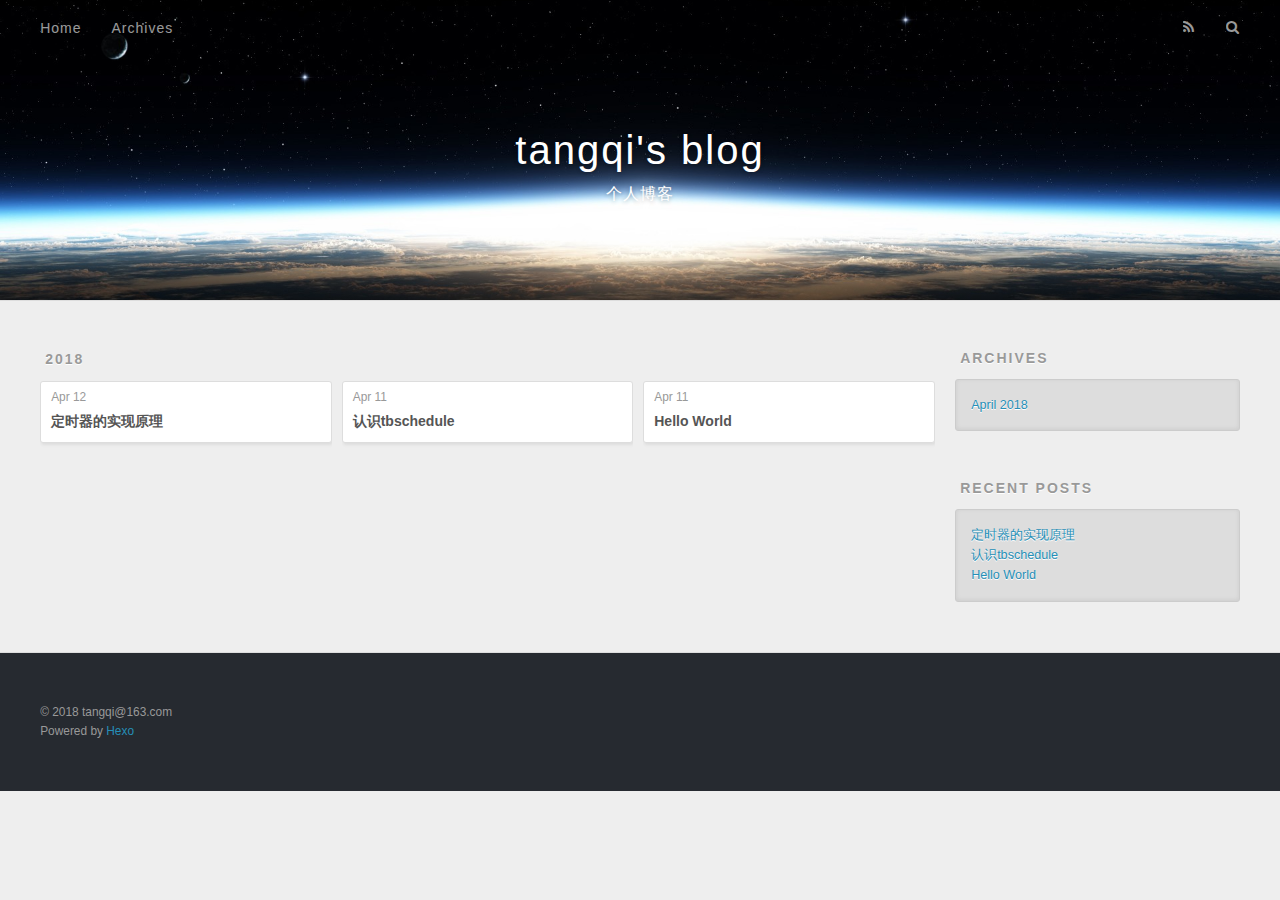
==== commit 961442d5: "mac重构" ====
--- a/archives/index.html
+++ b/archives/index.html
@@ -1,85 +1,13 @@
 <!DOCTYPE html>
-
-
-
-  
-
-
-<html class="theme-next muse use-motion" lang="">
+<html>
 <head>
-  <meta charset="UTF-8"/>
-<meta http-equiv="X-UA-Compatible" content="IE=edge" />
-<meta name="viewport" content="width=device-width, initial-scale=1, maximum-scale=1"/>
-<meta name="theme-color" content="#222">
-
-
-
-
-
-
-
-
-
-<meta http-equiv="Cache-Control" content="no-transform" />
-<meta http-equiv="Cache-Control" content="no-siteapp" />
-
-
-
-
-
-
-
-
-
-
-
-
-
-
-
-
-  
-  
-  <link href="/lib/fancybox/source/jquery.fancybox.css?v=2.1.5" rel="stylesheet" type="text/css" />
-
-
-
-
-
-
-
-<link href="/lib/font-awesome/css/font-awesome.min.css?v=4.6.2" rel="stylesheet" type="text/css" />
-
-<link href="/css/main.css?v=5.1.4" rel="stylesheet" type="text/css" />
-
-
-  <link rel="apple-touch-icon" sizes="180x180" href="/images/apple-touch-icon-next.png?v=5.1.4">
-
-
-  <link rel="icon" type="image/png" sizes="32x32" href="/images/favicon-32x32-next.png?v=5.1.4">
-
-
-  <link rel="icon" type="image/png" sizes="16x16" href="/images/favicon-16x16-next.png?v=5.1.4">
-
-
-  <link rel="mask-icon" href="/images/logo.svg?v=5.1.4" color="#222">
-
-
-
-
-
-  <meta name="keywords" content="Hexo, NexT" />
-
-
-
-
-
-
-
-
-
-
-<meta name="description" content="记录生活的点滴">
+  <meta charset="utf-8">
+  
+
+  
+  <title>Archives | tangqi&#39;s blog</title>
+  <meta name="viewport" content="width=device-width, initial-scale=1, maximum-scale=1">
+  <meta name="description" content="记录生活的点滴">
 <meta property="og:type" content="website">
 <meta property="og:title" content="tangqi&#39;s blog">
 <meta property="og:url" content="http://yoursite.com/archives/index.html">
@@ -89,540 +17,207 @@
 <meta name="twitter:card" content="summary">
 <meta name="twitter:title" content="tangqi&#39;s blog">
 <meta name="twitter:description" content="记录生活的点滴">
-
-
-
-<script type="text/javascript" id="hexo.configurations">
-  var NexT = window.NexT || {};
-  var CONFIG = {
-    root: '/',
-    scheme: 'Muse',
-    version: '5.1.4',
-    sidebar: {"position":"left","display":"post","offset":12,"b2t":false,"scrollpercent":false,"onmobile":false},
-    fancybox: true,
-    tabs: true,
-    motion: {"enable":true,"async":false,"transition":{"post_block":"fadeIn","post_header":"slideDownIn","post_body":"slideDownIn","coll_header":"slideLeftIn","sidebar":"slideUpIn"}},
-    duoshuo: {
-      userId: '0',
-      author: 'Author'
-    },
-    algolia: {
-      applicationID: '',
-      apiKey: '',
-      indexName: '',
-      hits: {"per_page":10},
-      labels: {"input_placeholder":"Search for Posts","hits_empty":"We didn't find any results for the search: ${query}","hits_stats":"${hits} results found in ${time} ms"}
-    }
-  };
-</script>
-
-
-
-  <link rel="canonical" href="http://yoursite.com/archives/"/>
-
-
-
-
-
-  <title>Archive | tangqi's blog</title>
-  
-
-
-
-
-
-
-
-
+  
+    <link rel="alternate" href="/atom.xml" title="tangqi&#39;s blog" type="application/atom+xml">
+  
+  
+    <link rel="icon" href="/favicon.png">
+  
+  
+    <link href="//fonts.googleapis.com/css?family=Source+Code+Pro" rel="stylesheet" type="text/css">
+  
+  <link rel="stylesheet" href="/css/style.css">
 </head>
 
-<body itemscope itemtype="http://schema.org/WebPage" lang="default">
-
-  
-  
-    
-  
-
-  <div class="container sidebar-position-left page-archive">
-    <div class="headband"></div>
-
-    <header id="header" class="header" itemscope itemtype="http://schema.org/WPHeader">
-      <div class="header-inner"><div class="site-brand-wrapper">
-  <div class="site-meta ">
-    
-
-    <div class="custom-logo-site-title">
-      <a href="/"  class="brand" rel="start">
-        <span class="logo-line-before"><i></i></span>
-        <span class="site-title">tangqi's blog</span>
-        <span class="logo-line-after"><i></i></span>
-      </a>
-    </div>
-      
-        <p class="site-subtitle">个人博客</p>
-      
-  </div>
-
-  <div class="site-nav-toggle">
-    <button>
-      <span class="btn-bar"></span>
-      <span class="btn-bar"></span>
-      <span class="btn-bar"></span>
-    </button>
-  </div>
-</div>
-
-<nav class="site-nav">
-  
-
-  
-    <ul id="menu" class="menu">
-      
-        
-        <li class="menu-item menu-item-home">
-          <a href="/" rel="section">
-            
-              <i class="menu-item-icon fa fa-fw fa-home"></i> <br />
-            
-            Home
-          </a>
-        </li>
-      
-        
-        <li class="menu-item menu-item-archives">
-          <a href="/archives/" rel="section">
-            
-              <i class="menu-item-icon fa fa-fw fa-archive"></i> <br />
-            
-            Archives
-          </a>
-        </li>
-      
-
-      
-    </ul>
-  
-
+<body>
+  <div id="container">
+    <div id="wrap">
+      <header id="header">
+  <div id="banner"></div>
+  <div id="header-outer" class="outer">
+    <div id="header-title" class="inner">
+      <h1 id="logo-wrap">
+        <a href="/" id="logo">tangqi&#39;s blog</a>
+      </h1>
+      
+        <h2 id="subtitle-wrap">
+          <a href="/" id="subtitle">个人博客</a>
+        </h2>
+      
+    </div>
+    <div id="header-inner" class="inner">
+      <nav id="main-nav">
+        <a id="main-nav-toggle" class="nav-icon"></a>
+        
+          <a class="main-nav-link" href="/">Home</a>
+        
+          <a class="main-nav-link" href="/archives">Archives</a>
+        
+      </nav>
+      <nav id="sub-nav">
+        
+          <a id="nav-rss-link" class="nav-icon" href="/atom.xml" title="RSS Feed"></a>
+        
+        <a id="nav-search-btn" class="nav-icon" title="Search"></a>
+      </nav>
+      <div id="search-form-wrap">
+        <form action="//google.com/search" method="get" accept-charset="UTF-8" class="search-form"><input type="search" name="q" class="search-form-input" placeholder="Search"><button type="submit" class="search-form-submit">&#xF002;</button><input type="hidden" name="sitesearch" value="http://yoursite.com"></form>
+      </div>
+    </div>
+  </div>
+</header>
+      <div class="outer">
+        <section id="main">
+  
+  
+    
+    
+      
+      
+      <section class="archives-wrap">
+        <div class="archive-year-wrap">
+          <a href="/archives/2018" class="archive-year">2018</a>
+        </div>
+        <div class="archives">
+    
+    <article class="archive-article archive-type-post">
+  <div class="archive-article-inner">
+    <header class="archive-article-header">
+      <a href="/2018/04/12/定时器的实现原理/" class="archive-article-date">
+  <time datetime="2018-04-12T03:17:11.000Z" itemprop="datePublished">Apr 12</time>
+</a>
+      
+  
+    <h1 itemprop="name">
+      <a class="archive-article-title" href="/2018/04/12/定时器的实现原理/">定时器的实现原理</a>
+    </h1>
+  
+
+    </header>
+  </div>
+</article>
+  
+    
+    
+    <article class="archive-article archive-type-post">
+  <div class="archive-article-inner">
+    <header class="archive-article-header">
+      <a href="/2018/04/11/认识tbschedule/" class="archive-article-date">
+  <time datetime="2018-04-11T03:59:31.000Z" itemprop="datePublished">Apr 11</time>
+</a>
+      
+  
+    <h1 itemprop="name">
+      <a class="archive-article-title" href="/2018/04/11/认识tbschedule/">认识tbschedule</a>
+    </h1>
+  
+
+    </header>
+  </div>
+</article>
+  
+    
+    
+    <article class="archive-article archive-type-post">
+  <div class="archive-article-inner">
+    <header class="archive-article-header">
+      <a href="/2018/04/11/hello-world/" class="archive-article-date">
+  <time datetime="2018-04-11T03:37:21.997Z" itemprop="datePublished">Apr 11</time>
+</a>
+      
+  
+    <h1 itemprop="name">
+      <a class="archive-article-title" href="/2018/04/11/hello-world/">Hello World</a>
+    </h1>
+  
+
+    </header>
+  </div>
+</article>
+  
+  
+    </div></section>
+  
+
+
+</section>
+        
+          <aside id="sidebar">
+  
+    
+
+  
+    
+
+  
+    
+  
+    
+  <div class="widget-wrap">
+    <h3 class="widget-title">Archives</h3>
+    <div class="widget">
+      <ul class="archive-list"><li class="archive-list-item"><a class="archive-list-link" href="/archives/2018/04/">April 2018</a></li></ul>
+    </div>
+  </div>
+
+
+  
+    
+  <div class="widget-wrap">
+    <h3 class="widget-title">Recent Posts</h3>
+    <div class="widget">
+      <ul>
+        
+          <li>
+            <a href="/2018/04/12/定时器的实现原理/">定时器的实现原理</a>
+          </li>
+        
+          <li>
+            <a href="/2018/04/11/认识tbschedule/">认识tbschedule</a>
+          </li>
+        
+          <li>
+            <a href="/2018/04/11/hello-world/">Hello World</a>
+          </li>
+        
+      </ul>
+    </div>
+  </div>
+
+  
+</aside>
+        
+      </div>
+      <footer id="footer">
+  
+  <div class="outer">
+    <div id="footer-info" class="inner">
+      &copy; 2018 tangqi@163.com<br>
+      Powered by <a href="http://hexo.io/" target="_blank">Hexo</a>
+    </div>
+  </div>
+</footer>
+    </div>
+    <nav id="mobile-nav">
+  
+    <a href="/" class="mobile-nav-link">Home</a>
+  
+    <a href="/archives" class="mobile-nav-link">Archives</a>
   
 </nav>
-
-
-
- </div>
-    </header>
-
-    <main id="main" class="main">
-      <div class="main-inner">
-        <div class="content-wrap">
-          <div id="content" class="content">
-            
-
-  
-  
-  
-  <div class="post-block archive">
-    <div id="posts" class="posts-collapse">
-      <span class="archive-move-on"></span>
-
-      <span class="archive-page-counter">
-        
-        
-        
-          
-        
-        Um..! 3 posts in total. Keep on posting.
-      </span>
-
-      
-
-        
-        
-        
-
-        
-          
-          <div class="collection-title">
-            <h1 class="archive-year" id="archive-year-2018">2018</h1>
-          </div>
-        
-        
-
-        
-
-  <article class="post post-type-normal" itemscope itemtype="http://schema.org/Article">
-    <header class="post-header">
-
-      <h2 class="post-title">
-        
-            <a class="post-title-link" href="/2018/04/12/定时器的实现原理/" itemprop="url">
-              
-                <span itemprop="name">定时器的实现原理</span>
-              
-            </a>
-        
-      </h2>
-
-      <div class="post-meta">
-        <time class="post-time" itemprop="dateCreated"
-              datetime="2018-04-12T11:17:11+08:00"
-              content="2018-04-12" >
-          04-12
-        </time>
-      </div>
-
-    </header>
-  </article>
-
-
-
-      
-
-        
-        
-        
-
-        
-        
-
-        
-
-  <article class="post post-type-normal" itemscope itemtype="http://schema.org/Article">
-    <header class="post-header">
-
-      <h2 class="post-title">
-        
-            <a class="post-title-link" href="/2018/04/11/认识tbschedule/" itemprop="url">
-              
-                <span itemprop="name">认识tbschedule</span>
-              
-            </a>
-        
-      </h2>
-
-      <div class="post-meta">
-        <time class="post-time" itemprop="dateCreated"
-              datetime="2018-04-11T11:59:31+08:00"
-              content="2018-04-11" >
-          04-11
-        </time>
-      </div>
-
-    </header>
-  </article>
-
-
-
-      
-
-        
-        
-        
-
-        
-        
-
-        
-
-  <article class="post post-type-normal" itemscope itemtype="http://schema.org/Article">
-    <header class="post-header">
-
-      <h2 class="post-title">
-        
-            <a class="post-title-link" href="/2018/04/11/hello-world/" itemprop="url">
-              
-                <span itemprop="name">Hello World</span>
-              
-            </a>
-        
-      </h2>
-
-      <div class="post-meta">
-        <time class="post-time" itemprop="dateCreated"
-              datetime="2018-04-11T11:37:21+08:00"
-              content="2018-04-11" >
-          04-11
-        </time>
-      </div>
-
-    </header>
-  </article>
-
-
-
-      
-
-    </div>
-  </div>
-  
-  
-  
-
-  
-
-
-
-          </div>
-          
-
-
-          
-
-        </div>
-        
-          
-  
-  <div class="sidebar-toggle">
-    <div class="sidebar-toggle-line-wrap">
-      <span class="sidebar-toggle-line sidebar-toggle-line-first"></span>
-      <span class="sidebar-toggle-line sidebar-toggle-line-middle"></span>
-      <span class="sidebar-toggle-line sidebar-toggle-line-last"></span>
-    </div>
-  </div>
-
-  <aside id="sidebar" class="sidebar">
-    
-    <div class="sidebar-inner">
-
-      
-
-      
-
-      <section class="site-overview-wrap sidebar-panel sidebar-panel-active">
-        <div class="site-overview">
-          <div class="site-author motion-element" itemprop="author" itemscope itemtype="http://schema.org/Person">
-            
-              <p class="site-author-name" itemprop="name">tangqi@163.com</p>
-              <p class="site-description motion-element" itemprop="description">记录生活的点滴</p>
-          </div>
-
-          <nav class="site-state motion-element">
-
-            
-              <div class="site-state-item site-state-posts">
-              
-                <a href="/archives/">
-              
-                  <span class="site-state-item-count">3</span>
-                  <span class="site-state-item-name">posts</span>
-                </a>
-              </div>
-            
-
-            
-
-            
-
-          </nav>
-
-          
-
-          
-
-          
-          
-
-          
-          
-
-          
-
-        </div>
-      </section>
-
-      
-
-      
-
-    </div>
-  </aside>
-
-
-        
-      </div>
-    </main>
-
-    <footer id="footer" class="footer">
-      <div class="footer-inner">
-        <div class="copyright">&copy; <span itemprop="copyrightYear">2018</span>
-  <span class="with-love">
-    <i class="fa fa-user"></i>
-  </span>
-  <span class="author" itemprop="copyrightHolder">tangqi@163.com</span>
-
-  
-</div>
-
-
-  <div class="powered-by">Powered by <a class="theme-link" target="_blank" href="https://hexo.io">Hexo</a></div>
-
-
-
-  <span class="post-meta-divider">|</span>
-
-
-
-  <div class="theme-info">Theme &mdash; <a class="theme-link" target="_blank" href="https://github.com/iissnan/hexo-theme-next">NexT.Muse</a> v5.1.4</div>
-
-
-
-
-        
-
-
-
-
-
-
-
-        
-      </div>
-    </footer>
-
-    
-      <div class="back-to-top">
-        <i class="fa fa-arrow-up"></i>
-        
-      </div>
-    
-
-    
-
-  </div>
-
-  
-
-<script type="text/javascript">
-  if (Object.prototype.toString.call(window.Promise) !== '[object Function]') {
-    window.Promise = null;
-  }
-</script>
-
-
-
-
-
-
-
-
-
-  
-
-
-
-
-
-
-
-
-
-
-
-
-  
-  
-    <script type="text/javascript" src="/lib/jquery/index.js?v=2.1.3"></script>
-  
-
-  
-  
-    <script type="text/javascript" src="/lib/fastclick/lib/fastclick.min.js?v=1.0.6"></script>
-  
-
-  
-  
-    <script type="text/javascript" src="/lib/jquery_lazyload/jquery.lazyload.js?v=1.9.7"></script>
-  
-
-  
-  
-    <script type="text/javascript" src="/lib/velocity/velocity.min.js?v=1.2.1"></script>
-  
-
-  
-  
-    <script type="text/javascript" src="/lib/velocity/velocity.ui.min.js?v=1.2.1"></script>
-  
-
-  
-  
-    <script type="text/javascript" src="/lib/fancybox/source/jquery.fancybox.pack.js?v=2.1.5"></script>
-  
-
-
-  
-
-
-  <script type="text/javascript" src="/js/src/utils.js?v=5.1.4"></script>
-
-  <script type="text/javascript" src="/js/src/motion.js?v=5.1.4"></script>
-
-
-
-  
-  
-
-  
-
-  
-
-
-  <script type="text/javascript" src="/js/src/bootstrap.js?v=5.1.4"></script>
-
-
-
-  
-
-
-  
-
-
-
-
-	
-
-
-
-
-
-  
-
-
-
-
-
-  
-
-
-
-
-
-
-
-
-
-
-
-
-  
-
-
-
-
-
-  
-
-  
-
-  
-
-  
-  
-
-  
-
-  
-
-  
-
+    
+
+<script src="//ajax.googleapis.com/ajax/libs/jquery/2.0.3/jquery.min.js"></script>
+
+
+  <link rel="stylesheet" href="/fancybox/jquery.fancybox.css">
+  <script src="/fancybox/jquery.fancybox.pack.js"></script>
+
+
+<script src="/js/script.js"></script>
+
+
+
+  </div>
 </body>
-</html>
+</html>--- a/css/style.css
+++ b/css/style.css
@@ -0,0 +1,1374 @@
+body {
+  width: 100%;
+}
+body:before,
+body:after {
+  content: "";
+  display: table;
+}
+body:after {
+  clear: both;
+}
+html,
+body,
+div,
+span,
+applet,
+object,
+iframe,
+h1,
+h2,
+h3,
+h4,
+h5,
+h6,
+p,
+blockquote,
+pre,
+a,
+abbr,
+acronym,
+address,
+big,
+cite,
+code,
+del,
+dfn,
+em,
+img,
+ins,
+kbd,
+q,
+s,
+samp,
+small,
+strike,
+strong,
+sub,
+sup,
+tt,
+var,
+dl,
+dt,
+dd,
+ol,
+ul,
+li,
+fieldset,
+form,
+label,
+legend,
+table,
+caption,
+tbody,
+tfoot,
+thead,
+tr,
+th,
+td {
+  margin: 0;
+  padding: 0;
+  border: 0;
+  outline: 0;
+  font-weight: inherit;
+  font-style: inherit;
+  font-family: inherit;
+  font-size: 100%;
+  vertical-align: baseline;
+}
+body {
+  line-height: 1;
+  color: #000;
+  background: #fff;
+}
+ol,
+ul {
+  list-style: none;
+}
+table {
+  border-collapse: separate;
+  border-spacing: 0;
+  vertical-align: middle;
+}
+caption,
+th,
+td {
+  text-align: left;
+  font-weight: normal;
+  vertical-align: middle;
+}
+a img {
+  border: none;
+}
+input,
+button {
+  margin: 0;
+  padding: 0;
+}
+input::-moz-focus-inner,
+button::-moz-focus-inner {
+  border: 0;
+  padding: 0;
+}
+@font-face {
+  font-family: FontAwesome;
+  font-style: normal;
+  font-weight: normal;
+  src: url("fonts/fontawesome-webfont.eot?v=#4.0.3");
+  src: url("fonts/fontawesome-webfont.eot?#iefix&v=#4.0.3") format("embedded-opentype"), url("fonts/fontawesome-webfont.woff?v=#4.0.3") format("woff"), url("fonts/fontawesome-webfont.ttf?v=#4.0.3") format("truetype"), url("fonts/fontawesome-webfont.svg#fontawesomeregular?v=#4.0.3") format("svg");
+}
+html,
+body,
+#container {
+  height: 100%;
+}
+body {
+  background: #eee;
+  font: 14px -apple-system, BlinkMacSystemFont, "Segoe UI", "Roboto", "Oxygen", "Ubuntu", "Cantarell", "Fira Sans", "Droid Sans", "Helvetica Neue", sans-serif;
+  -webkit-text-size-adjust: 100%;
+}
+.outer {
+  max-width: 1220px;
+  margin: 0 auto;
+  padding: 0 20px;
+}
+.outer:before,
+.outer:after {
+  content: "";
+  display: table;
+}
+.outer:after {
+  clear: both;
+}
+.inner {
+  display: inline;
+  float: left;
+  width: 98.33333333333333%;
+  margin: 0 0.833333333333333%;
+}
+.left,
+.alignleft {
+  float: left;
+}
+.right,
+.alignright {
+  float: right;
+}
+.clear {
+  clear: both;
+}
+#container {
+  position: relative;
+}
+.mobile-nav-on {
+  overflow: hidden;
+}
+#wrap {
+  height: 100%;
+  width: 100%;
+  position: absolute;
+  top: 0;
+  left: 0;
+  -webkit-transition: 0.2s ease-out;
+  -moz-transition: 0.2s ease-out;
+  -ms-transition: 0.2s ease-out;
+  transition: 0.2s ease-out;
+  z-index: 1;
+  background: #eee;
+}
+.mobile-nav-on #wrap {
+  left: 280px;
+}
+@media screen and (min-width: 768px) {
+  #main {
+    display: inline;
+    float: left;
+    width: 73.33333333333333%;
+    margin: 0 0.833333333333333%;
+  }
+}
+.article-date,
+.article-category-link,
+.archive-year,
+.widget-title {
+  text-decoration: none;
+  text-transform: uppercase;
+  letter-spacing: 2px;
+  color: #999;
+  margin-bottom: 1em;
+  margin-left: 5px;
+  line-height: 1em;
+  text-shadow: 0 1px #fff;
+  font-weight: bold;
+}
+.article-inner,
+.archive-article-inner {
+  background: #fff;
+  -webkit-box-shadow: 1px 2px 3px #ddd;
+  box-shadow: 1px 2px 3px #ddd;
+  border: 1px solid #ddd;
+  border-radius: 3px;
+}
+.article-entry h1,
+.widget h1 {
+  font-size: 2em;
+}
+.article-entry h2,
+.widget h2 {
+  font-size: 1.5em;
+}
+.article-entry h3,
+.widget h3 {
+  font-size: 1.3em;
+}
+.article-entry h4,
+.widget h4 {
+  font-size: 1.2em;
+}
+.article-entry h5,
+.widget h5 {
+  font-size: 1em;
+}
+.article-entry h6,
+.widget h6 {
+  font-size: 1em;
+  color: #999;
+}
+.article-entry hr,
+.widget hr {
+  border: 1px dashed #ddd;
+}
+.article-entry strong,
+.widget strong {
+  font-weight: bold;
+}
+.article-entry em,
+.widget em,
+.article-entry cite,
+.widget cite {
+  font-style: italic;
+}
+.article-entry sup,
+.widget sup,
+.article-entry sub,
+.widget sub {
+  font-size: 0.75em;
+  line-height: 0;
+  position: relative;
+  vertical-align: baseline;
+}
+.article-entry sup,
+.widget sup {
+  top: -0.5em;
+}
+.article-entry sub,
+.widget sub {
+  bottom: -0.2em;
+}
+.article-entry small,
+.widget small {
+  font-size: 0.85em;
+}
+.article-entry acronym,
+.widget acronym,
+.article-entry abbr,
+.widget abbr {
+  border-bottom: 1px dotted;
+}
+.article-entry ul,
+.widget ul,
+.article-entry ol,
+.widget ol,
+.article-entry dl,
+.widget dl {
+  margin: 0 20px;
+  line-height: 1.6em;
+}
+.article-entry ul ul,
+.widget ul ul,
+.article-entry ol ul,
+.widget ol ul,
+.article-entry ul ol,
+.widget ul ol,
+.article-entry ol ol,
+.widget ol ol {
+  margin-top: 0;
+  margin-bottom: 0;
+}
+.article-entry ul,
+.widget ul {
+  list-style: disc;
+}
+.article-entry ol,
+.widget ol {
+  list-style: decimal;
+}
+.article-entry dt,
+.widget dt {
+  font-weight: bold;
+}
+#header {
+  height: 300px;
+  position: relative;
+  border-bottom: 1px solid #ddd;
+}
+#header:before,
+#header:after {
+  content: "";
+  position: absolute;
+  left: 0;
+  right: 0;
+  height: 40px;
+}
+#header:before {
+  top: 0;
+  background: -webkit-linear-gradient(rgba(0,0,0,0.2), transparent);
+  background: -moz-linear-gradient(rgba(0,0,0,0.2), transparent);
+  background: -ms-linear-gradient(rgba(0,0,0,0.2), transparent);
+  background: linear-gradient(rgba(0,0,0,0.2), transparent);
+}
+#header:after {
+  bottom: 0;
+  background: -webkit-linear-gradient(transparent, rgba(0,0,0,0.2));
+  background: -moz-linear-gradient(transparent, rgba(0,0,0,0.2));
+  background: -ms-linear-gradient(transparent, rgba(0,0,0,0.2));
+  background: linear-gradient(transparent, rgba(0,0,0,0.2));
+}
+#header-outer {
+  height: 100%;
+  position: relative;
+}
+#header-inner {
+  position: relative;
+  overflow: hidden;
+}
+#banner {
+  position: absolute;
+  top: 0;
+  left: 0;
+  width: 100%;
+  height: 100%;
+  background: url("images/banner.jpg") center #000;
+  -webkit-background-size: cover;
+  -moz-background-size: cover;
+  background-size: cover;
+  z-index: -1;
+}
+#header-title {
+  text-align: center;
+  height: 40px;
+  position: absolute;
+  top: 50%;
+  left: 0;
+  margin-top: -20px;
+}
+#logo,
+#subtitle {
+  text-decoration: none;
+  color: #fff;
+  font-weight: 300;
+  text-shadow: 0 1px 4px rgba(0,0,0,0.3);
+}
+#logo {
+  font-size: 40px;
+  line-height: 40px;
+  letter-spacing: 2px;
+}
+#subtitle {
+  font-size: 16px;
+  line-height: 16px;
+  letter-spacing: 1px;
+}
+#subtitle-wrap {
+  margin-top: 16px;
+}
+#main-nav {
+  float: left;
+  margin-left: -15px;
+}
+.nav-icon,
+.main-nav-link {
+  float: left;
+  color: #fff;
+  opacity: 0.6;
+  text-decoration: none;
+  text-shadow: 0 1px rgba(0,0,0,0.2);
+  -webkit-transition: opacity 0.2s;
+  -moz-transition: opacity 0.2s;
+  -ms-transition: opacity 0.2s;
+  transition: opacity 0.2s;
+  display: block;
+  padding: 20px 15px;
+}
+.nav-icon:hover,
+.main-nav-link:hover {
+  opacity: 1;
+}
+.nav-icon {
+  font-family: FontAwesome;
+  text-align: center;
+  font-size: 14px;
+  width: 14px;
+  height: 14px;
+  padding: 20px 15px;
+  position: relative;
+  cursor: pointer;
+}
+.main-nav-link {
+  font-weight: 300;
+  letter-spacing: 1px;
+}
+@media screen and (max-width: 479px) {
+  .main-nav-link {
+    display: none;
+  }
+}
+#main-nav-toggle {
+  display: none;
+}
+#main-nav-toggle:before {
+  content: "\f0c9";
+}
+@media screen and (max-width: 479px) {
+  #main-nav-toggle {
+    display: block;
+  }
+}
+#sub-nav {
+  float: right;
+  margin-right: -15px;
+}
+#nav-rss-link:before {
+  content: "\f09e";
+}
+#nav-search-btn:before {
+  content: "\f002";
+}
+#search-form-wrap {
+  position: absolute;
+  top: 15px;
+  width: 150px;
+  height: 30px;
+  right: -150px;
+  opacity: 0;
+  -webkit-transition: 0.2s ease-out;
+  -moz-transition: 0.2s ease-out;
+  -ms-transition: 0.2s ease-out;
+  transition: 0.2s ease-out;
+}
+#search-form-wrap.on {
+  opacity: 1;
+  right: 0;
+}
+@media screen and (max-width: 479px) {
+  #search-form-wrap {
+    width: 100%;
+    right: -100%;
+  }
+}
+.search-form {
+  position: absolute;
+  top: 0;
+  left: 0;
+  right: 0;
+  background: #fff;
+  padding: 5px 15px;
+  border-radius: 15px;
+  -webkit-box-shadow: 0 0 10px rgba(0,0,0,0.3);
+  box-shadow: 0 0 10px rgba(0,0,0,0.3);
+}
+.search-form-input {
+  border: none;
+  background: none;
+  color: #555;
+  width: 100%;
+  font: 13px -apple-system, BlinkMacSystemFont, "Segoe UI", "Roboto", "Oxygen", "Ubuntu", "Cantarell", "Fira Sans", "Droid Sans", "Helvetica Neue", sans-serif;
+  outline: none;
+}
+.search-form-input::-webkit-search-results-decoration,
+.search-form-input::-webkit-search-cancel-button {
+  -webkit-appearance: none;
+}
+.search-form-submit {
+  position: absolute;
+  top: 50%;
+  right: 10px;
+  margin-top: -7px;
+  font: 13px FontAwesome;
+  border: none;
+  background: none;
+  color: #bbb;
+  cursor: pointer;
+}
+.search-form-submit:hover,
+.search-form-submit:focus {
+  color: #777;
+}
+.article {
+  margin: 50px 0;
+}
+.article-inner {
+  overflow: hidden;
+}
+.article-meta:before,
+.article-meta:after {
+  content: "";
+  display: table;
+}
+.article-meta:after {
+  clear: both;
+}
+.article-date {
+  float: left;
+}
+.article-category {
+  float: left;
+  line-height: 1em;
+  color: #ccc;
+  text-shadow: 0 1px #fff;
+  margin-left: 8px;
+}
+.article-category:before {
+  content: "\2022";
+}
+.article-category-link {
+  margin: 0 12px 1em;
+}
+.article-header {
+  padding: 20px 20px 0;
+}
+.article-title {
+  text-decoration: none;
+  font-size: 2em;
+  font-weight: bold;
+  color: #555;
+  line-height: 1.1em;
+  -webkit-transition: color 0.2s;
+  -moz-transition: color 0.2s;
+  -ms-transition: color 0.2s;
+  transition: color 0.2s;
+}
+a.article-title:hover {
+  color: #258fb8;
+}
+.article-entry {
+  color: #555;
+  padding: 0 20px;
+}
+.article-entry:before,
+.article-entry:after {
+  content: "";
+  display: table;
+}
+.article-entry:after {
+  clear: both;
+}
+.article-entry p,
+.article-entry table {
+  line-height: 1.6em;
+  margin: 1.6em 0;
+}
+.article-entry h1,
+.article-entry h2,
+.article-entry h3,
+.article-entry h4,
+.article-entry h5,
+.article-entry h6 {
+  font-weight: bold;
+}
+.article-entry h1,
+.article-entry h2,
+.article-entry h3,
+.article-entry h4,
+.article-entry h5,
+.article-entry h6 {
+  line-height: 1.1em;
+  margin: 1.1em 0;
+}
+.article-entry a {
+  color: #258fb8;
+  text-decoration: none;
+}
+.article-entry a:hover {
+  text-decoration: underline;
+}
+.article-entry ul,
+.article-entry ol,
+.article-entry dl {
+  margin-top: 1.6em;
+  margin-bottom: 1.6em;
+}
+.article-entry img,
+.article-entry video {
+  max-width: 100%;
+  height: auto;
+  display: block;
+  margin: auto;
+}
+.article-entry iframe {
+  border: none;
+}
+.article-entry table {
+  width: 100%;
+  border-collapse: collapse;
+  border-spacing: 0;
+}
+.article-entry th {
+  font-weight: bold;
+  border-bottom: 3px solid #ddd;
+  padding-bottom: 0.5em;
+}
+.article-entry td {
+  border-bottom: 1px solid #ddd;
+  padding: 10px 0;
+}
+.article-entry blockquote {
+  font-family: Georgia, "Times New Roman", serif;
+  font-size: 1.4em;
+  margin: 1.6em 20px;
+  text-align: center;
+}
+.article-entry blockquote footer {
+  font-size: 14px;
+  margin: 1.6em 0;
+  font-family: -apple-system, BlinkMacSystemFont, "Segoe UI", "Roboto", "Oxygen", "Ubuntu", "Cantarell", "Fira Sans", "Droid Sans", "Helvetica Neue", sans-serif;
+}
+.article-entry blockquote footer cite:before {
+  content: "—";
+  padding: 0 0.5em;
+}
+.article-entry .pullquote {
+  text-align: left;
+  width: 45%;
+  margin: 0;
+}
+.article-entry .pullquote.left {
+  margin-left: 0.5em;
+  margin-right: 1em;
+}
+.article-entry .pullquote.right {
+  margin-right: 0.5em;
+  margin-left: 1em;
+}
+.article-entry .caption {
+  color: #999;
+  display: block;
+  font-size: 0.9em;
+  margin-top: 0.5em;
+  position: relative;
+  text-align: center;
+}
+.article-entry .video-container {
+  position: relative;
+  padding-top: 56.25%;
+  height: 0;
+  overflow: hidden;
+}
+.article-entry .video-container iframe,
+.article-entry .video-container object,
+.article-entry .video-container embed {
+  position: absolute;
+  top: 0;
+  left: 0;
+  width: 100%;
+  height: 100%;
+  margin-top: 0;
+}
+.article-more-link a {
+  display: inline-block;
+  line-height: 1em;
+  padding: 6px 15px;
+  border-radius: 15px;
+  background: #eee;
+  color: #999;
+  text-shadow: 0 1px #fff;
+  text-decoration: none;
+}
+.article-more-link a:hover {
+  background: #258fb8;
+  color: #fff;
+  text-decoration: none;
+  text-shadow: 0 1px #1e7293;
+}
+.article-footer {
+  font-size: 0.85em;
+  line-height: 1.6em;
+  border-top: 1px solid #ddd;
+  padding-top: 1.6em;
+  margin: 0 20px 20px;
+}
+.article-footer:before,
+.article-footer:after {
+  content: "";
+  display: table;
+}
+.article-footer:after {
+  clear: both;
+}
+.article-footer a {
+  color: #999;
+  text-decoration: none;
+}
+.article-footer a:hover {
+  color: #555;
+}
+.article-tag-list-item {
+  float: left;
+  margin-right: 10px;
+}
+.article-tag-list-link:before {
+  content: "#";
+}
+.article-comment-link {
+  float: right;
+}
+.article-comment-link:before {
+  content: "\f075";
+  font-family: FontAwesome;
+  padding-right: 8px;
+}
+.article-share-link {
+  cursor: pointer;
+  float: right;
+  margin-left: 20px;
+}
+.article-share-link:before {
+  content: "\f064";
+  font-family: FontAwesome;
+  padding-right: 6px;
+}
+#article-nav {
+  position: relative;
+}
+#article-nav:before,
+#article-nav:after {
+  content: "";
+  display: table;
+}
+#article-nav:after {
+  clear: both;
+}
+@media screen and (min-width: 768px) {
+  #article-nav {
+    margin: 50px 0;
+  }
+  #article-nav:before {
+    width: 8px;
+    height: 8px;
+    position: absolute;
+    top: 50%;
+    left: 50%;
+    margin-top: -4px;
+    margin-left: -4px;
+    content: "";
+    border-radius: 50%;
+    background: #ddd;
+    -webkit-box-shadow: 0 1px 2px #fff;
+    box-shadow: 0 1px 2px #fff;
+  }
+}
+.article-nav-link-wrap {
+  text-decoration: none;
+  text-shadow: 0 1px #fff;
+  color: #999;
+  -webkit-box-sizing: border-box;
+  -moz-box-sizing: border-box;
+  box-sizing: border-box;
+  margin-top: 50px;
+  text-align: center;
+  display: block;
+}
+.article-nav-link-wrap:hover {
+  color: #555;
+}
+@media screen and (min-width: 768px) {
+  .article-nav-link-wrap {
+    width: 50%;
+    margin-top: 0;
+  }
+}
+@media screen and (min-width: 768px) {
+  #article-nav-newer {
+    float: left;
+    text-align: right;
+    padding-right: 20px;
+  }
+}
+@media screen and (min-width: 768px) {
+  #article-nav-older {
+    float: right;
+    text-align: left;
+    padding-left: 20px;
+  }
+}
+.article-nav-caption {
+  text-transform: uppercase;
+  letter-spacing: 2px;
+  color: #ddd;
+  line-height: 1em;
+  font-weight: bold;
+}
+#article-nav-newer .article-nav-caption {
+  margin-right: -2px;
+}
+.article-nav-title {
+  font-size: 0.85em;
+  line-height: 1.6em;
+  margin-top: 0.5em;
+}
+.article-share-box {
+  position: absolute;
+  display: none;
+  background: #fff;
+  -webkit-box-shadow: 1px 2px 10px rgba(0,0,0,0.2);
+  box-shadow: 1px 2px 10px rgba(0,0,0,0.2);
+  border-radius: 3px;
+  margin-left: -145px;
+  overflow: hidden;
+  z-index: 1;
+}
+.article-share-box.on {
+  display: block;
+}
+.article-share-input {
+  width: 100%;
+  background: none;
+  -webkit-box-sizing: border-box;
+  -moz-box-sizing: border-box;
+  box-sizing: border-box;
+  font: 14px -apple-system, BlinkMacSystemFont, "Segoe UI", "Roboto", "Oxygen", "Ubuntu", "Cantarell", "Fira Sans", "Droid Sans", "Helvetica Neue", sans-serif;
+  padding: 0 15px;
+  color: #555;
+  outline: none;
+  border: 1px solid #ddd;
+  border-radius: 3px 3px 0 0;
+  height: 36px;
+  line-height: 36px;
+}
+.article-share-links {
+  background: #eee;
+}
+.article-share-links:before,
+.article-share-links:after {
+  content: "";
+  display: table;
+}
+.article-share-links:after {
+  clear: both;
+}
+.article-share-twitter,
+.article-share-facebook,
+.article-share-pinterest,
+.article-share-google {
+  width: 50px;
+  height: 36px;
+  display: block;
+  float: left;
+  position: relative;
+  color: #999;
+  text-shadow: 0 1px #fff;
+}
+.article-share-twitter:before,
+.article-share-facebook:before,
+.article-share-pinterest:before,
+.article-share-google:before {
+  font-size: 20px;
+  font-family: FontAwesome;
+  width: 20px;
+  height: 20px;
+  position: absolute;
+  top: 50%;
+  left: 50%;
+  margin-top: -10px;
+  margin-left: -10px;
+  text-align: center;
+}
+.article-share-twitter:hover,
+.article-share-facebook:hover,
+.article-share-pinterest:hover,
+.article-share-google:hover {
+  color: #fff;
+}
+.article-share-twitter:before {
+  content: "\f099";
+}
+.article-share-twitter:hover {
+  background: #00aced;
+  text-shadow: 0 1px #008abe;
+}
+.article-share-facebook:before {
+  content: "\f09a";
+}
+.article-share-facebook:hover {
+  background: #3b5998;
+  text-shadow: 0 1px #2f477a;
+}
+.article-share-pinterest:before {
+  content: "\f0d2";
+}
+.article-share-pinterest:hover {
+  background: #cb2027;
+  text-shadow: 0 1px #a21a1f;
+}
+.article-share-google:before {
+  content: "\f0d5";
+}
+.article-share-google:hover {
+  background: #dd4b39;
+  text-shadow: 0 1px #be3221;
+}
+.article-gallery {
+  background: #000;
+  position: relative;
+}
+.article-gallery-photos {
+  position: relative;
+  overflow: hidden;
+}
+.article-gallery-img {
+  display: none;
+  max-width: 100%;
+}
+.article-gallery-img:first-child {
+  display: block;
+}
+.article-gallery-img.loaded {
+  position: absolute;
+  display: block;
+}
+.article-gallery-img img {
+  display: block;
+  max-width: 100%;
+  margin: 0 auto;
+}
+#comments {
+  background: #fff;
+  -webkit-box-shadow: 1px 2px 3px #ddd;
+  box-shadow: 1px 2px 3px #ddd;
+  padding: 20px;
+  border: 1px solid #ddd;
+  border-radius: 3px;
+  margin: 50px 0;
+}
+#comments a {
+  color: #258fb8;
+}
+.archives-wrap {
+  margin: 50px 0;
+}
+.archives:before,
+.archives:after {
+  content: "";
+  display: table;
+}
+.archives:after {
+  clear: both;
+}
+.archive-year-wrap {
+  margin-bottom: 1em;
+}
+.archives {
+  -webkit-column-gap: 10px;
+  -moz-column-gap: 10px;
+  column-gap: 10px;
+}
+@media screen and (min-width: 480px) and (max-width: 767px) {
+  .archives {
+    -webkit-column-count: 2;
+    -moz-column-count: 2;
+    column-count: 2;
+  }
+}
+@media screen and (min-width: 768px) {
+  .archives {
+    -webkit-column-count: 3;
+    -moz-column-count: 3;
+    column-count: 3;
+  }
+}
+.archive-article {
+  -webkit-column-break-inside: avoid;
+  page-break-inside: avoid;
+  overflow: hidden;
+  break-inside: avoid-column;
+}
+.archive-article-inner {
+  padding: 10px;
+  margin-bottom: 15px;
+}
+.archive-article-title {
+  text-decoration: none;
+  font-weight: bold;
+  color: #555;
+  -webkit-transition: color 0.2s;
+  -moz-transition: color 0.2s;
+  -ms-transition: color 0.2s;
+  transition: color 0.2s;
+  line-height: 1.6em;
+}
+.archive-article-title:hover {
+  color: #258fb8;
+}
+.archive-article-footer {
+  margin-top: 1em;
+}
+.archive-article-date {
+  color: #999;
+  text-decoration: none;
+  font-size: 0.85em;
+  line-height: 1em;
+  margin-bottom: 0.5em;
+  display: block;
+}
+#page-nav {
+  margin: 50px auto;
+  background: #fff;
+  -webkit-box-shadow: 1px 2px 3px #ddd;
+  box-shadow: 1px 2px 3px #ddd;
+  border: 1px solid #ddd;
+  border-radius: 3px;
+  text-align: center;
+  color: #999;
+  overflow: hidden;
+}
+#page-nav:before,
+#page-nav:after {
+  content: "";
+  display: table;
+}
+#page-nav:after {
+  clear: both;
+}
+#page-nav a,
+#page-nav span {
+  padding: 10px 20px;
+  line-height: 1;
+  height: 2ex;
+}
+#page-nav a {
+  color: #999;
+  text-decoration: none;
+}
+#page-nav a:hover {
+  background: #999;
+  color: #fff;
+}
+#page-nav .prev {
+  float: left;
+}
+#page-nav .next {
+  float: right;
+}
+#page-nav .page-number {
+  display: inline-block;
+}
+@media screen and (max-width: 479px) {
+  #page-nav .page-number {
+    display: none;
+  }
+}
+#page-nav .current {
+  color: #555;
+  font-weight: bold;
+}
+#page-nav .space {
+  color: #ddd;
+}
+#footer {
+  background: #262a30;
+  padding: 50px 0;
+  border-top: 1px solid #ddd;
+  color: #999;
+}
+#footer a {
+  color: #258fb8;
+  text-decoration: none;
+}
+#footer a:hover {
+  text-decoration: underline;
+}
+#footer-info {
+  line-height: 1.6em;
+  font-size: 0.85em;
+}
+.article-entry pre,
+.article-entry .highlight {
+  background: #2d2d2d;
+  margin: 0 -20px;
+  padding: 15px 20px;
+  border-style: solid;
+  border-color: #ddd;
+  border-width: 1px 0;
+  overflow: auto;
+  color: #ccc;
+  line-height: 22.400000000000002px;
+}
+.article-entry .highlight .gutter pre,
+.article-entry .gist .gist-file .gist-data .line-numbers {
+  color: #666;
+  font-size: 0.85em;
+}
+.article-entry pre,
+.article-entry code {
+  font-family: "Source Code Pro", Consolas, Monaco, Menlo, Consolas, monospace;
+}
+.article-entry code {
+  background: #eee;
+  text-shadow: 0 1px #fff;
+  padding: 0 0.3em;
+}
+.article-entry pre code {
+  background: none;
+  text-shadow: none;
+  padding: 0;
+}
+.article-entry .highlight pre {
+  border: none;
+  margin: 0;
+  padding: 0;
+}
+.article-entry .highlight table {
+  margin: 0;
+  width: auto;
+}
+.article-entry .highlight td {
+  border: none;
+  padding: 0;
+}
+.article-entry .highlight figcaption {
+  font-size: 0.85em;
+  color: #999;
+  line-height: 1em;
+  margin-bottom: 1em;
+}
+.article-entry .highlight figcaption:before,
+.article-entry .highlight figcaption:after {
+  content: "";
+  display: table;
+}
+.article-entry .highlight figcaption:after {
+  clear: both;
+}
+.article-entry .highlight figcaption a {
+  float: right;
+}
+.article-entry .highlight .gutter pre {
+  text-align: right;
+  padding-right: 20px;
+}
+.article-entry .highlight .line {
+  height: 22.400000000000002px;
+}
+.article-entry .highlight .line.marked {
+  background: #515151;
+}
+.article-entry .gist {
+  margin: 0 -20px;
+  border-style: solid;
+  border-color: #ddd;
+  border-width: 1px 0;
+  background: #2d2d2d;
+  padding: 15px 20px 15px 0;
+}
+.article-entry .gist .gist-file {
+  border: none;
+  font-family: "Source Code Pro", Consolas, Monaco, Menlo, Consolas, monospace;
+  margin: 0;
+}
+.article-entry .gist .gist-file .gist-data {
+  background: none;
+  border: none;
+}
+.article-entry .gist .gist-file .gist-data .line-numbers {
+  background: none;
+  border: none;
+  padding: 0 20px 0 0;
+}
+.article-entry .gist .gist-file .gist-data .line-data {
+  padding: 0 !important;
+}
+.article-entry .gist .gist-file .highlight {
+  margin: 0;
+  padding: 0;
+  border: none;
+}
+.article-entry .gist .gist-file .gist-meta {
+  background: #2d2d2d;
+  color: #999;
+  font: 0.85em -apple-system, BlinkMacSystemFont, "Segoe UI", "Roboto", "Oxygen", "Ubuntu", "Cantarell", "Fira Sans", "Droid Sans", "Helvetica Neue", sans-serif;
+  text-shadow: 0 0;
+  padding: 0;
+  margin-top: 1em;
+  margin-left: 20px;
+}
+.article-entry .gist .gist-file .gist-meta a {
+  color: #258fb8;
+  font-weight: normal;
+}
+.article-entry .gist .gist-file .gist-meta a:hover {
+  text-decoration: underline;
+}
+pre .comment,
+pre .title {
+  color: #999;
+}
+pre .variable,
+pre .attribute,
+pre .tag,
+pre .regexp,
+pre .ruby .constant,
+pre .xml .tag .title,
+pre .xml .pi,
+pre .xml .doctype,
+pre .html .doctype,
+pre .css .id,
+pre .css .class,
+pre .css .pseudo {
+  color: #f2777a;
+}
+pre .number,
+pre .preprocessor,
+pre .built_in,
+pre .literal,
+pre .params,
+pre .constant {
+  color: #f99157;
+}
+pre .class,
+pre .ruby .class .title,
+pre .css .rules .attribute {
+  color: #9c9;
+}
+pre .string,
+pre .value,
+pre .inheritance,
+pre .header,
+pre .ruby .symbol,
+pre .xml .cdata {
+  color: #9c9;
+}
+pre .css .hexcolor {
+  color: #6cc;
+}
+pre .function,
+pre .python .decorator,
+pre .python .title,
+pre .ruby .function .title,
+pre .ruby .title .keyword,
+pre .perl .sub,
+pre .javascript .title,
+pre .coffeescript .title {
+  color: #69c;
+}
+pre .keyword,
+pre .javascript .function {
+  color: #c9c;
+}
+@media screen and (max-width: 479px) {
+  #mobile-nav {
+    position: absolute;
+    top: 0;
+    left: 0;
+    width: 280px;
+    height: 100%;
+    background: #191919;
+    border-right: 1px solid #fff;
+  }
+}
+@media screen and (max-width: 479px) {
+  .mobile-nav-link {
+    display: block;
+    color: #999;
+    text-decoration: none;
+    padding: 15px 20px;
+    font-weight: bold;
+  }
+  .mobile-nav-link:hover {
+    color: #fff;
+  }
+}
+@media screen and (min-width: 768px) {
+  #sidebar {
+    display: inline;
+    float: left;
+    width: 23.333333333333332%;
+    margin: 0 0.833333333333333%;
+  }
+}
+.widget-wrap {
+  margin: 50px 0;
+}
+.widget {
+  color: #777;
+  text-shadow: 0 1px #fff;
+  background: #ddd;
+  -webkit-box-shadow: 0 -1px 4px #ccc inset;
+  box-shadow: 0 -1px 4px #ccc inset;
+  border: 1px solid #ccc;
+  padding: 15px;
+  border-radius: 3px;
+}
+.widget a {
+  color: #258fb8;
+  text-decoration: none;
+}
+.widget a:hover {
+  text-decoration: underline;
+}
+.widget ul ul,
+.widget ol ul,
+.widget dl ul,
+.widget ul ol,
+.widget ol ol,
+.widget dl ol,
+.widget ul dl,
+.widget ol dl,
+.widget dl dl {
+  margin-left: 15px;
+  list-style: disc;
+}
+.widget {
+  line-height: 1.6em;
+  word-wrap: break-word;
+  font-size: 0.9em;
+}
+.widget ul,
+.widget ol {
+  list-style: none;
+  margin: 0;
+}
+.widget ul ul,
+.widget ol ul,
+.widget ul ol,
+.widget ol ol {
+  margin: 0 20px;
+}
+.widget ul ul,
+.widget ol ul {
+  list-style: disc;
+}
+.widget ul ol,
+.widget ol ol {
+  list-style: decimal;
+}
+.category-list-count,
+.tag-list-count,
+.archive-list-count {
+  padding-left: 5px;
+  color: #999;
+  font-size: 0.85em;
+}
+.category-list-count:before,
+.tag-list-count:before,
+.archive-list-count:before {
+  content: "(";
+}
+.category-list-count:after,
+.tag-list-count:after,
+.archive-list-count:after {
+  content: ")";
+}
+.tagcloud a {
+  margin-right: 5px;
+  display: inline-block;
+}
